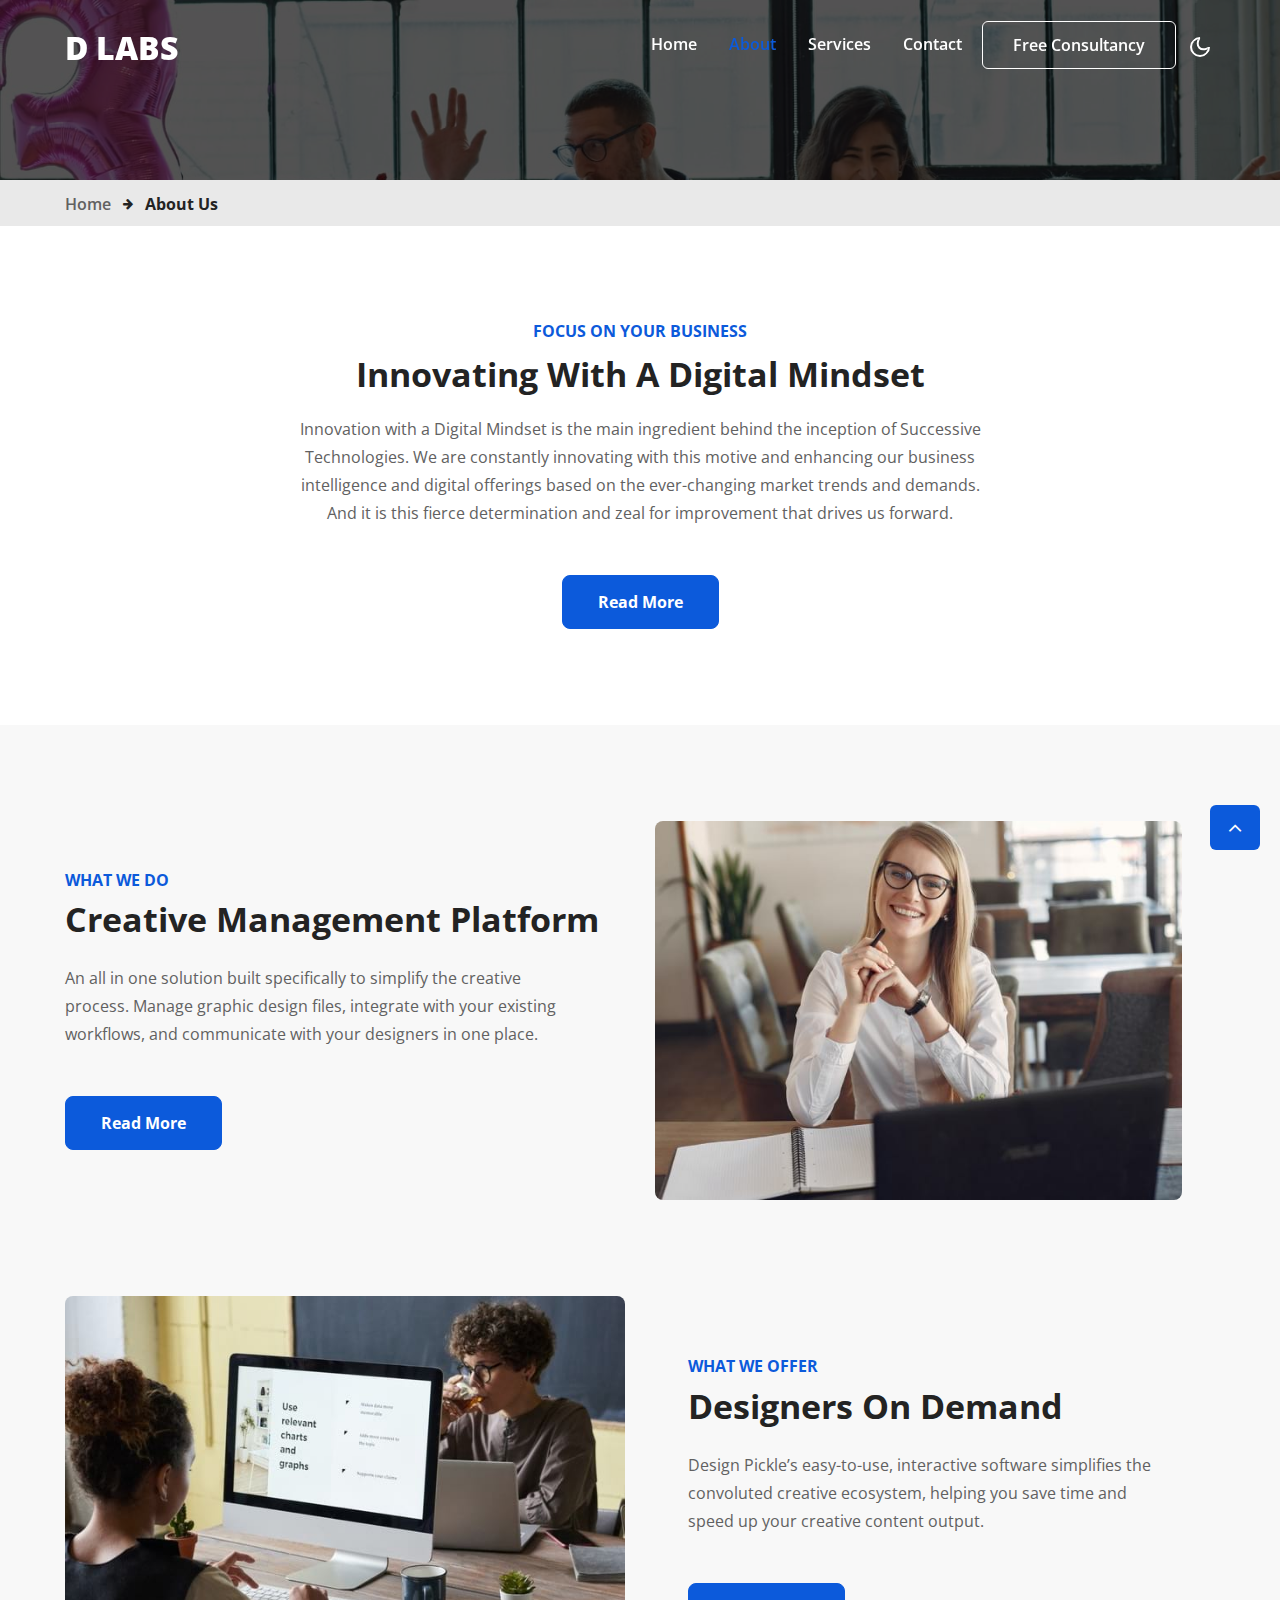
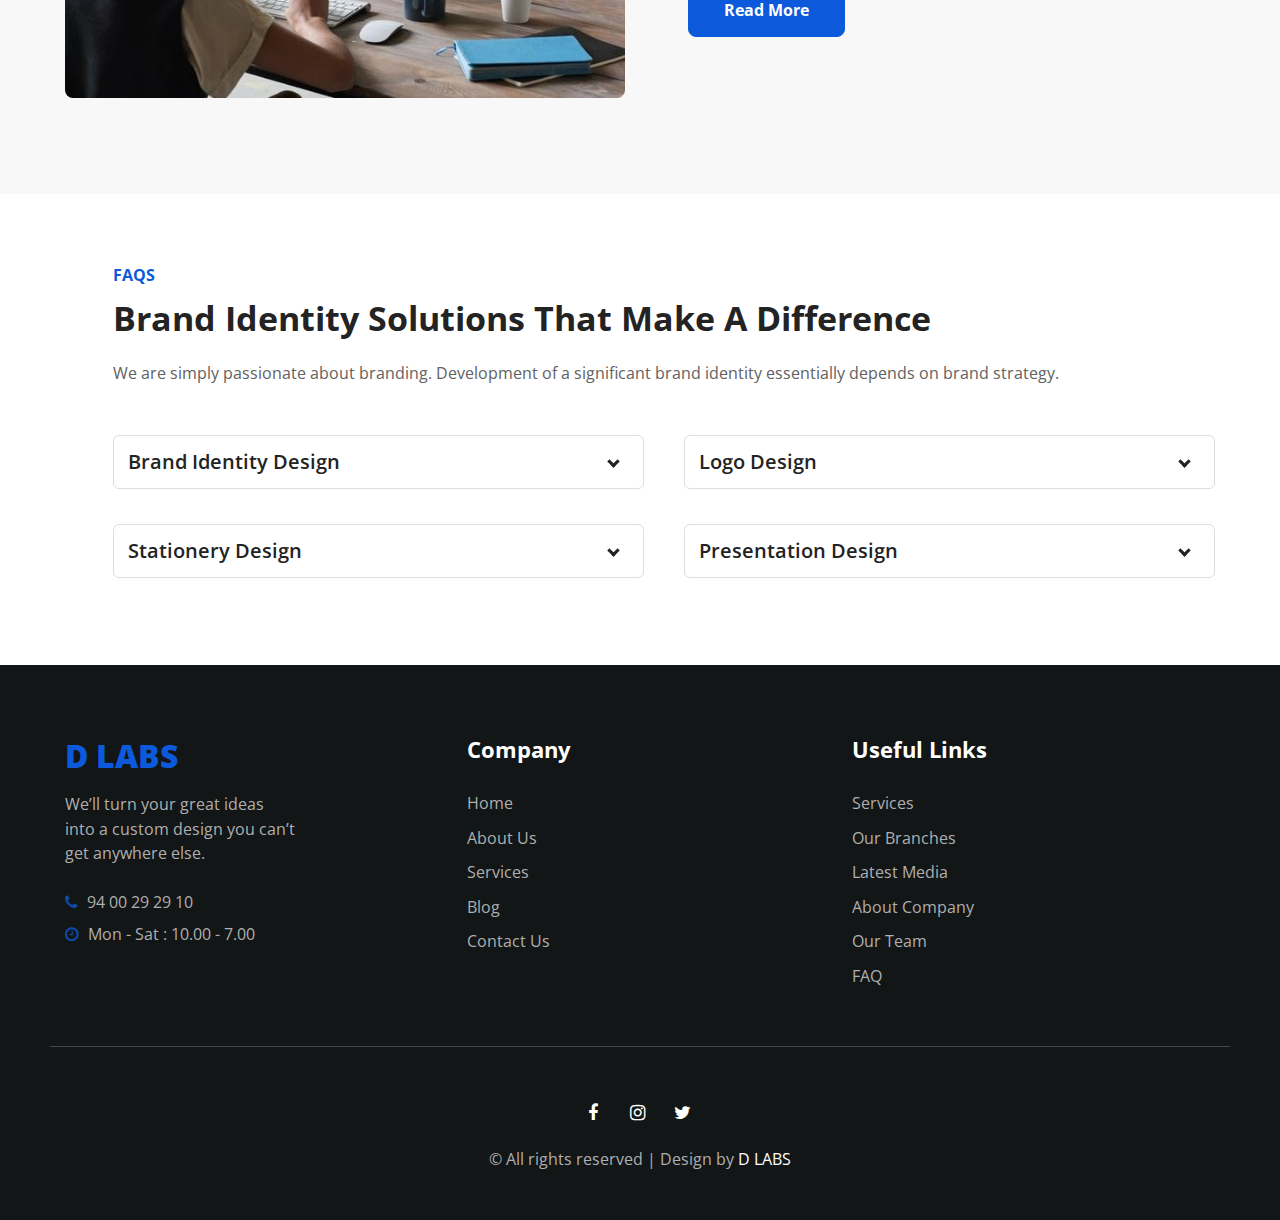
==== about.html @ 085f7d07 "first commit" ====
<!--
Author: W3layouts
Author URL: http://w3layouts.com
-->
<!doctype html>
<html lang="en">

<head>
  <!-- Required meta tags -->
  <meta charset="utf-8">
  <meta name="viewport" content="width=device-width, initial-scale=1, shrink-to-fit=no">
  <title>D LABS</title>
  <link
    href="//fonts.googleapis.com/css2?family=Open+Sans:ital,wght@0,300;0,400;0,600;0,700;0,800;1,400;1,600&display=swap"
    rel="stylesheet">
  <!-- Template CSS -->
  <link rel="stylesheet" href="assets/css/style-starter.css">
</head>

<body>
  <section class="w3l-header">
    <!--header-->
    <header id="site-header" class="fixed-top">
      <div class="container">
        <nav class="navbar navbar-expand-lg navbar-dark stroke">
          <h1><a class="navbar-brand" href="index.html">
              D LABS
            </a></h1>
          <!-- if logo is image enable this   
  <a class="navbar-brand" href="#index.html">
      <img src="image-path" alt="Your logo" title="Your logo" style="height:35px;" />
  </a> -->
          <button class="navbar-toggler  collapsed bg-gradient" type="button" data-toggle="collapse"
            data-target="#navbarTogglerDemo02" aria-controls="navbarTogglerDemo02" aria-expanded="false"
            aria-label="Toggle navigation">
            <span class="navbar-toggler-icon fa icon-expand fa-bars"></span>
            <span class="navbar-toggler-icon fa icon-close fa-times"></span>
            </span>
          </button>

          <div class="collapse navbar-collapse" id="navbarTogglerDemo02">
            <ul class="navbar-nav ml-auto">
              <li class="nav-item">
                <a class="nav-link" href="index.html">Home <span class="sr-only">(current)</span></a>
              </li>
              <li class="nav-item active">
                <a class="nav-link" href="about.html">About</a>
              </li>
              <li class="nav-item">
                <a class="nav-link" href="services.html">Services</a>
              </li>

              <li class="nav-item">
                <a class="nav-link" href="contact.html">Contact</a>
              </li>
              <li class="nav-item">
                <a class="nav-link free-con" href="contact.html">Free Consultancy</a>
              </li>
            </ul>
          </div>
          <!-- toggle switch for light and dark theme -->
          <div class="mobile-position">
            <nav class="navigation">
              <div class="theme-switch-wrapper">
                <label class="theme-switch" for="checkbox">
                  <input type="checkbox" id="checkbox">
                  <div class="mode-container py-1">
                    <i class="gg-sun"></i>
                    <i class="gg-moon"></i>
                  </div>
                </label>
              </div>
            </nav>
          </div>
          <!-- //toggle switch for light and dark theme -->
        </nav>
      </div>
    </header>
  </section>
  <!--/header-->
  <div class="inner-banner">
  </div>
  <section class="w3l-breadcrumb">
    <div class="container">
      <ul class="breadcrumbs-custom-path">
        <li><a href="#url">Home</a></li>
        <li class="active"><span class="fa fa-arrow-right mx-2" aria-hidden="true"></span> About Us</li>
      </ul>
    </div>
  </section>
  <!--/about-->
  <!--/w3l-ab-->
  <div class="w3l-cwp4-sec py-5">
    <div class="container py-md-5 py-3">
      <div class="cwp4-two align-items-center">
        <div class="abouthyn-inn text-center">
          <h6 class="sub-titlehny">Focus on Your Business</h6>
          <h3 class="hny-title">Innovating with a Digital Mindset</h3>
          <p class="ab-para">Innovation with a Digital Mindset is the main ingredient behind the inception of Successive Technologies. We are constantly innovating with this motive and enhancing our business intelligence and digital offerings based on the ever-changing market trends and demands. And it is this fierce determination and zeal for improvement that drives us forward.
          </p>

          <div class="buttons mt-5">
            <a href="services.html" class="btn btn-style btn-primary">Read More</a>

          </div>
        </div>

      </div>
    </div>

  </div>
  <!--/w3l-ab-->
  <!--/w3l-ab-features-->
  <section class="w3l-ab-features py-5">
    <div class="container py-md-5 py-3">
      <div class="row features-w3pvt-main align-items-center" id="features">
        <div class="col-lg-6 feature-gird pb-lg-5">
          <h6 class="sub-titlehny mb-2">What We Do</h6>
          <h3 class="hny-title mb-4">Creative Management Platform</h3>
          <p class="pr-lg-5">An all in one solution built specifically to simplify the creative process. Manage graphic design files, integrate with your existing workflows, and communicate with your designers in one place.</p>
          <div class="buttons mt-5">
            <a href="services.html" class="btn btn-style btn-primary">Read More</a>
          </div>
        </div>
        <div class="col-lg-6 feature-gird pr-lg-5 mt-md-0 mt-4 pb-lg-5">
          <img src="assets/images/5.jpg" alt="" class="img-fluid" />
        </div>
        <div class="col-lg-6 feature-gird mt-5">
          <img src="assets/images/3.jpg" alt="" class="img-fluid" />
        </div>
        <div class="col-lg-6 feature-gird mt-5 pl-lg-5">
          <h6 class="sub-titlehny mb-2">What We Offer</h6>
          <h3 class="hny-title mb-4">Designers On Demand</h3>
          <p class="pr-lg-5">Design Pickle’s easy-to-use, interactive software simplifies the convoluted creative ecosystem, helping you save time and speed up your creative content output.</p>
          <div class="buttons mt-5">
            <a href="services.html" class="btn btn-style btn-primary">Read More</a>
          </div>
        </div>

      </div>
    </div>
  </section>
  <!--//-->
  <!--/team-sec-->
<!-- team -->

<!-- team -->
  <!--//team-sec-->
  <!--/w3l-faq-block-->
  <div class="w3l-faq-block py-5" id="faq">
    <div class="container py-lg-4">
        <div class="faq-grids mt-lg-0 mt-5 pl-lg-5">
          <h6 class="sub-titlehny">FaQs</h6>
          <h3 class="hny-title">
           
             Brand Identity Solutions That Make a Difference
           </h3>
          <p class="my-3"> We are simply passionate about branding. Development of a significant brand identity essentially depends on brand strategy. </p>
          <section class="w3l-faq mt-5" id="faq">
            <div class="faq-page">
              <ul>
                <li>
                  <input type="checkbox" checked>
                  <i></i>
                  <h4>Brand Identity Design</h4>
                  <p>just like your personal identity makes you uniquely you, your brand identity is the special sauce of your business that sets you apart from every other </p>
                </li>
                <li>
                  <input type="checkbox" checked>
                  <i></i>
                  <h4>Logo Design</h4>
                  <p>A logo is the simplest and most enduring way your company can introduce itself to the world. A well-designed logo is distinctive, memorable, and versatile enough to stand on its own. </p>
                </li>
                <li>
                  <input type="checkbox" checked>
                  <i></i>
                  <h4>Stationery Design</h4>
                  <p>From conceptualization to design and print, we serve our clients with result-oriented stunning stationery designs that leave an impact. Hire stationery design experts for professionally designed stationery that adds value to the credibility factor of your business and makes it a cut above the rest.</p>
                </li>
                <li>
                  <input type="checkbox" checked>
                  <i></i>
                  <h4>Presentation Design</h4>
                  <p>Your audience needs visually appealing PowerPoint presentations to process the information quicker. Visually appealing PowerPoint templates being our forte, that’s exactly what we do for you. Hire creative PowerPoint template designers from us today.</p>
                </li>
                
              </ul>
            </div>
          </section>
        </div>
      </div>
    </div>

  </div>
  <!--//w3l-faq-block-->
  <!-- middle -->
  
  <!-- //middle -->
 
    <!-- /main-slider -->
  
  <!--//w3l-footer-29-main-->
  <footer>
    <!-- footer -->
    <section class="w3l-footer">
      <div class="w3l-footer-16-main py-5">
        <div class="container pt-lg-4">
          <div class="row footer-border">
            <div class="col-lg-4 col-md-4 column pr-md-0">
              <h2><a href="index.html" class="footer-brand-logo">D LABS </a></h2>
              <p>We’ll turn your great ideas<br> into a custom design you can’t <br>get anywhere else.</p>
              <ul class="mt-4 contact">
                <li>
                  <p><span class="fa fa-phone" aria-hidden="true"></span> <a
                      href="tel:94 00 29 29 10">94 00 29 29 10</a></p>
                </li>
                <li>
                  <p><span class="fa fa-clock-o" aria-hidden="true"></span> Mon - Sat : 10.00 - 7.00</p>
                </li>
              </ul>
            </div>

            <div class="col-lg-4 col-md-4 col-sm-6 column mt-md-0 mt-5 pl-lg-4">
              <h3>Company</h3>
              <ul class="footer-gd-16">
                <li><a href="index.html">Home</a></li>
                <li><a href="about.html">About Us</a></li>
                <li><a href="services.html">Services</a></li>
                <li><a href="blog.html">Blog</a></li>
                <li><a href="contact.html">Contact Us</a></li>
              </ul>
            </div>
            <div class="col-lg-4 col-md-4 col-sm-6 column mt-md-0 mt-5">
              <h3>Useful Links</h3>
              <ul class="footer-gd-16">
                <li><a href="#url">Services</a></li>
                <li><a href="#url">Our Branches</a></li>
                <li><a href="#url">Latest Media</a></li>
                <li><a href="about.html">About Company</a></li>
                <li><a href="#url">Our Team</a></li>
                <li><a href="#url">FAQ</a></li>
              </ul>
            </div>
         
          </div>
          <div class="below-section pt-4 mt-4 text-center">
            <div class="columns-2">
              <ul class="social">
                <li><a href="#facebook"><span class="fa fa-facebook" aria-hidden="true"></span></a>
                </li>
                <li><a href="#instagram"><span class="fa fa-instagram" aria-hidden="true"></span></a>
                </li>
                <li><a href="#twitter"><span class="fa fa-twitter" aria-hidden="true"></span></a>
                </li>
               
              </ul>
            </div>
            <div class="columns mt-3">
              <p>&copy; All rights reserved | Design by <a href="https://w3layouts.com/">D LABS</a>
              </p>
            </div>
          </div>
        </div>
      </div>

      <!-- move top -->
      <button onclick="topFunction()" id="movetop" title="Go to top">
        <span class="fa fa-angle-up"></span>
      </button>
      <script>
        // When the user scrolls down 20px from the top of the document, show the button
        window.onscroll = function () {
          scrollFunction()
        };

        function scrollFunction() {
          if (document.body.scrollTop > 20 || document.documentElement.scrollTop > 20) {
            document.getElementById("movetop").style.display = "block";
          } else {
            document.getElementById("movetop").style.display = "none";
          }
        }

        // When the user clicks on the button, scroll to the top of the document
        function topFunction() {
          document.body.scrollTop = 0;
          document.documentElement.scrollTop = 0;
        }
      </script>
      <!-- //move top -->
      <script>
        $(function () {
          $('.navbar-toggler').click(function () {
            $('body').toggleClass('noscroll');
          })
        });
      </script>
    </section>
    <!-- //footer -->
  </footer>
  <!-- Template JavaScript -->
  <script src="assets/js/jquery-3.3.1.min.js"></script>

  <script src="assets/js/theme-change.js"></script>

  <!-- js for portfolio lightbox -->
  <!-- libhtbox -->
  <script src="assets/js/lightbox-plus-jquery.min.js"></script>
  <!-- libhtbox -->
  <script src="assets/js/owl.carousel.js"></script>
  <!-- script for testimonials -->
  <script>
    $(document).ready(function () {
      $('.owl-testimonial').owlCarousel({
        loop: true,
        margin: 0,
        nav: true,
        responsiveClass: true,
        autoplay: true,
        autoplayTimeout: 5000,
        autoplaySpeed: 1000,
        autoplayHoverPause: false,
        responsive: {
          0: {
            items: 1,
            nav: false
          },
          480: {
            items: 1,
            nav: false
          },
          667: {
            items: 1,
            nav: true
          },
          1000: {
            items: 1,
            nav: true
          }
        }
      })
    })
  </script>
  <!-- //script for testimonials -->
  <!-- stats number counter-->
  <script src="assets/js/jquery.waypoints.min.js"></script>
  <script src="assets/js/jquery.countup.js"></script>
  <script>
    $('.counter').countUp();
  </script>
  <!-- //stats number counter -->
  <!--/MENU-JS-->
  <script>
    $(window).on("scroll", function () {
      var scroll = $(window).scrollTop();

      if (scroll >= 80) {
        $("#site-header").addClass("nav-fixed");
      } else {
        $("#site-header").removeClass("nav-fixed");
      }
    });

    //Main navigation Active Class Add Remove
    $(".navbar-toggler").on("click", function () {
      $("header").toggleClass("active");
    });
    $(document).on("ready", function () {
      if ($(window).width() > 991) {
        $("header").removeClass("active");
      }
      $(window).on("resize", function () {
        if ($(window).width() > 991) {
          $("header").removeClass("active");
        }
      });
    });
  </script>
  <!--//MENU-JS-->

  <script src="assets/js/bootstrap.min.js"></script>

</body>

</html>
---- assets/css/style-starter.css ----
@charset "UTF-8";
/*--
Author: W3layouts
Author URL: http://w3layouts.com
--*/
/*!
 * Bootstrap v4.4.1 (https://getbootstrap.com/)
 * Copyright 2011-2019 The Bootstrap Authors
 * Copyright 2011-2019 Twitter, Inc.
 * Licensed under MIT (https://github.com/twbs/bootstrap/blob/master/LICENSE)
 */
:root {
  --blue: #007bff;
  --indigo: #6610f2;
  --purple: #6f42c1;
  --pink: #e83e8c;
  --red: #dc3545;
  --orange: #fd7e14;
  --yellow: #ffc107;
  --green: #28a745;
  --teal: #20c997;
  --cyan: #17a2b8;
  --white: #fff;
  --gray: #6c757d;
  --gray-dark: #343a40;
  --primary: #007bff;
  --secondary: #6c757d;
  --success: #28a745;
  --info: #17a2b8;
  --warning: #ffc107;
  --danger: #dc3545;
  --light: #f8f9fa;
  --dark: #343a40;
  --breakpoint-xs: 0;
  --breakpoint-sm: 576px;
  --breakpoint-md: 768px;
  --breakpoint-lg: 992px;
  --breakpoint-xl: 1200px;
  --font-family-sans-serif: -apple-system, BlinkMacSystemFont, "Segoe UI", Roboto, "Helvetica Neue", Arial, "Noto Sans", sans-serif, "Apple Color Emoji", "Segoe UI Emoji", "Segoe UI Symbol", "Noto Color Emoji";
  --font-family-monospace: SFMono-Regular, Menlo, Monaco, Consolas, "Liberation Mono", "Courier New", monospace;
}

*,
*::before,
*::after {
  box-sizing: border-box;
}

html {
  font-family: 'Open Sans', sans-serif;
  line-height: 1.15;
  -webkit-text-size-adjust: 100%;
  -webkit-tap-highlight-color: rgba(0, 0, 0, 0);
}

article,
aside,
figcaption,
figure,
footer,
header,
hgroup,
main,
nav,
section {
  display: block;
}

body {
  margin: 0;
  font-family: -apple-system, BlinkMacSystemFont, "Segoe UI", Roboto, "Helvetica Neue", Arial, "Noto Sans", sans-serif, "Apple Color Emoji", "Segoe UI Emoji", "Segoe UI Symbol", "Noto Color Emoji";
  font-size: 1rem;
  font-weight: 400;
  line-height: 1.5;
  color: #212529;
  text-align: left;
  background-color: #fff;
}

[tabindex="-1"]:focus:not(:focus-visible) {
  outline: 0 !important;
}

hr {
  box-sizing: content-box;
  height: 0;
  overflow: visible;
}

h1,
h2,
h3,
h4,
h5,
h6 {
  margin-top: 0;
  margin-bottom: 0.5rem;
}

p {
  margin-top: 0;
  margin-bottom: 1rem;
}

abbr[title],
abbr[data-original-title] {
  text-decoration: underline;
  -webkit-text-decoration: underline dotted;
  text-decoration: underline dotted;
  cursor: help;
  border-bottom: 0;
  -webkit-text-decoration-skip-ink: none;
  text-decoration-skip-ink: none;
}

address {
  margin-bottom: 1rem;
  font-style: normal;
  line-height: inherit;
}

ol,
ul,
dl {
  margin-top: 0;
  margin-bottom: 1rem;
}

ol ol,
ul ul,
ol ul,
ul ol {
  margin-bottom: 0;
}

dt {
  font-weight: 700;
}

dd {
  margin-bottom: .5rem;
  margin-left: 0;
}

blockquote {
  margin: 0 0 1rem;
}

b,
strong {
  font-weight: bolder;
}

small {
  font-size: 80%;
}

sub,
sup {
  position: relative;
  font-size: 75%;
  line-height: 0;
  vertical-align: baseline;
}

sub {
  bottom: -.25em;
}

sup {
  top: -.5em;
}

a {
  color: #007bff;
  text-decoration: none;
  background-color: transparent;
}

a:hover {
  color: #007bff;
  text-decoration: underline;
}

a:not([href]) {
  color: inherit;
  text-decoration: none;
}

a:not([href]):hover {
  color: inherit;
  text-decoration: none;
}

pre,
code,
kbd,
samp {
  font-family: SFMono-Regular, Menlo, Monaco, Consolas, "Liberation Mono", "Courier New", monospace;
  font-size: 1em;
}

pre {
  margin-top: 0;
  margin-bottom: 1rem;
  overflow: auto;
}

figure {
  margin: 0 0 1rem;
}

img {
  vertical-align: middle;
  border-style: none;
}

svg {
  overflow: hidden;
  vertical-align: middle;
}

table {
  border-collapse: collapse;
}

caption {
  padding-top: 0.75rem;
  padding-bottom: 0.75rem;
  color: #6c757d;
  text-align: left;
  caption-side: bottom;
}

th {
  text-align: inherit;
}

label {
  display: inline-block;
  margin-bottom: 0.5rem;
}

button {
  border-radius: 0;
}

button:focus {
  outline: 1px dotted;
  outline: 5px auto -webkit-focus-ring-color;
}

input,
button,
select,
optgroup,
textarea {
  margin: 0;
  font-family: inherit;
  font-size: inherit;
  line-height: inherit;
}

button,
input {
  overflow: visible;
}

button,
select {
  text-transform: none;
}

select {
  word-wrap: normal;
}

button,
[type="button"],
[type="reset"],
[type="submit"] {
  -webkit-appearance: button;
}

button:not(:disabled),
[type="button"]:not(:disabled),
[type="reset"]:not(:disabled),
[type="submit"]:not(:disabled) {
  cursor: pointer;
}

button::-moz-focus-inner,
[type="button"]::-moz-focus-inner,
[type="reset"]::-moz-focus-inner,
[type="submit"]::-moz-focus-inner {
  padding: 0;
  border-style: none;
}

input[type="radio"],
input[type="checkbox"] {
  box-sizing: border-box;
  padding: 0;
}

input[type="date"],
input[type="time"],
input[type="datetime-local"],
input[type="month"] {
  -webkit-appearance: listbox;
}

textarea {
  overflow: auto;
  resize: vertical;
}

fieldset {
  min-width: 0;
  padding: 0;
  margin: 0;
  border: 0;
}

legend {
  display: block;
  width: 100%;
  max-width: 100%;
  padding: 0;
  margin-bottom: .5rem;
  font-size: 1.5rem;
  line-height: inherit;
  color: inherit;
  white-space: normal;
}
.w3l-services2{
  height: 450px;
}

@media (max-width: 1200px) {
  legend {
    font-size: calc(1.275rem + 0.3vw);
  }
}

progress {
  vertical-align: baseline;
}

[type="number"]::-webkit-inner-spin-button,
[type="number"]::-webkit-outer-spin-button {
  height: auto;
}

[type="search"] {
  outline-offset: -2px;
  -webkit-appearance: none;
}

[type="search"]::-webkit-search-decoration {
  -webkit-appearance: none;
}

::-webkit-file-upload-button {
  font: inherit;
  -webkit-appearance: button;
}

output {
  display: inline-block;
}

summary {
  display: list-item;
  cursor: pointer;
}

template {
  display: none;
}

[hidden] {
  display: none !important;
}

h1,
h2,
h3,
h4,
h5,
h6,
.h1,
.h2,
.h3,
.h4,
.h5,
.h6 {
  margin-bottom: 0.5rem;
  font-weight: 500;
  line-height: 1.2;
}

h1,
.h1 {
  font-size: 2.5rem;
}

@media (max-width: 1200px) {

  h1,
  .h1 {
    font-size: calc(1.375rem + 1.5vw);
  }
}

h2,
.h2 {
  font-size: 2rem;
}

@media (max-width: 1200px) {

  h2,
  .h2 {
    font-size: calc(1.325rem + 0.9vw);
  }
}

h3,
.h3 {
  font-size: 1.75rem;
}

@media (max-width: 1200px) {

  h3,
  .h3 {
    font-size: calc(1.3rem + 0.6vw);
  }
}

h4,
.h4 {
  font-size: 1.5rem;
}

@media (max-width: 1200px) {

  h4,
  .h4 {
    font-size: calc(1.275rem + 0.3vw);
  }
}

h5,
.h5 {
  font-size: 1.25rem;
}

h6,
.h6 {
  font-size: 1rem;
}

.lead {
  font-size: 1.25rem;
  font-weight: 300;
}

.display-1 {
  font-size: 6rem;
  font-weight: 300;
  line-height: 1.2;
}

@media (max-width: 1200px) {
  .display-1 {
    font-size: calc(1.725rem + 5.7vw);
  }
}

.display-2 {
  font-size: 5.5rem;
  font-weight: 300;
  line-height: 1.2;
}

@media (max-width: 1200px) {
  .display-2 {
    font-size: calc(1.675rem + 5.1vw);
  }
}

.display-3 {
  font-size: 4.5rem;
  font-weight: 300;
  line-height: 1.2;
}

@media (max-width: 1200px) {
  .display-3 {
    font-size: calc(1.575rem + 3.9vw);
  }
}

.display-4 {
  font-size: 3.5rem;
  font-weight: 300;
  line-height: 1.2;
}

@media (max-width: 1200px) {
  .display-4 {
    font-size: calc(1.475rem + 2.7vw);
  }
}

hr {
  margin-top: 1rem;
  margin-bottom: 1rem;
  border: 0;
  border-top: 1px solid rgba(0, 0, 0, 0.1);
}

small,
.small {
  font-size: 80%;
  font-weight: 400;
}

mark,
.mark {
  padding: 0.2em;
  background-color: #fcf8e3;
}

.list-unstyled {
  padding-left: 0;
  list-style: none;
}

.list-inline {
  padding-left: 0;
  list-style: none;
}

.list-inline-item {
  display: inline-block;
}

.list-inline-item:not(:last-child) {
  margin-right: 0.5rem;
}

.initialism {
  font-size: 90%;
  text-transform: uppercase;
}

.blockquote {
  margin-bottom: 1rem;
  font-size: 1.25rem;
}

.blockquote-footer {
  display: block;
  font-size: 80%;
  color: #6c757d;
}

.blockquote-footer::before {
  content: "\2014\00A0";
}

.img-fluid {
  max-width: 100%;
  height: auto;
}
.imag{
  width:100%;
  height: 380px;
  margin: calc(20%/6);
  object-fit: cover;
  cursor: pointer;
  
}
.full-img{
  width: 100%;
  height: 100vh;
  background: rgba(0, 0, 0, 0.9);
  position: fixed;
  top: 0;
  left: 0;
  display: none;
  align-items: center;
  justify-content: center;
  z-index: 100;
}
.full-img img{
  width: 90%;
  max-width: 500px;
}
.full-img span{
  position: absolute;
  top: 5%;
  right: 5%;
  font-size: 30px;
  color: #fff;
  cursor: pointer;
}
.img-thumbnail {
  padding: 0.25rem;
  background-color: #fff;
  border: 1px solid #dee2e6;
  border-radius: 0.25rem;
  max-width: 100%;
  height: auto;
}

.figure {
  display: inline-block;
}

.figure-img {
  margin-bottom: 0.5rem;
  line-height: 1;
}

.figure-caption {
  font-size: 90%;
  color: #6c757d;
}

code {
  font-size: 87.5%;
  color: #e83e8c;
  word-wrap: break-word;
}

a>code {
  color: inherit;
}

kbd {
  padding: 0.2rem 0.4rem;
  font-size: 87.5%;
  color: #fff;
  background-color: #212529;
  border-radius: 0.2rem;
}

kbd kbd {
  padding: 0;
  font-size: 100%;
  font-weight: 700;
}

pre {
  display: block;
  font-size: 87.5%;
  color: #212529;
}

pre code {
  font-size: inherit;
  color: inherit;
  word-break: normal;
}

.pre-scrollable {
  max-height: 340px;
  overflow-y: scroll;
}

.container {
  width: 100%;
  padding-right: 15px;
  padding-left: 15px;
  margin-right: auto;
  margin-left: auto;
}

@media (min-width: 576px) {
  .container {
    max-width: 540px;
  }
}

@media (min-width: 768px) {
  .container {
    max-width: 720px;
  }
}

@media (min-width: 992px) {
  .container {
    max-width: 960px;
  }
}

@media (min-width: 1200px) {
  .container {
    max-width: 1140px;
  }
}

.container-fluid,
.container-sm,
.container-md,
.container-lg,
.container-xl {
  width: 100%;
  padding-right: 15px;
  padding-left: 15px;
  margin-right: auto;
  margin-left: auto;
}

@media (min-width: 576px) {

  .container,
  .container-sm {
    max-width: 540px;
  }
}

@media (min-width: 768px) {

  .container,
  .container-sm,
  .container-md {
    max-width: 720px;
  }
}

@media (min-width: 992px) {

  .container,
  .container-sm,
  .container-md,
  .container-lg {
    max-width: 960px;
  }
}

@media (min-width: 1200px) {

  .container,
  .container-sm,
  .container-md,
  .container-lg,
  .container-xl {
    max-width: 1140px;
  }
}

.row {
  display: flex;
  flex-wrap: wrap;
  margin-right: -15px;
  margin-left: -15px;
}

.no-gutters {
  margin-right: 0;
  margin-left: 0;
}

.no-gutters>.col,
.no-gutters>[class*="col-"] {
  padding-right: 0;
  padding-left: 0;
}

.col-1,
.col-2,
.col-3,
.col-4,
.col-5,
.col-6,
.col-7,
.col-8,
.col-9,
.col-10,
.col-11,
.col-12,
.col,
.col-auto,
.col-sm-1,
.col-sm-2,
.col-sm-3,
.col-sm-4,
.col-sm-5,
.col-sm-6,
.col-sm-7,
.col-sm-8,
.col-sm-9,
.col-sm-10,
.col-sm-11,
.col-sm-12,
.col-sm,
.col-sm-auto,
.col-md-1,
.col-md-2,
.col-md-3,
.col-md-4,
.col-md-5,
.col-md-6,
.col-md-7,
.col-md-8,
.col-md-9,
.col-md-10,
.col-md-11,
.col-md-12,
.col-md,
.col-md-auto,
.col-lg-1,
.col-lg-2,
.col-lg-3,
.col-lg-4,
.col-lg-5,
.col-lg-6,
.col-lg-7,
.col-lg-8,
.col-lg-9,
.col-lg-10,
.col-lg-11,
.col-lg-12,
.col-lg,
.col-lg-auto,
.col-xl-1,
.col-xl-2,
.col-xl-3,
.col-xl-4,
.col-xl-5,
.col-xl-6,
.col-xl-7,
.col-xl-8,
.col-xl-9,
.col-xl-10,
.col-xl-11,
.col-xl-12,
.col-xl,
.col-xl-auto {
  position: relative;
  width: 100%;
  padding-right: 15px;
  padding-left: 15px;
}

.col {
  flex-basis: 0;
  flex-grow: 1;
  max-width: 100%;
}

.row-cols-1>* {
  flex: 0 0 100%;
  max-width: 100%;
}

.row-cols-2>* {
  flex: 0 0 50%;
  max-width: 50%;
}

.row-cols-3>* {
  flex: 0 0 33.33333%;
  max-width: 33.33333%;
}

.row-cols-4>* {
  flex: 0 0 25%;
  max-width: 25%;
}

.row-cols-5>* {
  flex: 0 0 20%;
  max-width: 20%;
}

.row-cols-6>* {
  flex: 0 0 16.66667%;
  max-width: 16.66667%;
}

.col-auto {
  flex: 0 0 auto;
  width: auto;
  max-width: 100%;
}

.col-1 {
  flex: 0 0 8.33333%;
  max-width: 8.33333%;
}

.col-2 {
  flex: 0 0 16.66667%;
  max-width: 16.66667%;
}

.col-3 {
  flex: 0 0 25%;
  max-width: 25%;
}

.col-4 {
  flex: 0 0 33.33333%;
  max-width: 33.33333%;
}

.col-5 {
  flex: 0 0 41.66667%;
  max-width: 41.66667%;
}

.col-6 {
  flex: 0 0 50%;
  max-width: 50%;
}

.col-7 {
  flex: 0 0 58.33333%;
  max-width: 58.33333%;
}

.col-8 {
  flex: 0 0 66.66667%;
  max-width: 66.66667%;
}

.col-9 {
  flex: 0 0 75%;
  max-width: 75%;
}

.col-10 {
  flex: 0 0 83.33333%;
  max-width: 83.33333%;
}

.col-11 {
  flex: 0 0 91.66667%;
  max-width: 91.66667%;
}

.col-12 {
  flex: 0 0 100%;
  max-width: 100%;
}

.order-first {
  order: -1;
}

.order-last {
  order: 13;
}

.order-0 {
  order: 0;
}

.order-1 {
  order: 1;
}

.order-2 {
  order: 2;
}

.order-3 {
  order: 3;
}

.order-4 {
  order: 4;
}

.order-5 {
  order: 5;
}

.order-6 {
  order: 6;
}

.order-7 {
  order: 7;
}

.order-8 {
  order: 8;
}

.order-9 {
  order: 9;
}

.order-10 {
  order: 10;
}

.order-11 {
  order: 11;
}

.order-12 {
  order: 12;
}

.offset-1 {
  margin-left: 8.33333%;
}

.offset-2 {
  margin-left: 16.66667%;
}

.offset-3 {
  margin-left: 25%;
}

.offset-4 {
  margin-left: 33.33333%;
}

.offset-5 {
  margin-left: 41.66667%;
}

.offset-6 {
  margin-left: 50%;
}

.offset-7 {
  margin-left: 58.33333%;
}

.offset-8 {
  margin-left: 66.66667%;
}

.offset-9 {
  margin-left: 75%;
}

.offset-10 {
  margin-left: 83.33333%;
}

.offset-11 {
  margin-left: 91.66667%;
}

@media (min-width: 576px) {
  .col-sm {
    flex-basis: 0;
    flex-grow: 1;
    max-width: 100%;
  }

  .row-cols-sm-1>* {
    flex: 0 0 100%;
    max-width: 100%;
  }

  .row-cols-sm-2>* {
    flex: 0 0 50%;
    max-width: 50%;
  }

  .row-cols-sm-3>* {
    flex: 0 0 33.33333%;
    max-width: 33.33333%;
  }

  .row-cols-sm-4>* {
    flex: 0 0 25%;
    max-width: 25%;
  }

  .row-cols-sm-5>* {
    flex: 0 0 20%;
    max-width: 20%;
  }

  .row-cols-sm-6>* {
    flex: 0 0 16.66667%;
    max-width: 16.66667%;
  }

  .col-sm-auto {
    flex: 0 0 auto;
    width: auto;
    max-width: 100%;
  }

  .col-sm-1 {
    flex: 0 0 8.33333%;
    max-width: 8.33333%;
  }

  .col-sm-2 {
    flex: 0 0 16.66667%;
    max-width: 16.66667%;
  }

  .col-sm-3 {
    flex: 0 0 25%;
    max-width: 25%;
  }

  .col-sm-4 {
    flex: 0 0 33.33333%;
    max-width: 33.33333%;
  }

  .col-sm-5 {
    flex: 0 0 41.66667%;
    max-width: 41.66667%;
  }

  .col-sm-6 {
    flex: 0 0 50%;
    max-width: 50%;
  }

  .col-sm-7 {
    flex: 0 0 58.33333%;
    max-width: 58.33333%;
  }

  .col-sm-8 {
    flex: 0 0 66.66667%;
    max-width: 66.66667%;
  }

  .col-sm-9 {
    flex: 0 0 75%;
    max-width: 75%;
  }

  .col-sm-10 {
    flex: 0 0 83.33333%;
    max-width: 83.33333%;
  }

  .col-sm-11 {
    flex: 0 0 91.66667%;
    max-width: 91.66667%;
  }

  .col-sm-12 {
    flex: 0 0 100%;
    max-width: 100%;
  }

  .order-sm-first {
    order: -1;
  }

  .order-sm-last {
    order: 13;
  }

  .order-sm-0 {
    order: 0;
  }

  .order-sm-1 {
    order: 1;
  }

  .order-sm-2 {
    order: 2;
  }

  .order-sm-3 {
    order: 3;
  }

  .order-sm-4 {
    order: 4;
  }

  .order-sm-5 {
    order: 5;
  }

  .order-sm-6 {
    order: 6;
  }

  .order-sm-7 {
    order: 7;
  }

  .order-sm-8 {
    order: 8;
  }

  .order-sm-9 {
    order: 9;
  }

  .order-sm-10 {
    order: 10;
  }

  .order-sm-11 {
    order: 11;
  }

  .order-sm-12 {
    order: 12;
  }

  .offset-sm-0 {
    margin-left: 0;
  }

  .offset-sm-1 {
    margin-left: 8.33333%;
  }

  .offset-sm-2 {
    margin-left: 16.66667%;
  }

  .offset-sm-3 {
    margin-left: 25%;
  }

  .offset-sm-4 {
    margin-left: 33.33333%;
  }

  .offset-sm-5 {
    margin-left: 41.66667%;
  }

  .offset-sm-6 {
    margin-left: 50%;
  }

  .offset-sm-7 {
    margin-left: 58.33333%;
  }

  .offset-sm-8 {
    margin-left: 66.66667%;
  }

  .offset-sm-9 {
    margin-left: 75%;
  }

  .offset-sm-10 {
    margin-left: 83.33333%;
  }

  .offset-sm-11 {
    margin-left: 91.66667%;
  }
}

@media (min-width: 768px) {
  .col-md {
    flex-basis: 0;
    flex-grow: 1;
    max-width: 100%;
  }

  .row-cols-md-1>* {
    flex: 0 0 100%;
    max-width: 100%;
  }

  .row-cols-md-2>* {
    flex: 0 0 50%;
    max-width: 50%;
  }

  .row-cols-md-3>* {
    flex: 0 0 33.33333%;
    max-width: 33.33333%;
  }

  .row-cols-md-4>* {
    flex: 0 0 25%;
    max-width: 25%;
  }

  .row-cols-md-5>* {
    flex: 0 0 20%;
    max-width: 20%;
  }

  .row-cols-md-6>* {
    flex: 0 0 16.66667%;
    max-width: 16.66667%;
  }

  .col-md-auto {
    flex: 0 0 auto;
    width: auto;
    max-width: 100%;
  }

  .col-md-1 {
    flex: 0 0 8.33333%;
    max-width: 8.33333%;
  }

  .col-md-2 {
    flex: 0 0 16.66667%;
    max-width: 16.66667%;
  }

  .col-md-3 {
    flex: 0 0 25%;
    max-width: 25%;
  }

  .col-md-4 {
    flex: 0 0 33.33333%;
    max-width: 33.33333%;
  }

  .col-md-5 {
    flex: 0 0 41.66667%;
    max-width: 41.66667%;
  }

  .col-md-6 {
    flex: 0 0 50%;
    max-width: 50%;
  }

  .col-md-7 {
    flex: 0 0 58.33333%;
    max-width: 58.33333%;
  }

  .col-md-8 {
    flex: 0 0 66.66667%;
    max-width: 66.66667%;
  }

  .col-md-9 {
    flex: 0 0 75%;
    max-width: 75%;
  }

  .col-md-10 {
    flex: 0 0 83.33333%;
    max-width: 83.33333%;
  }

  .col-md-11 {
    flex: 0 0 91.66667%;
    max-width: 91.66667%;
  }

  .col-md-12 {
    flex: 0 0 100%;
    max-width: 100%;
  }

  .order-md-first {
    order: -1;
  }

  .order-md-last {
    order: 13;
  }

  .order-md-0 {
    order: 0;
  }

  .order-md-1 {
    order: 1;
  }

  .order-md-2 {
    order: 2;
  }

  .order-md-3 {
    order: 3;
  }

  .order-md-4 {
    order: 4;
  }

  .order-md-5 {
    order: 5;
  }

  .order-md-6 {
    order: 6;
  }

  .order-md-7 {
    order: 7;
  }

  .order-md-8 {
    order: 8;
  }

  .order-md-9 {
    order: 9;
  }

  .order-md-10 {
    order: 10;
  }

  .order-md-11 {
    order: 11;
  }

  .order-md-12 {
    order: 12;
  }

  .offset-md-0 {
    margin-left: 0;
  }

  .offset-md-1 {
    margin-left: 8.33333%;
  }

  .offset-md-2 {
    margin-left: 16.66667%;
  }

  .offset-md-3 {
    margin-left: 25%;
  }

  .offset-md-4 {
    margin-left: 33.33333%;
  }

  .offset-md-5 {
    margin-left: 41.66667%;
  }

  .offset-md-6 {
    margin-left: 50%;
  }

  .offset-md-7 {
    margin-left: 58.33333%;
  }

  .offset-md-8 {
    margin-left: 66.66667%;
  }

  .offset-md-9 {
    margin-left: 75%;
  }

  .offset-md-10 {
    margin-left: 83.33333%;
  }

  .offset-md-11 {
    margin-left: 91.66667%;
  }
}

@media (min-width: 992px) {
  .col-lg {
    flex-basis: 0;
    flex-grow: 1;
    max-width: 100%;
  }

  .row-cols-lg-1>* {
    flex: 0 0 100%;
    max-width: 100%;
  }

  .row-cols-lg-2>* {
    flex: 0 0 50%;
    max-width: 50%;
  }

  .row-cols-lg-3>* {
    flex: 0 0 33.33333%;
    max-width: 33.33333%;
  }

  .row-cols-lg-4>* {
    flex: 0 0 25%;
    max-width: 25%;
  }

  .row-cols-lg-5>* {
    flex: 0 0 20%;
    max-width: 20%;
  }

  .row-cols-lg-6>* {
    flex: 0 0 16.66667%;
    max-width: 16.66667%;
  }

  .col-lg-auto {
    flex: 0 0 auto;
    width: auto;
    max-width: 100%;
  }

  .col-lg-1 {
    flex: 0 0 8.33333%;
    max-width: 8.33333%;
  }

  .col-lg-2 {
    flex: 0 0 16.66667%;
    max-width: 16.66667%;
  }

  .col-lg-3 {
    flex: 0 0 25%;
    max-width: 25%;
  }

  .col-lg-4 {
    flex: 0 0 33.33333%;
    max-width: 33.33333%;
  }

  .col-lg-5 {
    flex: 0 0 41.66667%;
    max-width: 41.66667%;
  }

  .col-lg-6 {
    flex: 0 0 50%;
    max-width: 50%;
  }

  .col-lg-7 {
    flex: 0 0 58.33333%;
    max-width: 58.33333%;
  }

  .col-lg-8 {
    flex: 0 0 66.66667%;
    max-width: 66.66667%;
  }

  .col-lg-9 {
    flex: 0 0 75%;
    max-width: 75%;
  }

  .col-lg-10 {
    flex: 0 0 83.33333%;
    max-width: 83.33333%;
  }

  .col-lg-11 {
    flex: 0 0 91.66667%;
    max-width: 91.66667%;
  }

  .col-lg-12 {
    flex: 0 0 100%;
    max-width: 100%;
  }

  .order-lg-first {
    order: -1;
  }

  .order-lg-last {
    order: 13;
  }

  .order-lg-0 {
    order: 0;
  }

  .order-lg-1 {
    order: 1;
  }

  .order-lg-2 {
    order: 2;
  }

  .order-lg-3 {
    order: 3;
  }

  .order-lg-4 {
    order: 4;
  }

  .order-lg-5 {
    order: 5;
  }

  .order-lg-6 {
    order: 6;
  }

  .order-lg-7 {
    order: 7;
  }

  .order-lg-8 {
    order: 8;
  }

  .order-lg-9 {
    order: 9;
  }

  .order-lg-10 {
    order: 10;
  }

  .order-lg-11 {
    order: 11;
  }

  .order-lg-12 {
    order: 12;
  }

  .offset-lg-0 {
    margin-left: 0;
  }

  .offset-lg-1 {
    margin-left: 8.33333%;
  }

  .offset-lg-2 {
    margin-left: 16.66667%;
  }

  .offset-lg-3 {
    margin-left: 25%;
  }

  .offset-lg-4 {
    margin-left: 33.33333%;
  }

  .offset-lg-5 {
    margin-left: 41.66667%;
  }

  .offset-lg-6 {
    margin-left: 50%;
  }

  .offset-lg-7 {
    margin-left: 58.33333%;
  }

  .offset-lg-8 {
    margin-left: 66.66667%;
  }

  .offset-lg-9 {
    margin-left: 75%;
  }

  .offset-lg-10 {
    margin-left: 83.33333%;
  }

  .offset-lg-11 {
    margin-left: 91.66667%;
  }
}

@media (min-width: 1200px) {
  .col-xl {
    flex-basis: 0;
    flex-grow: 1;
    max-width: 100%;
  }

  .row-cols-xl-1>* {
    flex: 0 0 100%;
    max-width: 100%;
  }

  .row-cols-xl-2>* {
    flex: 0 0 50%;
    max-width: 50%;
  }

  .row-cols-xl-3>* {
    flex: 0 0 33.33333%;
    max-width: 33.33333%;
  }

  .row-cols-xl-4>* {
    flex: 0 0 25%;
    max-width: 25%;
  }

  .row-cols-xl-5>* {
    flex: 0 0 20%;
    max-width: 20%;
  }

  .row-cols-xl-6>* {
    flex: 0 0 16.66667%;
    max-width: 16.66667%;
  }

  .col-xl-auto {
    flex: 0 0 auto;
    width: auto;
    max-width: 100%;
  }

  .col-xl-1 {
    flex: 0 0 8.33333%;
    max-width: 8.33333%;
  }

  .col-xl-2 {
    flex: 0 0 16.66667%;
    max-width: 16.66667%;
  }

  .col-xl-3 {
    flex: 0 0 25%;
    max-width: 25%;
  }

  .col-xl-4 {
    flex: 0 0 33.33333%;
    max-width: 33.33333%;
  }

  .col-xl-5 {
    flex: 0 0 41.66667%;
    max-width: 41.66667%;
  }

  .col-xl-6 {
    flex: 0 0 50%;
    max-width: 50%;
  }

  .col-xl-7 {
    flex: 0 0 58.33333%;
    max-width: 58.33333%;
  }

  .col-xl-8 {
    flex: 0 0 66.66667%;
    max-width: 66.66667%;
  }

  .col-xl-9 {
    flex: 0 0 75%;
    max-width: 75%;
  }

  .col-xl-10 {
    flex: 0 0 83.33333%;
    max-width: 83.33333%;
  }

  .col-xl-11 {
    flex: 0 0 91.66667%;
    max-width: 91.66667%;
  }

  .col-xl-12 {
    flex: 0 0 100%;
    max-width: 100%;
  }

  .order-xl-first {
    order: -1;
  }

  .order-xl-last {
    order: 13;
  }

  .order-xl-0 {
    order: 0;
  }

  .order-xl-1 {
    order: 1;
  }

  .order-xl-2 {
    order: 2;
  }

  .order-xl-3 {
    order: 3;
  }

  .order-xl-4 {
    order: 4;
  }

  .order-xl-5 {
    order: 5;
  }

  .order-xl-6 {
    order: 6;
  }

  .order-xl-7 {
    order: 7;
  }

  .order-xl-8 {
    order: 8;
  }

  .order-xl-9 {
    order: 9;
  }

  .order-xl-10 {
    order: 10;
  }

  .order-xl-11 {
    order: 11;
  }

  .order-xl-12 {
    order: 12;
  }

  .offset-xl-0 {
    margin-left: 0;
  }

  .offset-xl-1 {
    margin-left: 8.33333%;
  }

  .offset-xl-2 {
    margin-left: 16.66667%;
  }

  .offset-xl-3 {
    margin-left: 25%;
  }

  .offset-xl-4 {
    margin-left: 33.33333%;
  }

  .offset-xl-5 {
    margin-left: 41.66667%;
  }

  .offset-xl-6 {
    margin-left: 50%;
  }

  .offset-xl-7 {
    margin-left: 58.33333%;
  }

  .offset-xl-8 {
    margin-left: 66.66667%;
  }

  .offset-xl-9 {
    margin-left: 75%;
  }

  .offset-xl-10 {
    margin-left: 83.33333%;
  }

  .offset-xl-11 {
    margin-left: 91.66667%;
  }
}

.table {
  width: 100%;
  margin-bottom: 1rem;
  color: #212529;
}

.table th,
.table td {
  padding: 0.75rem;
  vertical-align: top;
  border-top: 1px solid #dee2e6;
}

.table thead th {
  vertical-align: bottom;
  border-bottom: 2px solid #dee2e6;
}

.table tbody+tbody {
  border-top: 2px solid #dee2e6;
}

.table-sm th,
.table-sm td {
  padding: 0.3rem;
}

.table-bordered {
  border: 1px solid #dee2e6;
}

.table-bordered th,
.table-bordered td {
  border: 1px solid #dee2e6;
}

.table-bordered thead th,
.table-bordered thead td {
  border-bottom-width: 2px;
}

.table-borderless th,
.table-borderless td,
.table-borderless thead th,
.table-borderless tbody+tbody {
  border: 0;
}

.table-striped tbody tr:nth-of-type(odd) {
  background-color: rgba(0, 0, 0, 0.05);
}

.table-hover tbody tr:hover {
  color: #212529;
  background-color: rgba(0, 0, 0, 0.075);
}

.table-primary,
.table-primary>th,
.table-primary>td {
  background-color: #f2d9c1;
}

.table-primary th,
.table-primary td,
.table-primary thead th,
.table-primary tbody+tbody {
  border-color: #e7b88c;
}

.table-hover .table-primary:hover {
  background-color: #eeccac;
}

.table-hover .table-primary:hover>td,
.table-hover .table-primary:hover>th {
  background-color: #eeccac;
}

.table-secondary,
.table-secondary>th,
.table-secondary>td {
  background-color: #d6d8db;
}

.table-secondary th,
.table-secondary td,
.table-secondary thead th,
.table-secondary tbody+tbody {
  border-color: #b3b7bb;
}

.table-hover .table-secondary:hover {
  background-color: #c8cbcf;
}

.table-hover .table-secondary:hover>td,
.table-hover .table-secondary:hover>th {
  background-color: #c8cbcf;
}

.table-success,
.table-success>th,
.table-success>td {
  background-color: #c3e6cb;
}

.table-success th,
.table-success td,
.table-success thead th,
.table-success tbody+tbody {
  border-color: #8fd19e;
}

.table-hover .table-success:hover {
  background-color: #b1dfbb;
}

.table-hover .table-success:hover>td,
.table-hover .table-success:hover>th {
  background-color: #b1dfbb;
}

.table-info,
.table-info>th,
.table-info>td {
  background-color: #bee5eb;
}

.table-info th,
.table-info td,
.table-info thead th,
.table-info tbody+tbody {
  border-color: #86cfda;
}

.table-hover .table-info:hover {
  background-color: #abdde5;
}

.table-hover .table-info:hover>td,
.table-hover .table-info:hover>th {
  background-color: #abdde5;
}

.table-warning,
.table-warning>th,
.table-warning>td {
  background-color: #ffeeba;
}

.table-warning th,
.table-warning td,
.table-warning thead th,
.table-warning tbody+tbody {
  border-color: #ffdf7e;
}

.table-hover .table-warning:hover {
  background-color: #ffe8a1;
}

.table-hover .table-warning:hover>td,
.table-hover .table-warning:hover>th {
  background-color: #ffe8a1;
}

.table-danger,
.table-danger>th,
.table-danger>td {
  background-color: #f5c6cb;
}

.table-danger th,
.table-danger td,
.table-danger thead th,
.table-danger tbody+tbody {
  border-color: #ed969e;
}

.table-hover .table-danger:hover {
  background-color: #f1b0b7;
}

.table-hover .table-danger:hover>td,
.table-hover .table-danger:hover>th {
  background-color: #f1b0b7;
}

.table-light,
.table-light>th,
.table-light>td {
  background-color: #fdfdfe;
}

.table-light th,
.table-light td,
.table-light thead th,
.table-light tbody+tbody {
  border-color: #fbfcfc;
}

.table-hover .table-light:hover {
  background-color: #ececf6;
}

.table-hover .table-light:hover>td,
.table-hover .table-light:hover>th {
  background-color: #ececf6;
}

.table-dark,
.table-dark>th,
.table-dark>td {
  background-color: #c6c8ca;
}

.table-dark th,
.table-dark td,
.table-dark thead th,
.table-dark tbody+tbody {
  border-color: #95999c;
}

.table-hover .table-dark:hover {
  background-color: #b9bbbe;
}

.table-hover .table-dark:hover>td,
.table-hover .table-dark:hover>th {
  background-color: #b9bbbe;
}

.table-active,
.table-active>th,
.table-active>td {
  background-color: rgba(0, 0, 0, 0.075);
}

.table-hover .table-active:hover {
  background-color: rgba(0, 0, 0, 0.075);
}

.table-hover .table-active:hover>td,
.table-hover .table-active:hover>th {
  background-color: rgba(0, 0, 0, 0.075);
}

.table .thead-dark th {
  color: #fff;
  background-color: #343a40;
  border-color: #454d55;
}

.table .thead-light th {
  color: #495057;
  background-color: #e9ecef;
  border-color: #dee2e6;
}

.table-dark {
  color: #fff;
  background-color: #343a40;
}

.table-dark th,
.table-dark td,
.table-dark thead th {
  border-color: #454d55;
}

.table-dark.table-bordered {
  border: 0;
}

.table-dark.table-striped tbody tr:nth-of-type(odd) {
  background-color: rgba(255, 255, 255, 0.05);
}

.table-dark.table-hover tbody tr:hover {
  color: #fff;
  background-color: rgba(255, 255, 255, 0.075);
}

@media (max-width: 575.98px) {
  .table-responsive-sm {
    display: block;
    width: 100%;
    overflow-x: auto;
    -webkit-overflow-scrolling: touch;
  }

  .table-responsive-sm>.table-bordered {
    border: 0;
  }
}

@media (max-width: 767.98px) {
  .table-responsive-md {
    display: block;
    width: 100%;
    overflow-x: auto;
    -webkit-overflow-scrolling: touch;
  }

  .table-responsive-md>.table-bordered {
    border: 0;
  }
}

@media (max-width: 991.98px) {
  .table-responsive-lg {
    display: block;
    width: 100%;
    overflow-x: auto;
    -webkit-overflow-scrolling: touch;
  }

  .table-responsive-lg>.table-bordered {
    border: 0;
  }
}

@media (max-width: 1199.98px) {
  .table-responsive-xl {
    display: block;
    width: 100%;
    overflow-x: auto;
    -webkit-overflow-scrolling: touch;
  }

  .table-responsive-xl>.table-bordered {
    border: 0;
  }
}

.table-responsive {
  display: block;
  width: 100%;
  overflow-x: auto;
  -webkit-overflow-scrolling: touch;
}

.table-responsive>.table-bordered {
  border: 0;
}

.form-control {
  display: block;
  width: 100%;
  height: calc(1.5em + 0.75rem + 2px);
  padding: 0.375rem 0.75rem;
  font-size: 1rem;
  font-weight: 400;
  line-height: 1.5;
  color: #495057;
  background-color: #fff;
  background-clip: padding-box;
  border: 1px solid #ced4da;
  border-radius: 0.25rem;
  transition: border-color 0.15s ease-in-out, box-shadow 0.15s ease-in-out;
}

@media (prefers-reduced-motion: reduce) {
  .form-control {
    transition: none;
  }
}

.form-control::-ms-expand {
  background-color: transparent;
  border: 0;
}

.form-control:-moz-focusring {
  color: transparent;
  text-shadow: 0 0 0 #495057;
}

.form-control:focus {
  color: #495057;
  background-color: #fff;
  border-color: #ecb886;
  outline: 0;
  box-shadow: 0 0 0 0.2rem rgba(209, 119, 33, 0.25);
}

.form-control::-webkit-input-placeholder {
  color: #6c757d;
  opacity: 1;
}

.form-control::-moz-placeholder {
  color: #6c757d;
  opacity: 1;
}

.form-control:-ms-input-placeholder {
  color: #6c757d;
  opacity: 1;
}

.form-control::-ms-input-placeholder {
  color: #6c757d;
  opacity: 1;
}

.form-control::placeholder {
  color: #6c757d;
  opacity: 1;
}

.form-control:disabled,
.form-control[readonly] {
  background-color: #e9ecef;
  opacity: 1;
}

select.form-control:focus::-ms-value {
  color: #495057;
  background-color: #fff;
}

.form-control-file,
.form-control-range {
  display: block;
  width: 100%;
}

.col-form-label {
  padding-top: calc(0.375rem + 1px);
  padding-bottom: calc(0.375rem + 1px);
  margin-bottom: 0;
  font-size: inherit;
  line-height: 1.5;
}

.col-form-label-lg {
  padding-top: calc(0.5rem + 1px);
  padding-bottom: calc(0.5rem + 1px);
  font-size: 1.25rem;
  line-height: 1.5;
}

.col-form-label-sm {
  padding-top: calc(0.25rem + 1px);
  padding-bottom: calc(0.25rem + 1px);
  font-size: 0.875rem;
  line-height: 1.5;
}

.form-control-plaintext {
  display: block;
  width: 100%;
  padding: 0.375rem 0;
  margin-bottom: 0;
  font-size: 1rem;
  line-height: 1.5;
  color: #212529;
  background-color: transparent;
  border: solid transparent;
  border-width: 1px 0;
}

.form-control-plaintext.form-control-sm,
.form-control-plaintext.form-control-lg {
  padding-right: 0;
  padding-left: 0;
}

.form-control-sm {
  height: calc(1.5em + 0.5rem + 2px);
  padding: 0.25rem 0.5rem;
  font-size: 0.875rem;
  line-height: 1.5;
  border-radius: 0.2rem;
}

.form-control-lg {
  height: calc(1.5em + 1rem + 2px);
  padding: 0.5rem 1rem;
  font-size: 1.25rem;
  line-height: 1.5;
  border-radius: 0.3rem;
}

select.form-control[size],
select.form-control[multiple] {
  height: auto;
}

textarea.form-control {
  height: auto;
}

.form-group {
  margin-bottom: 1rem;
}

.form-text {
  display: block;
  margin-top: 0.25rem;
}

.form-row {
  display: flex;
  flex-wrap: wrap;
  margin-right: -5px;
  margin-left: -5px;
}

.form-row>.col,
.form-row>[class*="col-"] {
  padding-right: 5px;
  padding-left: 5px;
}

.form-check {
  position: relative;
  display: block;
  padding-left: 1.25rem;
}

.form-check-input {
  position: absolute;
  margin-top: 0.3rem;
  margin-left: -1.25rem;
}

.form-check-input[disabled]~.form-check-label,
.form-check-input:disabled~.form-check-label {
  color: #6c757d;
}

.form-check-label {
  margin-bottom: 0;
}

.form-check-inline {
  display: inline-flex;
  align-items: center;
  padding-left: 0;
  margin-right: 0.75rem;
}

.form-check-inline .form-check-input {
  position: static;
  margin-top: 0;
  margin-right: 0.3125rem;
  margin-left: 0;
}

.valid-feedback {
  display: none;
  width: 100%;
  margin-top: 0.25rem;
  font-size: 80%;
  color: #28a745;
}

.valid-tooltip {
  position: absolute;
  top: 100%;
  z-index: 5;
  display: none;
  max-width: 100%;
  padding: 0.25rem 0.5rem;
  margin-top: .1rem;
  font-size: 0.875rem;
  line-height: 1.5;
  color: #fff;
  background-color: rgba(40, 167, 69, 0.9);
  border-radius: 0.25rem;
}

.was-validated :valid~.valid-feedback,
.was-validated :valid~.valid-tooltip,
.is-valid~.valid-feedback,
.is-valid~.valid-tooltip {
  display: block;
}

.was-validated .form-control:valid,
.form-control.is-valid {
  border-color: #28a745;
  padding-right: calc(1.5em + 0.75rem);
  background-image: url("data:image/svg+xml,%3csvg xmlns='http://www.w3.org/2000/svg' width='8' height='8' viewBox='0 0 8 8'%3e%3cpath fill='%2328a745' d='M2.3 6.73L.6 4.53c-.4-1.04.46-1.4 1.1-.8l1.1 1.4 3.4-3.8c.6-.63 1.6-.27 1.2.7l-4 4.6c-.43.5-.8.4-1.1.1z'/%3e%3c/svg%3e");
  background-repeat: no-repeat;
  background-position: right calc(0.375em + 0.1875rem) center;
  background-size: calc(0.75em + 0.375rem) calc(0.75em + 0.375rem);
}

.was-validated .form-control:valid:focus,
.form-control.is-valid:focus {
  border-color: #28a745;
  box-shadow: 0 0 0 0.2rem rgba(40, 167, 69, 0.25);
}

.was-validated textarea.form-control:valid,
textarea.form-control.is-valid {
  padding-right: calc(1.5em + 0.75rem);
  background-position: top calc(0.375em + 0.1875rem) right calc(0.375em + 0.1875rem);
}

.was-validated .custom-select:valid,
.custom-select.is-valid {
  border-color: #28a745;
  padding-right: calc(0.75em + 2.3125rem);
  background: url("data:image/svg+xml,%3csvg xmlns='http://www.w3.org/2000/svg' width='4' height='5' viewBox='0 0 4 5'%3e%3cpath fill='%23343a40' d='M2 0L0 2h4zm0 5L0 3h4z'/%3e%3c/svg%3e") no-repeat right 0.75rem center/8px 10px, url("data:image/svg+xml,%3csvg xmlns='http://www.w3.org/2000/svg' width='8' height='8' viewBox='0 0 8 8'%3e%3cpath fill='%2328a745' d='M2.3 6.73L.6 4.53c-.4-1.04.46-1.4 1.1-.8l1.1 1.4 3.4-3.8c.6-.63 1.6-.27 1.2.7l-4 4.6c-.43.5-.8.4-1.1.1z'/%3e%3c/svg%3e") #fff no-repeat center right 1.75rem/calc(0.75em + 0.375rem) calc(0.75em + 0.375rem);
}

.was-validated .custom-select:valid:focus,
.custom-select.is-valid:focus {
  border-color: #28a745;
  box-shadow: 0 0 0 0.2rem rgba(40, 167, 69, 0.25);
}

.was-validated .form-check-input:valid~.form-check-label,
.form-check-input.is-valid~.form-check-label {
  color: #28a745;
}

.was-validated .form-check-input:valid~.valid-feedback,
.was-validated .form-check-input:valid~.valid-tooltip,
.form-check-input.is-valid~.valid-feedback,
.form-check-input.is-valid~.valid-tooltip {
  display: block;
}

.was-validated .custom-control-input:valid~.custom-control-label,
.custom-control-input.is-valid~.custom-control-label {
  color: #28a745;
}

.was-validated .custom-control-input:valid~.custom-control-label::before,
.custom-control-input.is-valid~.custom-control-label::before {
  border-color: #28a745;
}

.was-validated .custom-control-input:valid:checked~.custom-control-label::before,
.custom-control-input.is-valid:checked~.custom-control-label::before {
  border-color: #34ce57;
  background-color: #34ce57;
}

.was-validated .custom-control-input:valid:focus~.custom-control-label::before,
.custom-control-input.is-valid:focus~.custom-control-label::before {
  box-shadow: 0 0 0 0.2rem rgba(40, 167, 69, 0.25);
}

.was-validated .custom-control-input:valid:focus:not(:checked)~.custom-control-label::before,
.custom-control-input.is-valid:focus:not(:checked)~.custom-control-label::before {
  border-color: #28a745;
}

.was-validated .custom-file-input:valid~.custom-file-label,
.custom-file-input.is-valid~.custom-file-label {
  border-color: #28a745;
}

.was-validated .custom-file-input:valid:focus~.custom-file-label,
.custom-file-input.is-valid:focus~.custom-file-label {
  border-color: #28a745;
  box-shadow: 0 0 0 0.2rem rgba(40, 167, 69, 0.25);
}

.invalid-feedback {
  display: none;
  width: 100%;
  margin-top: 0.25rem;
  font-size: 80%;
  color: #dc3545;
}

.invalid-tooltip {
  position: absolute;
  top: 100%;
  z-index: 5;
  display: none;
  max-width: 100%;
  padding: 0.25rem 0.5rem;
  margin-top: .1rem;
  font-size: 0.875rem;
  line-height: 1.5;
  color: #fff;
  background-color: rgba(220, 53, 69, 0.9);
  border-radius: 0.25rem;
}

.was-validated :invalid~.invalid-feedback,
.was-validated :invalid~.invalid-tooltip,
.is-invalid~.invalid-feedback,
.is-invalid~.invalid-tooltip {
  display: block;
}

.was-validated .form-control:invalid,
.form-control.is-invalid {
  border-color: #dc3545;
  padding-right: calc(1.5em + 0.75rem);
  background-image: url("data:image/svg+xml,%3csvg xmlns='http://www.w3.org/2000/svg' width='12' height='12' fill='none' stroke='%23dc3545' viewBox='0 0 12 12'%3e%3ccircle cx='6' cy='6' r='4.5'/%3e%3cpath stroke-linejoin='round' d='M5.8 3.6h.4L6 6.5z'/%3e%3ccircle cx='6' cy='8.2' r='.6' fill='%23dc3545' stroke='none'/%3e%3c/svg%3e");
  background-repeat: no-repeat;
  background-position: right calc(0.375em + 0.1875rem) center;
  background-size: calc(0.75em + 0.375rem) calc(0.75em + 0.375rem);
}

.was-validated .form-control:invalid:focus,
.form-control.is-invalid:focus {
  border-color: #dc3545;
  box-shadow: 0 0 0 0.2rem rgba(220, 53, 69, 0.25);
}

.was-validated textarea.form-control:invalid,
textarea.form-control.is-invalid {
  padding-right: calc(1.5em + 0.75rem);
  background-position: top calc(0.375em + 0.1875rem) right calc(0.375em + 0.1875rem);
}

.was-validated .custom-select:invalid,
.custom-select.is-invalid {
  border-color: #dc3545;
  padding-right: calc(0.75em + 2.3125rem);
  background: url("data:image/svg+xml,%3csvg xmlns='http://www.w3.org/2000/svg' width='4' height='5' viewBox='0 0 4 5'%3e%3cpath fill='%23343a40' d='M2 0L0 2h4zm0 5L0 3h4z'/%3e%3c/svg%3e") no-repeat right 0.75rem center/8px 10px, url("data:image/svg+xml,%3csvg xmlns='http://www.w3.org/2000/svg' width='12' height='12' fill='none' stroke='%23dc3545' viewBox='0 0 12 12'%3e%3ccircle cx='6' cy='6' r='4.5'/%3e%3cpath stroke-linejoin='round' d='M5.8 3.6h.4L6 6.5z'/%3e%3ccircle cx='6' cy='8.2' r='.6' fill='%23dc3545' stroke='none'/%3e%3c/svg%3e") #fff no-repeat center right 1.75rem/calc(0.75em + 0.375rem) calc(0.75em + 0.375rem);
}

.was-validated .custom-select:invalid:focus,
.custom-select.is-invalid:focus {
  border-color: #dc3545;
  box-shadow: 0 0 0 0.2rem rgba(220, 53, 69, 0.25);
}

.was-validated .form-check-input:invalid~.form-check-label,
.form-check-input.is-invalid~.form-check-label {
  color: #dc3545;
}

.was-validated .form-check-input:invalid~.invalid-feedback,
.was-validated .form-check-input:invalid~.invalid-tooltip,
.form-check-input.is-invalid~.invalid-feedback,
.form-check-input.is-invalid~.invalid-tooltip {
  display: block;
}

.was-validated .custom-control-input:invalid~.custom-control-label,
.custom-control-input.is-invalid~.custom-control-label {
  color: #dc3545;
}

.was-validated .custom-control-input:invalid~.custom-control-label::before,
.custom-control-input.is-invalid~.custom-control-label::before {
  border-color: #dc3545;
}

.was-validated .custom-control-input:invalid:checked~.custom-control-label::before,
.custom-control-input.is-invalid:checked~.custom-control-label::before {
  border-color: #e4606d;
  background-color: #e4606d;
}

.was-validated .custom-control-input:invalid:focus~.custom-control-label::before,
.custom-control-input.is-invalid:focus~.custom-control-label::before {
  box-shadow: 0 0 0 0.2rem rgba(220, 53, 69, 0.25);
}

.was-validated .custom-control-input:invalid:focus:not(:checked)~.custom-control-label::before,
.custom-control-input.is-invalid:focus:not(:checked)~.custom-control-label::before {
  border-color: #dc3545;
}

.was-validated .custom-file-input:invalid~.custom-file-label,
.custom-file-input.is-invalid~.custom-file-label {
  border-color: #dc3545;
}

.was-validated .custom-file-input:invalid:focus~.custom-file-label,
.custom-file-input.is-invalid:focus~.custom-file-label {
  border-color: #dc3545;
  box-shadow: 0 0 0 0.2rem rgba(220, 53, 69, 0.25);
}

.form-inline {
  display: flex;
  flex-flow: row wrap;
  align-items: center;
}

.form-inline .form-check {
  width: 100%;
}

@media (min-width: 576px) {
  .form-inline label {
    display: flex;
    align-items: center;
    justify-content: center;
    margin-bottom: 0;
  }

  .form-inline .form-group {
    display: flex;
    flex: 0 0 auto;
    flex-flow: row wrap;
    align-items: center;
    margin-bottom: 0;
  }

  .form-inline .form-control {
    display: inline-block;
    width: auto;
    vertical-align: middle;
  }

  .form-inline .form-control-plaintext {
    display: inline-block;
  }

  .form-inline .input-group,
  .form-inline .custom-select {
    width: auto;
  }

  .form-inline .form-check {
    display: flex;
    align-items: center;
    justify-content: center;
    width: auto;
    padding-left: 0;
  }

  .form-inline .form-check-input {
    position: relative;
    flex-shrink: 0;
    margin-top: 0;
    margin-right: 0.25rem;
    margin-left: 0;
  }

  .form-inline .custom-control {
    align-items: center;
    justify-content: center;
  }

  .form-inline .custom-control-label {
    margin-bottom: 0;
  }
}

.btn {
  display: inline-block;
  font-weight: 400;
  color: #212529;
  text-align: center;
  vertical-align: middle;
  cursor: pointer;
  -webkit-user-select: none;
  -moz-user-select: none;
  -ms-user-select: none;
  user-select: none;
  background-color: transparent;
  border: 1px solid transparent;
  padding: 0.375rem 0.75rem;
  font-size: 1rem;
  line-height: 1.5;
  border-radius: 0.25rem;
  transition: color 0.15s ease-in-out, background-color 0.15s ease-in-out, border-color 0.15s ease-in-out, box-shadow 0.15s ease-in-out;
}

@media (prefers-reduced-motion: reduce) {
  .btn {
    transition: none;
  }
}

.btn:hover {
  color: #0A51C2;
  text-decoration: none;
}

.btn:focus,
.btn.focus {
  outline: 0;
  box-shadow: 0 0 0 0.2rem rgba(10, 81, 194, 0.47);
}

.btn.disabled,
.btn:disabled {
  opacity: 0.65;
}

a.btn.disabled,
fieldset:disabled a.btn {
  pointer-events: none;
}

.btn-primary {
  color: #fff;
  background-color: #0c5adb;
  border-color: #0c5adb;
}

.btn-primary:hover {
  color: #fff;
  background-color: #0A51C2;
  border-color: #0A51C2;
}

.btn-primary:focus,
.btn-primary.focus {
  color: #fff;
  background-color: #0A51C2;
  border-color: #0A51C2;
  box-shadow: 0 0 0 0.2rem rgba(10, 81, 194, 0.47);
}

.btn-primary.disabled,
.btn-primary:disabled {
  color: #fff;
  background-color: #007bff;
  border-color: #007bff;
}

.btn-primary:not(:disabled):not(.disabled):active,
.btn-primary:not(:disabled):not(.disabled).active,
.show>.btn-primary.dropdown-toggle {
  color: #fff;
  background-color: #0A51C2;
  border-color: #0A51C2;
}

.btn-primary:not(:disabled):not(.disabled):active:focus,
.btn-primary:not(:disabled):not(.disabled).active:focus,
.show>.btn-primary.dropdown-toggle:focus {
  box-shadow: 0 0 0 0.2rem rgba(10, 81, 194, 0.47);
}

.btn-secondary {
  color: #0A51C2;
  background-color: transparent;
  border-color: #0A51C2;
}

.btn-secondary:hover {
  color: #fff;
  border-color: #0A51C2;
  background-color: #0A51C2;
}

.btn-secondary:focus,
.btn-secondary.focus {
  color: #fff;
  border-color: #0A51C2;
  background-color: #0A51C2;
  box-shadow: 0 0 0 0.2rem rgba(10, 81, 194, 0.47);
}

.btn-secondary.disabled,
.btn-secondary:disabled {
  color: #fff;
  background-color: #0A51C2;
  border-color: #0A51C2;
}

.btn-secondary:not(:disabled):not(.disabled):active,
.btn-secondary:not(:disabled):not(.disabled).active,
.show>.btn-secondary.dropdown-toggle {
  color: #fff;
  border-color: #0A51C2;
  background-color: #0A51C2;
}

.btn-secondary:not(:disabled):not(.disabled):active:focus,
.btn-secondary:not(:disabled):not(.disabled).active:focus,
.show>.btn-secondary.dropdown-toggle:focus {
  box-shadow: 0 0 0 0.2rem rgba(10, 81, 194, 0.47);
}

.btn-success {
  color: #fff;
  background-color: #28a745;
  border-color: #28a745;
}

.btn-success:hover {
  color: #fff;
  background-color: #218838;
  border-color: #1e7e34;
}

.btn-success:focus,
.btn-success.focus {
  color: #fff;
  background-color: #218838;
  border-color: #1e7e34;
  box-shadow: 0 0 0 0.2rem rgba(72, 180, 97, 0.5);
}

.btn-success.disabled,
.btn-success:disabled {
  color: #fff;
  background-color: #28a745;
  border-color: #28a745;
}

.btn-success:not(:disabled):not(.disabled):active,
.btn-success:not(:disabled):not(.disabled).active,
.show>.btn-success.dropdown-toggle {
  color: #fff;
  background-color: #1e7e34;
  border-color: #1c7430;
}

.btn-success:not(:disabled):not(.disabled):active:focus,
.btn-success:not(:disabled):not(.disabled).active:focus,
.show>.btn-success.dropdown-toggle:focus {
  box-shadow: 0 0 0 0.2rem rgba(72, 180, 97, 0.5);
}

.btn-info {
  color: #fff;
  background-color: #17a2b8;
  border-color: #17a2b8;
}

.btn-info:hover {
  color: #fff;
  background-color: #138496;
  border-color: #117a8b;
}

.btn-info:focus,
.btn-info.focus {
  color: #fff;
  background-color: #138496;
  border-color: #117a8b;
  box-shadow: 0 0 0 0.2rem rgba(58, 176, 195, 0.5);
}

.btn-info.disabled,
.btn-info:disabled {
  color: #fff;
  background-color: #17a2b8;
  border-color: #17a2b8;
}

.btn-info:not(:disabled):not(.disabled):active,
.btn-info:not(:disabled):not(.disabled).active,
.show>.btn-info.dropdown-toggle {
  color: #fff;
  background-color: #117a8b;
  border-color: #10707f;
}

.btn-info:not(:disabled):not(.disabled):active:focus,
.btn-info:not(:disabled):not(.disabled).active:focus,
.show>.btn-info.dropdown-toggle:focus {
  box-shadow: 0 0 0 0.2rem rgba(58, 176, 195, 0.5);
}

.btn-warning {
  color: #212529;
  background-color: #ffc107;
  border-color: #ffc107;
}

.btn-warning:hover {
  color: #212529;
  background-color: #e0a800;
  border-color: #d39e00;
}

.btn-warning:focus,
.btn-warning.focus {
  color: #212529;
  background-color: #e0a800;
  border-color: #d39e00;
  box-shadow: 0 0 0 0.2rem rgba(222, 170, 12, 0.5);
}

.btn-warning.disabled,
.btn-warning:disabled {
  color: #212529;
  background-color: #ffc107;
  border-color: #ffc107;
}

.btn-warning:not(:disabled):not(.disabled):active,
.btn-warning:not(:disabled):not(.disabled).active,
.show>.btn-warning.dropdown-toggle {
  color: #212529;
  background-color: #d39e00;
  border-color: #c69500;
}

.btn-warning:not(:disabled):not(.disabled):active:focus,
.btn-warning:not(:disabled):not(.disabled).active:focus,
.show>.btn-warning.dropdown-toggle:focus {
  box-shadow: 0 0 0 0.2rem rgba(222, 170, 12, 0.5);
}

.btn-danger {
  color: #fff;
  background-color: #dc3545;
  border-color: #dc3545;
}

.btn-danger:hover {
  color: #fff;
  background-color: #c82333;
  border-color: #bd2130;
}

.btn-danger:focus,
.btn-danger.focus {
  color: #fff;
  background-color: #c82333;
  border-color: #bd2130;
  box-shadow: 0 0 0 0.2rem rgba(225, 83, 97, 0.5);
}

.btn-danger.disabled,
.btn-danger:disabled {
  color: #fff;
  background-color: #dc3545;
  border-color: #dc3545;
}

.btn-danger:not(:disabled):not(.disabled):active,
.btn-danger:not(:disabled):not(.disabled).active,
.show>.btn-danger.dropdown-toggle {
  color: #fff;
  background-color: #bd2130;
  border-color: #b21f2d;
}

.btn-danger:not(:disabled):not(.disabled):active:focus,
.btn-danger:not(:disabled):not(.disabled).active:focus,
.show>.btn-danger.dropdown-toggle:focus {
  box-shadow: 0 0 0 0.2rem rgba(225, 83, 97, 0.5);
}

.btn-light {
  color: #212529;
  background-color: #f8f9fa;
  border-color: #f8f9fa;
}

.btn-light:hover {
  color: #212529;
  background-color: #e2e6ea;
  border-color: #dae0e5;
}

.btn-light:focus,
.btn-light.focus {
  color: #212529;
  background-color: #e2e6ea;
  border-color: #dae0e5;
  box-shadow: 0 0 0 0.2rem rgba(216, 217, 219, 0.5);
}

.btn-light.disabled,
.btn-light:disabled {
  color: #212529;
  background-color: #f8f9fa;
  border-color: #f8f9fa;
}

.btn-light:not(:disabled):not(.disabled):active,
.btn-light:not(:disabled):not(.disabled).active,
.show>.btn-light.dropdown-toggle {
  color: #212529;
  background-color: #dae0e5;
  border-color: #d3d9df;
}

.btn-light:not(:disabled):not(.disabled):active:focus,
.btn-light:not(:disabled):not(.disabled).active:focus,
.show>.btn-light.dropdown-toggle:focus {
  box-shadow: 0 0 0 0.2rem rgba(216, 217, 219, 0.5);
}

.btn-dark {
  color: #fff;
  background-color: #343a40;
  border-color: #343a40;
}

.btn-dark:hover {
  color: #fff;
  background-color: #23272b;
  border-color: #1d2124;
}

.btn-dark:focus,
.btn-dark.focus {
  color: #fff;
  background-color: #23272b;
  border-color: #1d2124;
  box-shadow: 0 0 0 0.2rem rgba(82, 88, 93, 0.5);
}

.btn-dark.disabled,
.btn-dark:disabled {
  color: #fff;
  background-color: #343a40;
  border-color: #343a40;
}

.btn-dark:not(:disabled):not(.disabled):active,
.btn-dark:not(:disabled):not(.disabled).active,
.show>.btn-dark.dropdown-toggle {
  color: #fff;
  background-color: #1d2124;
  border-color: #171a1d;
}

.btn-dark:not(:disabled):not(.disabled):active:focus,
.btn-dark:not(:disabled):not(.disabled).active:focus,
.show>.btn-dark.dropdown-toggle:focus {
  box-shadow: 0 0 0 0.2rem rgba(82, 88, 93, 0.5);
}

.btn-outline-primary {
  color: #007bff;
  border-color: #007bff;
}

.btn-outline-primary:hover {
  color: #fff;
  background-color: #007bff;
  border-color: #007bff;
}

.btn-outline-primary:focus,
.btn-outline-primary.focus {
  box-shadow: 0 0 0 0.2rem rgba(209, 119, 33, 0.5);
}

.btn-outline-primary.disabled,
.btn-outline-primary:disabled {
  color: #007bff;
  background-color: transparent;
}

.btn-outline-primary:not(:disabled):not(.disabled):active,
.btn-outline-primary:not(:disabled):not(.disabled).active,
.show>.btn-outline-primary.dropdown-toggle {
  color: #fff;
  background-color: #007bff;
  border-color: #007bff;
}

.btn-outline-primary:not(:disabled):not(.disabled):active:focus,
.btn-outline-primary:not(:disabled):not(.disabled).active:focus,
.show>.btn-outline-primary.dropdown-toggle:focus {
  box-shadow: 0 0 0 0.2rem rgba(209, 119, 33, 0.5);
}

.btn-outline-secondary {
  color: #6c757d;
  border-color: #6c757d;
}

.btn-outline-secondary:hover {
  color: #fff;
  background-color: #6c757d;
  border-color: #6c757d;
}

.btn-outline-secondary:focus,
.btn-outline-secondary.focus {
  box-shadow: 0 0 0 0.2rem rgba(108, 117, 125, 0.5);
}

.btn-outline-secondary.disabled,
.btn-outline-secondary:disabled {
  color: #6c757d;
  background-color: transparent;
}

.btn-outline-secondary:not(:disabled):not(.disabled):active,
.btn-outline-secondary:not(:disabled):not(.disabled).active,
.show>.btn-outline-secondary.dropdown-toggle {
  color: #fff;
  background-color: #6c757d;
  border-color: #6c757d;
}

.btn-outline-secondary:not(:disabled):not(.disabled):active:focus,
.btn-outline-secondary:not(:disabled):not(.disabled).active:focus,
.show>.btn-outline-secondary.dropdown-toggle:focus {
  box-shadow: 0 0 0 0.2rem rgba(108, 117, 125, 0.5);
}

.btn-outline-success {
  color: #28a745;
  border-color: #28a745;
}

.btn-outline-success:hover {
  color: #fff;
  background-color: #28a745;
  border-color: #28a745;
}

.btn-outline-success:focus,
.btn-outline-success.focus {
  box-shadow: 0 0 0 0.2rem rgba(40, 167, 69, 0.5);
}

.btn-outline-success.disabled,
.btn-outline-success:disabled {
  color: #28a745;
  background-color: transparent;
}

.btn-outline-success:not(:disabled):not(.disabled):active,
.btn-outline-success:not(:disabled):not(.disabled).active,
.show>.btn-outline-success.dropdown-toggle {
  color: #fff;
  background-color: #28a745;
  border-color: #28a745;
}

.btn-outline-success:not(:disabled):not(.disabled):active:focus,
.btn-outline-success:not(:disabled):not(.disabled).active:focus,
.show>.btn-outline-success.dropdown-toggle:focus {
  box-shadow: 0 0 0 0.2rem rgba(40, 167, 69, 0.5);
}

.btn-outline-info {
  color: #17a2b8;
  border-color: #17a2b8;
}

.btn-outline-info:hover {
  color: #fff;
  background-color: #17a2b8;
  border-color: #17a2b8;
}

.btn-outline-info:focus,
.btn-outline-info.focus {
  box-shadow: 0 0 0 0.2rem rgba(23, 162, 184, 0.5);
}

.btn-outline-info.disabled,
.btn-outline-info:disabled {
  color: #17a2b8;
  background-color: transparent;
}

.btn-outline-info:not(:disabled):not(.disabled):active,
.btn-outline-info:not(:disabled):not(.disabled).active,
.show>.btn-outline-info.dropdown-toggle {
  color: #fff;
  background-color: #17a2b8;
  border-color: #17a2b8;
}

.btn-outline-info:not(:disabled):not(.disabled):active:focus,
.btn-outline-info:not(:disabled):not(.disabled).active:focus,
.show>.btn-outline-info.dropdown-toggle:focus {
  box-shadow: 0 0 0 0.2rem rgba(23, 162, 184, 0.5);
}

.btn-outline-warning {
  color: #ffc107;
  border-color: #ffc107;
}

.btn-outline-warning:hover {
  color: #212529;
  background-color: #ffc107;
  border-color: #ffc107;
}

.btn-outline-warning:focus,
.btn-outline-warning.focus {
  box-shadow: 0 0 0 0.2rem rgba(255, 193, 7, 0.5);
}

.btn-outline-warning.disabled,
.btn-outline-warning:disabled {
  color: #ffc107;
  background-color: transparent;
}

.btn-outline-warning:not(:disabled):not(.disabled):active,
.btn-outline-warning:not(:disabled):not(.disabled).active,
.show>.btn-outline-warning.dropdown-toggle {
  color: #212529;
  background-color: #ffc107;
  border-color: #ffc107;
}

.btn-outline-warning:not(:disabled):not(.disabled):active:focus,
.btn-outline-warning:not(:disabled):not(.disabled).active:focus,
.show>.btn-outline-warning.dropdown-toggle:focus {
  box-shadow: 0 0 0 0.2rem rgba(255, 193, 7, 0.5);
}

.btn-outline-danger {
  color: #dc3545;
  border-color: #dc3545;
}

.btn-outline-danger:hover {
  color: #fff;
  background-color: #dc3545;
  border-color: #dc3545;
}

.btn-outline-danger:focus,
.btn-outline-danger.focus {
  box-shadow: 0 0 0 0.2rem rgba(220, 53, 69, 0.5);
}

.btn-outline-danger.disabled,
.btn-outline-danger:disabled {
  color: #dc3545;
  background-color: transparent;
}

.btn-outline-danger:not(:disabled):not(.disabled):active,
.btn-outline-danger:not(:disabled):not(.disabled).active,
.show>.btn-outline-danger.dropdown-toggle {
  color: #fff;
  background-color: #dc3545;
  border-color: #dc3545;
}

.btn-outline-danger:not(:disabled):not(.disabled):active:focus,
.btn-outline-danger:not(:disabled):not(.disabled).active:focus,
.show>.btn-outline-danger.dropdown-toggle:focus {
  box-shadow: 0 0 0 0.2rem rgba(220, 53, 69, 0.5);
}

.btn-outline-light {
  color: #f8f9fa;
  border-color: #f8f9fa;
}

.btn-outline-light:hover {
  color: #212529;
  background-color: #f8f9fa;
  border-color: #f8f9fa;
}

.btn-outline-light:focus,
.btn-outline-light.focus {
  box-shadow: 0 0 0 0.2rem rgba(248, 249, 250, 0.5);
}

.btn-outline-light.disabled,
.btn-outline-light:disabled {
  color: #f8f9fa;
  background-color: transparent;
}

.btn-outline-light:not(:disabled):not(.disabled):active,
.btn-outline-light:not(:disabled):not(.disabled).active,
.show>.btn-outline-light.dropdown-toggle {
  color: #212529;
  background-color: #f8f9fa;
  border-color: #f8f9fa;
}

.btn-outline-light:not(:disabled):not(.disabled):active:focus,
.btn-outline-light:not(:disabled):not(.disabled).active:focus,
.show>.btn-outline-light.dropdown-toggle:focus {
  box-shadow: 0 0 0 0.2rem rgba(248, 249, 250, 0.5);
}

.btn-outline-dark {
  color: #343a40;
  border-color: #343a40;
}

.btn-outline-dark:hover {
  color: #fff;
  background-color: #343a40;
  border-color: #343a40;
}

.btn-outline-dark:focus,
.btn-outline-dark.focus {
  box-shadow: 0 0 0 0.2rem rgba(52, 58, 64, 0.5);
}

.btn-outline-dark.disabled,
.btn-outline-dark:disabled {
  color: #343a40;
  background-color: transparent;
}

.btn-outline-dark:not(:disabled):not(.disabled):active,
.btn-outline-dark:not(:disabled):not(.disabled).active,
.show>.btn-outline-dark.dropdown-toggle {
  color: #fff;
  background-color: #343a40;
  border-color: #343a40;
}

.btn-outline-dark:not(:disabled):not(.disabled):active:focus,
.btn-outline-dark:not(:disabled):not(.disabled).active:focus,
.show>.btn-outline-dark.dropdown-toggle:focus {
  box-shadow: 0 0 0 0.2rem rgba(52, 58, 64, 0.5);
}

.btn-link {
  font-weight: 400;
  color: #007bff;
  text-decoration: none;
}

.btn-link:hover {
  color: #8f5117;
  text-decoration: underline;
}

.btn-link:focus,
.btn-link.focus {
  text-decoration: underline;
  box-shadow: none;
}

.btn-link:disabled,
.btn-link.disabled {
  color: #6c757d;
  pointer-events: none;
}

.btn-lg,
.btn-group-lg>.btn {
  padding: 0.5rem 1rem;
  font-size: 1.25rem;
  line-height: 1.5;
  border-radius: 0.3rem;
}

.btn-sm,
.btn-group-sm>.btn {
  padding: 0.25rem 0.5rem;
  font-size: 0.875rem;
  line-height: 1.5;
  border-radius: 0.2rem;
}

.btn-block {
  display: block;
  width: 100%;
}

.btn-block+.btn-block {
  margin-top: 0.5rem;
}

input[type="submit"].btn-block,
input[type="reset"].btn-block,
input[type="button"].btn-block {
  width: 100%;
}

.fade {
  transition: opacity 0.15s linear;
}

@media (prefers-reduced-motion: reduce) {
  .fade {
    transition: none;
  }
}

.fade:not(.show) {
  opacity: 0;
}

.collapse:not(.show) {
  display: none;
}

.collapsing {
  position: relative;
  height: 0;
  overflow: hidden;
  transition: height 0.35s ease;
}

@media (prefers-reduced-motion: reduce) {
  .collapsing {
    transition: none;
  }
}

.dropup,
.dropright,
.dropdown,
.dropleft {
  position: relative;
}

.dropdown-toggle {
  white-space: nowrap;
}

.dropdown-toggle::after {
  display: inline-block;
  margin-left: 0.255em;
  vertical-align: 0.255em;
  content: "";
  border-top: 0.3em solid;
  border-right: 0.3em solid transparent;
  border-bottom: 0;
  border-left: 0.3em solid transparent;
}

.dropdown-toggle:empty::after {
  margin-left: 0;
}

.dropdown-menu {
  position: absolute;
  top: 100%;
  left: 0;
  z-index: 1000;
  display: none;
  float: left;
  min-width: 10rem;
  padding: 0.5rem 0;
  margin: 0.125rem 0 0;
  font-size: 1rem;
  color: #212529;
  text-align: left;
  list-style: none;
  background-color: #fff;
  background-clip: padding-box;
  border: 1px solid rgba(0, 0, 0, 0.15);
  border-radius: 0.25rem;
}

.dropdown-menu-left {
  right: auto;
  left: 0;
}

.dropdown-menu-right {
  right: 0;
  left: auto;
}

@media (min-width: 576px) {
  .dropdown-menu-sm-left {
    right: auto;
    left: 0;
  }

  .dropdown-menu-sm-right {
    right: 0;
    left: auto;
  }
}

@media (min-width: 768px) {
  .dropdown-menu-md-left {
    right: auto;
    left: 0;
  }

  .dropdown-menu-md-right {
    right: 0;
    left: auto;
  }
}

@media (min-width: 992px) {
  .dropdown-menu-lg-left {
    right: auto;
    left: 0;
  }

  .dropdown-menu-lg-right {
    right: 0;
    left: auto;
  }
}

@media (min-width: 1200px) {
  .dropdown-menu-xl-left {
    right: auto;
    left: 0;
  }

  .dropdown-menu-xl-right {
    right: 0;
    left: auto;
  }
}

.dropup .dropdown-menu {
  top: auto;
  bottom: 100%;
  margin-top: 0;
  margin-bottom: 0.125rem;
}

.dropup .dropdown-toggle::after {
  display: inline-block;
  margin-left: 0.255em;
  vertical-align: 0.255em;
  content: "";
  border-top: 0;
  border-right: 0.3em solid transparent;
  border-bottom: 0.3em solid;
  border-left: 0.3em solid transparent;
}

.dropup .dropdown-toggle:empty::after {
  margin-left: 0;
}

.dropright .dropdown-menu {
  top: 0;
  right: auto;
  left: 100%;
  margin-top: 0;
  margin-left: 0.125rem;
}

.dropright .dropdown-toggle::after {
  display: inline-block;
  margin-left: 0.255em;
  vertical-align: 0.255em;
  content: "";
  border-top: 0.3em solid transparent;
  border-right: 0;
  border-bottom: 0.3em solid transparent;
  border-left: 0.3em solid;
}

.dropright .dropdown-toggle:empty::after {
  margin-left: 0;
}

.dropright .dropdown-toggle::after {
  vertical-align: 0;
}

.dropleft .dropdown-menu {
  top: 0;
  right: 100%;
  left: auto;
  margin-top: 0;
  margin-right: 0.125rem;
}

.dropleft .dropdown-toggle::after {
  display: inline-block;
  margin-left: 0.255em;
  vertical-align: 0.255em;
  content: "";
}

.dropleft .dropdown-toggle::after {
  display: none;
}

.dropleft .dropdown-toggle::before {
  display: inline-block;
  margin-right: 0.255em;
  vertical-align: 0.255em;
  content: "";
  border-top: 0.3em solid transparent;
  border-right: 0.3em solid;
  border-bottom: 0.3em solid transparent;
}

.dropleft .dropdown-toggle:empty::after {
  margin-left: 0;
}

.dropleft .dropdown-toggle::before {
  vertical-align: 0;
}

.dropdown-menu[x-placement^="top"],
.dropdown-menu[x-placement^="right"],
.dropdown-menu[x-placement^="bottom"],
.dropdown-menu[x-placement^="left"] {
  right: auto;
  bottom: auto;
}

.dropdown-divider {
  height: 0;
  margin: 0.5rem 0;
  overflow: hidden;
  border-top: 1px solid #e9ecef;
}

.dropdown-item {
  display: block;
  width: 100%;
  padding: 0.25rem 1.5rem;
  clear: both;
  font-weight: 400;
  color: #212529;
  text-align: inherit;
  white-space: nowrap;
  background-color: transparent;
  border: 0;
}

.dropdown-item:hover,
.dropdown-item:focus {
  color: #16181b;
  text-decoration: none;
  background-color: #f8f9fa;
}

.dropdown-item.active,
.dropdown-item:active {
  color: #fff;
  text-decoration: none;
  background-color: #007bff;
}

.dropdown-item.disabled,
.dropdown-item:disabled {
  color: #6c757d;
  pointer-events: none;
  background-color: transparent;
}

.dropdown-menu.show {
  display: block;
}

.dropdown-header {
  display: block;
  padding: 0.5rem 1.5rem;
  margin-bottom: 0;
  font-size: 0.875rem;
  color: #6c757d;
  white-space: nowrap;
}

.dropdown-item-text {
  display: block;
  padding: 0.25rem 1.5rem;
  color: #212529;
}

.btn-group,
.btn-group-vertical {
  position: relative;
  display: inline-flex;
  vertical-align: middle;
}

.btn-group>.btn,
.btn-group-vertical>.btn {
  position: relative;
  flex: 1 1 auto;
}

.btn-group>.btn:hover,
.btn-group-vertical>.btn:hover {
  z-index: 1;
}

.btn-group>.btn:focus,
.btn-group>.btn:active,
.btn-group>.btn.active,
.btn-group-vertical>.btn:focus,
.btn-group-vertical>.btn:active,
.btn-group-vertical>.btn.active {
  z-index: 1;
}

.btn-toolbar {
  display: flex;
  flex-wrap: wrap;
  justify-content: flex-start;
}

.btn-toolbar .input-group {
  width: auto;
}

.btn-group>.btn:not(:first-child),
.btn-group>.btn-group:not(:first-child) {
  margin-left: -1px;
}

.btn-group>.btn:not(:last-child):not(.dropdown-toggle),
.btn-group>.btn-group:not(:last-child)>.btn {
  border-top-right-radius: 0;
  border-bottom-right-radius: 0;
}

.btn-group>.btn:not(:first-child),
.btn-group>.btn-group:not(:first-child)>.btn {
  border-top-left-radius: 0;
  border-bottom-left-radius: 0;
}

.dropdown-toggle-split {
  padding-right: 0.5625rem;
  padding-left: 0.5625rem;
}

.dropdown-toggle-split::after,
.dropup .dropdown-toggle-split::after,
.dropright .dropdown-toggle-split::after {
  margin-left: 0;
}

.dropleft .dropdown-toggle-split::before {
  margin-right: 0;
}

.btn-sm+.dropdown-toggle-split,
.btn-group-sm>.btn+.dropdown-toggle-split {
  padding-right: 0.375rem;
  padding-left: 0.375rem;
}

.btn-lg+.dropdown-toggle-split,
.btn-group-lg>.btn+.dropdown-toggle-split {
  padding-right: 0.75rem;
  padding-left: 0.75rem;
}

.btn-group-vertical {
  flex-direction: column;
  align-items: flex-start;
  justify-content: center;
}

.btn-group-vertical>.btn,
.btn-group-vertical>.btn-group {
  width: 100%;
}

.btn-group-vertical>.btn:not(:first-child),
.btn-group-vertical>.btn-group:not(:first-child) {
  margin-top: -1px;
}

.btn-group-vertical>.btn:not(:last-child):not(.dropdown-toggle),
.btn-group-vertical>.btn-group:not(:last-child)>.btn {
  border-bottom-right-radius: 0;
  border-bottom-left-radius: 0;
}

.btn-group-vertical>.btn:not(:first-child),
.btn-group-vertical>.btn-group:not(:first-child)>.btn {
  border-top-left-radius: 0;
  border-top-right-radius: 0;
}

.btn-group-toggle>.btn,
.btn-group-toggle>.btn-group>.btn {
  margin-bottom: 0;
}

.btn-group-toggle>.btn input[type="radio"],
.btn-group-toggle>.btn input[type="checkbox"],
.btn-group-toggle>.btn-group>.btn input[type="radio"],
.btn-group-toggle>.btn-group>.btn input[type="checkbox"] {
  position: absolute;
  clip: rect(0, 0, 0, 0);
  pointer-events: none;
}

.input-group {
  position: relative;
  display: flex;
  flex-wrap: wrap;
  align-items: stretch;
  width: 100%;
}

.input-group>.form-control,
.input-group>.form-control-plaintext,
.input-group>.custom-select,
.input-group>.custom-file {
  position: relative;
  flex: 1 1 0%;
  min-width: 0;
  margin-bottom: 0;
}

.input-group>.form-control+.form-control,
.input-group>.form-control+.custom-select,
.input-group>.form-control+.custom-file,
.input-group>.form-control-plaintext+.form-control,
.input-group>.form-control-plaintext+.custom-select,
.input-group>.form-control-plaintext+.custom-file,
.input-group>.custom-select+.form-control,
.input-group>.custom-select+.custom-select,
.input-group>.custom-select+.custom-file,
.input-group>.custom-file+.form-control,
.input-group>.custom-file+.custom-select,
.input-group>.custom-file+.custom-file {
  margin-left: -1px;
}

.input-group>.form-control:focus,
.input-group>.custom-select:focus,
.input-group>.custom-file .custom-file-input:focus~.custom-file-label {
  z-index: 3;
}

.input-group>.custom-file .custom-file-input:focus {
  z-index: 4;
}

.input-group>.form-control:not(:last-child),
.input-group>.custom-select:not(:last-child) {
  border-top-right-radius: 0;
  border-bottom-right-radius: 0;
}

.input-group>.form-control:not(:first-child),
.input-group>.custom-select:not(:first-child) {
  border-top-left-radius: 0;
  border-bottom-left-radius: 0;
}

.input-group>.custom-file {
  display: flex;
  align-items: center;
}

.input-group>.custom-file:not(:last-child) .custom-file-label,
.input-group>.custom-file:not(:last-child) .custom-file-label::after {
  border-top-right-radius: 0;
  border-bottom-right-radius: 0;
}

.input-group>.custom-file:not(:first-child) .custom-file-label {
  border-top-left-radius: 0;
  border-bottom-left-radius: 0;
}

.input-group-prepend,
.input-group-append {
  display: flex;
}

.input-group-prepend .btn,
.input-group-append .btn {
  position: relative;
  z-index: 2;
}

.input-group-prepend .btn:focus,
.input-group-append .btn:focus {
  z-index: 3;
}

.input-group-prepend .btn+.btn,
.input-group-prepend .btn+.input-group-text,
.input-group-prepend .input-group-text+.input-group-text,
.input-group-prepend .input-group-text+.btn,
.input-group-append .btn+.btn,
.input-group-append .btn+.input-group-text,
.input-group-append .input-group-text+.input-group-text,
.input-group-append .input-group-text+.btn {
  margin-left: -1px;
}

.input-group-prepend {
  margin-right: -1px;
}

.input-group-append {
  margin-left: -1px;
}

.input-group-text {
  display: flex;
  align-items: center;
  padding: 0.375rem 0.75rem;
  margin-bottom: 0;
  font-size: 1rem;
  font-weight: 400;
  line-height: 1.5;
  color: #495057;
  text-align: center;
  white-space: nowrap;
  background-color: #e9ecef;
  border: 1px solid #ced4da;
  border-radius: 0.25rem;
}

.input-group-text input[type="radio"],
.input-group-text input[type="checkbox"] {
  margin-top: 0;
}

.input-group-lg>.form-control:not(textarea),
.input-group-lg>.custom-select {
  height: calc(1.5em + 1rem + 2px);
}

.input-group-lg>.form-control,
.input-group-lg>.custom-select,
.input-group-lg>.input-group-prepend>.input-group-text,
.input-group-lg>.input-group-append>.input-group-text,
.input-group-lg>.input-group-prepend>.btn,
.input-group-lg>.input-group-append>.btn {
  padding: 0.5rem 1rem;
  font-size: 1.25rem;
  line-height: 1.5;
  border-radius: 0.3rem;
}

.input-group-sm>.form-control:not(textarea),
.input-group-sm>.custom-select {
  height: calc(1.5em + 0.5rem + 2px);
}

.input-group-sm>.form-control,
.input-group-sm>.custom-select,
.input-group-sm>.input-group-prepend>.input-group-text,
.input-group-sm>.input-group-append>.input-group-text,
.input-group-sm>.input-group-prepend>.btn,
.input-group-sm>.input-group-append>.btn {
  padding: 0.25rem 0.5rem;
  font-size: 0.875rem;
  line-height: 1.5;
  border-radius: 0.2rem;
}

.input-group-lg>.custom-select,
.input-group-sm>.custom-select {
  padding-right: 1.75rem;
}

.input-group>.input-group-prepend>.btn,
.input-group>.input-group-prepend>.input-group-text,
.input-group>.input-group-append:not(:last-child)>.btn,
.input-group>.input-group-append:not(:last-child)>.input-group-text,
.input-group>.input-group-append:last-child>.btn:not(:last-child):not(.dropdown-toggle),
.input-group>.input-group-append:last-child>.input-group-text:not(:last-child) {
  border-top-right-radius: 0;
  border-bottom-right-radius: 0;
}

.input-group>.input-group-append>.btn,
.input-group>.input-group-append>.input-group-text,
.input-group>.input-group-prepend:not(:first-child)>.btn,
.input-group>.input-group-prepend:not(:first-child)>.input-group-text,
.input-group>.input-group-prepend:first-child>.btn:not(:first-child),
.input-group>.input-group-prepend:first-child>.input-group-text:not(:first-child) {
  border-top-left-radius: 0;
  border-bottom-left-radius: 0;
}

.custom-control {
  position: relative;
  display: block;
  min-height: 1.5rem;
  padding-left: 1.5rem;
}

.custom-control-inline {
  display: inline-flex;
  margin-right: 1rem;
}

.custom-control-input {
  position: absolute;
  left: 0;
  z-index: -1;
  width: 1rem;
  height: 1.25rem;
  opacity: 0;
}

.custom-control-input:checked~.custom-control-label::before {
  color: #fff;
  border-color: #007bff;
  background-color: #007bff;
}

.custom-control-input:focus~.custom-control-label::before {
  box-shadow: 0 0 0 0.2rem rgba(209, 119, 33, 0.25);
}

.custom-control-input:focus:not(:checked)~.custom-control-label::before {
  border-color: #ecb886;
}

.custom-control-input:not(:disabled):active~.custom-control-label::before {
  color: #fff;
  background-color: #f3d2b2;
  border-color: #f3d2b2;
}

.custom-control-input[disabled]~.custom-control-label,
.custom-control-input:disabled~.custom-control-label {
  color: #6c757d;
}

.custom-control-input[disabled]~.custom-control-label::before,
.custom-control-input:disabled~.custom-control-label::before {
  background-color: #e9ecef;
}

.custom-control-label {
  position: relative;
  margin-bottom: 0;
  vertical-align: top;
}

.custom-control-label::before {
  position: absolute;
  top: 0.25rem;
  left: -1.5rem;
  display: block;
  width: 1rem;
  height: 1rem;
  pointer-events: none;
  content: "";
  background-color: #fff;
  border: #adb5bd solid 1px;
}

.custom-control-label::after {
  position: absolute;
  top: 0.25rem;
  left: -1.5rem;
  display: block;
  width: 1rem;
  height: 1rem;
  content: "";
  background: no-repeat 50% / 50% 50%;
}

.custom-checkbox .custom-control-label::before {
  border-radius: 0.25rem;
}

.custom-checkbox .custom-control-input:checked~.custom-control-label::after {
  background-image: url("data:image/svg+xml,%3csvg xmlns='http://www.w3.org/2000/svg' width='8' height='8' viewBox='0 0 8 8'%3e%3cpath fill='%23fff' d='M6.564.75l-3.59 3.612-1.538-1.55L0 4.26l2.974 2.99L8 2.193z'/%3e%3c/svg%3e");
}

.custom-checkbox .custom-control-input:indeterminate~.custom-control-label::before {
  border-color: #007bff;
  background-color: #007bff;
}

.custom-checkbox .custom-control-input:indeterminate~.custom-control-label::after {
  background-image: url("data:image/svg+xml,%3csvg xmlns='http://www.w3.org/2000/svg' width='4' height='4' viewBox='0 0 4 4'%3e%3cpath stroke='%23fff' d='M0 2h4'/%3e%3c/svg%3e");
}

.custom-checkbox .custom-control-input:disabled:checked~.custom-control-label::before {
  background-color: rgba(209, 119, 33, 0.5);
}

.custom-checkbox .custom-control-input:disabled:indeterminate~.custom-control-label::before {
  background-color: rgba(209, 119, 33, 0.5);
}

.custom-radio .custom-control-label::before {
  border-radius: 50%;
}

.custom-radio .custom-control-input:checked~.custom-control-label::after {
  background-image: url("data:image/svg+xml,%3csvg xmlns='http://www.w3.org/2000/svg' width='12' height='12' viewBox='-4 -4 8 8'%3e%3ccircle r='3' fill='%23fff'/%3e%3c/svg%3e");
}

.custom-radio .custom-control-input:disabled:checked~.custom-control-label::before {
  background-color: rgba(209, 119, 33, 0.5);
}

.custom-switch {
  padding-left: 2.25rem;
}

.custom-switch .custom-control-label::before {
  left: -2.25rem;
  width: 1.75rem;
  pointer-events: all;
  border-radius: 0.5rem;
}

.custom-switch .custom-control-label::after {
  top: calc(0.25rem + 2px);
  left: calc(-2.25rem + 2px);
  width: calc(1rem - 4px);
  height: calc(1rem - 4px);
  background-color: #adb5bd;
  border-radius: 0.5rem;
  transition: transform 0.15s ease-in-out, background-color 0.15s ease-in-out, border-color 0.15s ease-in-out, box-shadow 0.15s ease-in-out;
}

@media (prefers-reduced-motion: reduce) {
  .custom-switch .custom-control-label::after {
    transition: none;
  }
}

.custom-switch .custom-control-input:checked~.custom-control-label::after {
  background-color: #fff;
  transform: translateX(0.75rem);
}

.custom-switch .custom-control-input:disabled:checked~.custom-control-label::before {
  background-color: rgba(209, 119, 33, 0.5);
}

.custom-select {
  display: inline-block;
  width: 100%;
  height: calc(1.5em + 0.75rem + 2px);
  padding: 0.375rem 1.75rem 0.375rem 0.75rem;
  font-size: 1rem;
  font-weight: 400;
  line-height: 1.5;
  color: #495057;
  vertical-align: middle;
  background: #fff url("data:image/svg+xml,%3csvg xmlns='http://www.w3.org/2000/svg' width='4' height='5' viewBox='0 0 4 5'%3e%3cpath fill='%23343a40' d='M2 0L0 2h4zm0 5L0 3h4z'/%3e%3c/svg%3e") no-repeat right 0.75rem center/8px 10px;
  border: 1px solid #ced4da;
  border-radius: 0.25rem;
  -webkit-appearance: none;
  -moz-appearance: none;
  appearance: none;
}

.custom-select:focus {
  border-color: #ecb886;
  outline: 0;
  box-shadow: 0 0 0 0.2rem rgba(209, 119, 33, 0.25);
}

.custom-select:focus::-ms-value {
  color: #495057;
  background-color: #fff;
}

.custom-select[multiple],
.custom-select[size]:not([size="1"]) {
  height: auto;
  padding-right: 0.75rem;
  background-image: none;
}

.custom-select:disabled {
  color: #6c757d;
  background-color: #e9ecef;
}

.custom-select::-ms-expand {
  display: none;
}

.custom-select:-moz-focusring {
  color: transparent;
  text-shadow: 0 0 0 #495057;
}

.custom-select-sm {
  height: calc(1.5em + 0.5rem + 2px);
  padding-top: 0.25rem;
  padding-bottom: 0.25rem;
  padding-left: 0.5rem;
  font-size: 0.875rem;
}

.custom-select-lg {
  height: calc(1.5em + 1rem + 2px);
  padding-top: 0.5rem;
  padding-bottom: 0.5rem;
  padding-left: 1rem;
  font-size: 1.25rem;
}

.custom-file {
  position: relative;
  display: inline-block;
  width: 100%;
  height: calc(1.5em + 0.75rem + 2px);
  margin-bottom: 0;
}

.custom-file-input {
  position: relative;
  z-index: 2;
  width: 100%;
  height: calc(1.5em + 0.75rem + 2px);
  margin: 0;
  opacity: 0;
}

.custom-file-input:focus~.custom-file-label {
  border-color: #ecb886;
  box-shadow: 0 0 0 0.2rem rgba(209, 119, 33, 0.25);
}

.custom-file-input[disabled]~.custom-file-label,
.custom-file-input:disabled~.custom-file-label {
  background-color: #e9ecef;
}

.custom-file-input:lang(en)~.custom-file-label::after {
  content: "Browse";
}

.custom-file-input~.custom-file-label[data-browse]::after {
  content: attr(data-browse);
}

.custom-file-label {
  position: absolute;
  top: 0;
  right: 0;
  left: 0;
  z-index: 1;
  height: calc(1.5em + 0.75rem + 2px);
  padding: 0.375rem 0.75rem;
  font-weight: 400;
  line-height: 1.5;
  color: #495057;
  background-color: #fff;
  border: 1px solid #ced4da;
  border-radius: 0.25rem;
}

.custom-file-label::after {
  position: absolute;
  top: 0;
  right: 0;
  bottom: 0;
  z-index: 3;
  display: block;
  height: calc(1.5em + 0.75rem);
  padding: 0.375rem 0.75rem;
  line-height: 1.5;
  color: #495057;
  content: "Browse";
  background-color: #e9ecef;
  border-left: inherit;
  border-radius: 0 0.25rem 0.25rem 0;
}

.custom-range {
  width: 100%;
  height: 1.4rem;
  padding: 0;
  background-color: transparent;
  -webkit-appearance: none;
  -moz-appearance: none;
  appearance: none;
}

.custom-range:focus {
  outline: none;
}

.custom-range:focus::-webkit-slider-thumb {
  box-shadow: 0 0 0 1px #fff, 0 0 0 0.2rem rgba(209, 119, 33, 0.25);
}

.custom-range:focus::-moz-range-thumb {
  box-shadow: 0 0 0 1px #fff, 0 0 0 0.2rem rgba(209, 119, 33, 0.25);
}

.custom-range:focus::-ms-thumb {
  box-shadow: 0 0 0 1px #fff, 0 0 0 0.2rem rgba(209, 119, 33, 0.25);
}

.custom-range::-moz-focus-outer {
  border: 0;
}

.custom-range::-webkit-slider-thumb {
  width: 1rem;
  height: 1rem;
  margin-top: -0.25rem;
  background-color: #007bff;
  border: 0;
  border-radius: 1rem;
  transition: background-color 0.15s ease-in-out, border-color 0.15s ease-in-out, box-shadow 0.15s ease-in-out;
  -webkit-appearance: none;
  appearance: none;
}

@media (prefers-reduced-motion: reduce) {
  .custom-range::-webkit-slider-thumb {
    transition: none;
  }
}

.custom-range::-webkit-slider-thumb:active {
  background-color: #f3d2b2;
}

.custom-range::-webkit-slider-runnable-track {
  width: 100%;
  height: 0.5rem;
  color: transparent;
  cursor: pointer;
  background-color: #dee2e6;
  border-color: transparent;
  border-radius: 1rem;
}

.custom-range::-moz-range-thumb {
  width: 1rem;
  height: 1rem;
  background-color: #007bff;
  border: 0;
  border-radius: 1rem;
  transition: background-color 0.15s ease-in-out, border-color 0.15s ease-in-out, box-shadow 0.15s ease-in-out;
  -moz-appearance: none;
  appearance: none;
}

@media (prefers-reduced-motion: reduce) {
  .custom-range::-moz-range-thumb {
    transition: none;
  }
}

.custom-range::-moz-range-thumb:active {
  background-color: #f3d2b2;
}

.custom-range::-moz-range-track {
  width: 100%;
  height: 0.5rem;
  color: transparent;
  cursor: pointer;
  background-color: #dee2e6;
  border-color: transparent;
  border-radius: 1rem;
}

.custom-range::-ms-thumb {
  width: 1rem;
  height: 1rem;
  margin-top: 0;
  margin-right: 0.2rem;
  margin-left: 0.2rem;
  background-color: #007bff;
  border: 0;
  border-radius: 1rem;
  transition: background-color 0.15s ease-in-out, border-color 0.15s ease-in-out, box-shadow 0.15s ease-in-out;
  appearance: none;
}

@media (prefers-reduced-motion: reduce) {
  .custom-range::-ms-thumb {
    transition: none;
  }
}

.custom-range::-ms-thumb:active {
  background-color: #f3d2b2;
}

.custom-range::-ms-track {
  width: 100%;
  height: 0.5rem;
  color: transparent;
  cursor: pointer;
  background-color: transparent;
  border-color: transparent;
  border-width: 0.5rem;
}

.custom-range::-ms-fill-lower {
  background-color: #dee2e6;
  border-radius: 1rem;
}

.custom-range::-ms-fill-upper {
  margin-right: 15px;
  background-color: #dee2e6;
  border-radius: 1rem;
}

.custom-range:disabled::-webkit-slider-thumb {
  background-color: #adb5bd;
}

.custom-range:disabled::-webkit-slider-runnable-track {
  cursor: default;
}

.custom-range:disabled::-moz-range-thumb {
  background-color: #adb5bd;
}

.custom-range:disabled::-moz-range-track {
  cursor: default;
}

.custom-range:disabled::-ms-thumb {
  background-color: #adb5bd;
}

.custom-control-label::before,
.custom-file-label,
.custom-select {
  transition: background-color 0.15s ease-in-out, border-color 0.15s ease-in-out, box-shadow 0.15s ease-in-out;
}

@media (prefers-reduced-motion: reduce) {

  .custom-control-label::before,
  .custom-file-label,
  .custom-select {
    transition: none;
  }
}

.nav {
  display: flex;
  flex-wrap: wrap;
  padding-left: 0;
  margin-bottom: 0;
  list-style: none;
}

.nav-link {
  display: block;
  padding: 0.5rem 1rem;
}

.nav-link:hover,
.nav-link:focus {
  text-decoration: none;
}

.nav-link.disabled {
  color: #6c757d;
  pointer-events: none;
  cursor: default;
}

.nav-tabs {
  border-bottom: 1px solid #dee2e6;
}

.nav-tabs .nav-item {
  margin-bottom: -1px;
}

.nav-tabs .nav-link {
  border: 1px solid transparent;
  border-top-left-radius: 0.25rem;
  border-top-right-radius: 0.25rem;
}

.nav-tabs .nav-link:hover,
.nav-tabs .nav-link:focus {
  border-color: #e9ecef #e9ecef #dee2e6;
}

.nav-tabs .nav-link.disabled {
  color: #6c757d;
  background-color: transparent;
  border-color: transparent;
}

.nav-tabs .nav-link.active,
.nav-tabs .nav-item.show .nav-link {
  color: #495057;
  background-color: #fff;
  border-color: #dee2e6 #dee2e6 #fff;
}

.nav-tabs .dropdown-menu {
  margin-top: -1px;
  border-top-left-radius: 0;
  border-top-right-radius: 0;
}

.nav-pills .nav-link {
  border-radius: 0.25rem;
}

.nav-pills .nav-link.active,
.nav-pills .show>.nav-link {
  color: #fff;
  background-color: #007bff;
}

.nav-fill .nav-item {
  flex: 1 1 auto;
  text-align: center;
}

.nav-justified .nav-item {
  flex-basis: 0;
  flex-grow: 1;
  text-align: center;
}

.tab-content>.tab-pane {
  display: none;
}

.tab-content>.active {
  display: block;
}

.navbar {
  position: relative;
  display: flex;
  flex-wrap: wrap;
  align-items: center;
  justify-content: space-between;
  padding: 0.5rem 1rem;
}

.navbar .container,
.navbar .container-fluid,
.navbar .container-sm,
.navbar .container-md,
.navbar .container-lg,
.navbar .container-xl {
  display: flex;
  flex-wrap: wrap;
  align-items: center;
  justify-content: space-between;
}

.navbar-brand {
  display: inline-block;
  padding-top: 0.3125rem;
  padding-bottom: 0.3125rem;
  margin-right: 1rem;
  font-size: 1.25rem;
  line-height: inherit;
  white-space: nowrap;
}

.navbar-brand:hover,
.navbar-brand:focus {
  text-decoration: none;
}

.navbar-nav {
  display: flex;
  flex-direction: column;
  padding-left: 0;
  margin-bottom: 0;
  list-style: none;
}

.navbar-nav .nav-link {
  padding-right: 0;
  padding-left: 0;
}

.navbar-nav .dropdown-menu {
  position: static;
  float: none;
}

.navbar-text {
  display: inline-block;
  padding-top: 0.5rem;
  padding-bottom: 0.5rem;
}

.navbar-collapse {
  flex-basis: 100%;
  flex-grow: 1;
  align-items: center;
}

.navbar-toggler {
  padding: 0.25rem 0.75rem;
  font-size: 1.25rem;
  line-height: 1;
  background-color: transparent;
  border: 1px solid transparent;
  border-radius: 0.25rem;
}

.navbar-toggler:hover,
.navbar-toggler:focus {
  text-decoration: none;
}

.navbar-toggler-icon {
  display: inline-block;
  width: 1.5em;
  height: 1.5em;
  vertical-align: middle;
  content: "";
  background: no-repeat center center;
  background-size: 100% 100%;
}

@media (max-width: 575.98px) {

  .navbar-expand-sm>.container,
  .navbar-expand-sm>.container-fluid,
  .navbar-expand-sm>.container-sm,
  .navbar-expand-sm>.container-md,
  .navbar-expand-sm>.container-lg,
  .navbar-expand-sm>.container-xl {
    padding-right: 0;
    padding-left: 0;
  }
}

@media (min-width: 576px) {
  .navbar-expand-sm {
    flex-flow: row nowrap;
    justify-content: flex-start;
  }

  .navbar-expand-sm .navbar-nav {
    flex-direction: row;
  }

  .navbar-expand-sm .navbar-nav .dropdown-menu {
    position: absolute;
  }

  .navbar-expand-sm .navbar-nav .nav-link {
    padding-right: 0.5rem;
    padding-left: 0.5rem;
  }

  .navbar-expand-sm>.container,
  .navbar-expand-sm>.container-fluid,
  .navbar-expand-sm>.container-sm,
  .navbar-expand-sm>.container-md,
  .navbar-expand-sm>.container-lg,
  .navbar-expand-sm>.container-xl {
    flex-wrap: nowrap;
  }

  .navbar-expand-sm .navbar-collapse {
    display: flex !important;
    flex-basis: auto;
  }

  .navbar-expand-sm .navbar-toggler {
    display: none;
  }
}

@media (max-width: 767.98px) {

  .navbar-expand-md>.container,
  .navbar-expand-md>.container-fluid,
  .navbar-expand-md>.container-sm,
  .navbar-expand-md>.container-md,
  .navbar-expand-md>.container-lg,
  .navbar-expand-md>.container-xl {
    padding-right: 0;
    padding-left: 0;
  }
}

@media (min-width: 768px) {
  .navbar-expand-md {
    flex-flow: row nowrap;
    justify-content: flex-start;
  }

  .navbar-expand-md .navbar-nav {
    flex-direction: row;
  }

  .navbar-expand-md .navbar-nav .dropdown-menu {
    position: absolute;
  }

  .navbar-expand-md .navbar-nav .nav-link {
    padding-right: 0.5rem;
    padding-left: 0.5rem;
  }

  .navbar-expand-md>.container,
  .navbar-expand-md>.container-fluid,
  .navbar-expand-md>.container-sm,
  .navbar-expand-md>.container-md,
  .navbar-expand-md>.container-lg,
  .navbar-expand-md>.container-xl {
    flex-wrap: nowrap;
  }

  .navbar-expand-md .navbar-collapse {
    display: flex !important;
    flex-basis: auto;
  }

  .navbar-expand-md .navbar-toggler {
    display: none;
  }
}

@media (max-width: 991.98px) {

  .navbar-expand-lg>.container,
  .navbar-expand-lg>.container-fluid,
  .navbar-expand-lg>.container-sm,
  .navbar-expand-lg>.container-md,
  .navbar-expand-lg>.container-lg,
  .navbar-expand-lg>.container-xl {
    padding-right: 0;
    padding-left: 0;
  }
}

@media (min-width: 992px) {
  .navbar-expand-lg {
    flex-flow: row nowrap;
    justify-content: flex-start;
  }

  .navbar-expand-lg .navbar-nav {
    flex-direction: row;
  }

  .navbar-expand-lg .navbar-nav .dropdown-menu {
    position: absolute;
  }

  .navbar-expand-lg .navbar-nav .nav-link {
    padding-right: 0.5rem;
    padding-left: 0.5rem;
  }

  .navbar-expand-lg>.container,
  .navbar-expand-lg>.container-fluid,
  .navbar-expand-lg>.container-sm,
  .navbar-expand-lg>.container-md,
  .navbar-expand-lg>.container-lg,
  .navbar-expand-lg>.container-xl {
    flex-wrap: nowrap;
  }

  .navbar-expand-lg .navbar-collapse {
    display: flex !important;
    flex-basis: auto;
  }

  .navbar-expand-lg .navbar-toggler {
    display: none;
  }
}

@media (max-width: 1199.98px) {

  .navbar-expand-xl>.container,
  .navbar-expand-xl>.container-fluid,
  .navbar-expand-xl>.container-sm,
  .navbar-expand-xl>.container-md,
  .navbar-expand-xl>.container-lg,
  .navbar-expand-xl>.container-xl {
    padding-right: 0;
    padding-left: 0;
  }
}

@media (min-width: 1200px) {
  .navbar-expand-xl {
    flex-flow: row nowrap;
    justify-content: flex-start;
  }

  .navbar-expand-xl .navbar-nav {
    flex-direction: row;
  }

  .navbar-expand-xl .navbar-nav .dropdown-menu {
    position: absolute;
  }

  .navbar-expand-xl .navbar-nav .nav-link {
    padding-right: 0.5rem;
    padding-left: 0.5rem;
  }

  .navbar-expand-xl>.container,
  .navbar-expand-xl>.container-fluid,
  .navbar-expand-xl>.container-sm,
  .navbar-expand-xl>.container-md,
  .navbar-expand-xl>.container-lg,
  .navbar-expand-xl>.container-xl {
    flex-wrap: nowrap;
  }

  .navbar-expand-xl .navbar-collapse {
    display: flex !important;
    flex-basis: auto;
  }

  .navbar-expand-xl .navbar-toggler {
    display: none;
  }
}

.navbar-expand {
  flex-flow: row nowrap;
  justify-content: flex-start;
}

.navbar-expand>.container,
.navbar-expand>.container-fluid,
.navbar-expand>.container-sm,
.navbar-expand>.container-md,
.navbar-expand>.container-lg,
.navbar-expand>.container-xl {
  padding-right: 0;
  padding-left: 0;
}

.navbar-expand .navbar-nav {
  flex-direction: row;
}

.navbar-expand .navbar-nav .dropdown-menu {
  position: absolute;
}

.navbar-expand .navbar-nav .nav-link {
  padding-right: 0.5rem;
  padding-left: 0.5rem;
}

.navbar-expand>.container,
.navbar-expand>.container-fluid,
.navbar-expand>.container-sm,
.navbar-expand>.container-md,
.navbar-expand>.container-lg,
.navbar-expand>.container-xl {
  flex-wrap: nowrap;
}

.navbar-expand .navbar-collapse {
  display: flex !important;
  flex-basis: auto;
}

.navbar-expand .navbar-toggler {
  display: none;
}

.navbar-light .navbar-brand {
  color: rgba(0, 0, 0, 0.9);
}

.navbar-light .navbar-brand:hover,
.navbar-light .navbar-brand:focus {
  color: rgba(0, 0, 0, 0.9);
}

.navbar-light .navbar-nav .nav-link {
  color: rgba(0, 0, 0, 0.5);
}

.navbar-light .navbar-nav .nav-link:hover,
.navbar-light .navbar-nav .nav-link:focus {
  color: rgba(0, 0, 0, 0.7);
}

.navbar-light .navbar-nav .nav-link.disabled {
  color: rgba(0, 0, 0, 0.3);
}

.navbar-light .navbar-nav .show>.nav-link,
.navbar-light .navbar-nav .active>.nav-link,
.navbar-light .navbar-nav .nav-link.show,
.navbar-light .navbar-nav .nav-link.active {
  color: rgba(0, 0, 0, 0.9);
}

.navbar-light .navbar-toggler {
  color: rgba(0, 0, 0, 0.5);
  border-color: rgba(0, 0, 0, 0.1);
}

.navbar-light .navbar-toggler-icon {
  background-image: url("data:image/svg+xml,%3csvg xmlns='http://www.w3.org/2000/svg' width='30' height='30' viewBox='0 0 30 30'%3e%3cpath stroke='rgba(0, 0, 0, 0.5)' stroke-linecap='round' stroke-miterlimit='10' stroke-width='2' d='M4 7h22M4 15h22M4 23h22'/%3e%3c/svg%3e");
}

.navbar-light .navbar-text {
  color: rgba(0, 0, 0, 0.5);
}

.navbar-light .navbar-text a {
  color: rgba(0, 0, 0, 0.9);
}

.navbar-light .navbar-text a:hover,
.navbar-light .navbar-text a:focus {
  color: rgba(0, 0, 0, 0.9);
}

.navbar-dark .navbar-brand {
  color: #fff;
}

.navbar-dark .navbar-brand:hover,
.navbar-dark .navbar-brand:focus {
  color: #fff;
}

.navbar-dark .navbar-nav .nav-link {
  color: rgba(255, 255, 255, 0.5);
}

.navbar-dark .navbar-nav .nav-link:hover,
.navbar-dark .navbar-nav .nav-link:focus {
  color: rgba(255, 255, 255, 0.75);
}

.navbar-dark .navbar-nav .nav-link.disabled {
  color: rgba(255, 255, 255, 0.25);
}

.navbar-dark .navbar-nav .show>.nav-link,
.navbar-dark .navbar-nav .active>.nav-link,
.navbar-dark .navbar-nav .nav-link.show,
.navbar-dark .navbar-nav .nav-link.active {
  color: #fff;
}

.navbar-dark .navbar-toggler {
  color: rgba(255, 255, 255, 0.5);
  border-color: rgba(255, 255, 255, 0.1);
}

.navbar-dark .navbar-toggler-icon {
  background-image: url("data:image/svg+xml,%3csvg xmlns='http://www.w3.org/2000/svg' width='30' height='30' viewBox='0 0 30 30'%3e%3cpath stroke='rgba(255, 255, 255, 0.5)' stroke-linecap='round' stroke-miterlimit='10' stroke-width='2' d='M4 7h22M4 15h22M4 23h22'/%3e%3c/svg%3e");
}

.navbar-dark .navbar-text {
  color: rgba(255, 255, 255, 0.5);
}

.navbar-dark .navbar-text a {
  color: #fff;
}

.navbar-dark .navbar-text a:hover,
.navbar-dark .navbar-text a:focus {
  color: #fff;
}

.card {
  position: relative;
  display: flex;
  flex-direction: column;
  min-width: 0;
  word-wrap: break-word;
  background-color: #fff;
  background-clip: border-box;
  border: 1px solid rgba(0, 0, 0, 0.125);
  border-radius: 0.25rem;
}

.card>hr {
  margin-right: 0;
  margin-left: 0;
}

.card>.list-group:first-child .list-group-item:first-child {
  border-top-left-radius: 0.25rem;
  border-top-right-radius: 0.25rem;
}

.card>.list-group:last-child .list-group-item:last-child {
  border-bottom-right-radius: 0.25rem;
  border-bottom-left-radius: 0.25rem;
}

.card-body {
  flex: 1 1 auto;
  min-height: 1px;
  padding: 1.25rem;
}

.card-title {
  margin-bottom: 0.75rem;
}

.card-subtitle {
  margin-top: -0.375rem;
  margin-bottom: 0;
}

.card-text:last-child {
  margin-bottom: 0;
}

.card-link:hover {
  text-decoration: none;
}

.card-link+.card-link {
  margin-left: 1.25rem;
}

.card-header {
  padding: 0.75rem 1.25rem;
  margin-bottom: 0;
  background-color: rgba(0, 0, 0, 0.03);
  border-bottom: 1px solid rgba(0, 0, 0, 0.125);
}

.card-header:first-child {
  border-radius: calc(0.25rem - 1px) calc(0.25rem - 1px) 0 0;
}

.card-header+.list-group .list-group-item:first-child {
  border-top: 0;
}

.card-footer {
  padding: 0.75rem 1.25rem;
  background-color: rgba(0, 0, 0, 0.03);
  border-top: 1px solid rgba(0, 0, 0, 0.125);
}

.card-footer:last-child {
  border-radius: 0 0 calc(0.25rem - 1px) calc(0.25rem - 1px);
}

.card-header-tabs {
  margin-right: -0.625rem;
  margin-bottom: -0.75rem;
  margin-left: -0.625rem;
  border-bottom: 0;
}

.card-header-pills {
  margin-right: -0.625rem;
  margin-left: -0.625rem;
}

.card-img-overlay {
  position: absolute;
  top: 0;
  right: 0;
  bottom: 0;
  left: 0;
  padding: 1.25rem;
}

.card-img,
.card-img-top,
.card-img-bottom {
  flex-shrink: 0;
  width: 100%;
}

.card-img,
.card-img-top {
  border-top-left-radius: calc(0.25rem - 1px);
  border-top-right-radius: calc(0.25rem - 1px);
}

.card-img,
.card-img-bottom {
  border-bottom-right-radius: calc(0.25rem - 1px);
  border-bottom-left-radius: calc(0.25rem - 1px);
}

.card-deck .card {
  margin-bottom: 15px;
}

@media (min-width: 576px) {
  .card-deck {
    display: flex;
    flex-flow: row wrap;
    margin-right: -15px;
    margin-left: -15px;
  }

  .card-deck .card {
    flex: 1 0 0%;
    margin-right: 15px;
    margin-bottom: 0;
    margin-left: 15px;
  }
}

.card-group>.card {
  margin-bottom: 15px;
}

@media (min-width: 576px) {
  .card-group {
    display: flex;
    flex-flow: row wrap;
  }

  .card-group>.card {
    flex: 1 0 0%;
    margin-bottom: 0;
  }

  .card-group>.card+.card {
    margin-left: 0;
    border-left: 0;
  }

  .card-group>.card:not(:last-child) {
    border-top-right-radius: 0;
    border-bottom-right-radius: 0;
  }

  .card-group>.card:not(:last-child) .card-img-top,
  .card-group>.card:not(:last-child) .card-header {
    border-top-right-radius: 0;
  }

  .card-group>.card:not(:last-child) .card-img-bottom,
  .card-group>.card:not(:last-child) .card-footer {
    border-bottom-right-radius: 0;
  }

  .card-group>.card:not(:first-child) {
    border-top-left-radius: 0;
    border-bottom-left-radius: 0;
  }

  .card-group>.card:not(:first-child) .card-img-top,
  .card-group>.card:not(:first-child) .card-header {
    border-top-left-radius: 0;
  }

  .card-group>.card:not(:first-child) .card-img-bottom,
  .card-group>.card:not(:first-child) .card-footer {
    border-bottom-left-radius: 0;
  }
}

.card-columns .card {
  margin-bottom: 0.75rem;
}

@media (min-width: 576px) {
  .card-columns {
    -webkit-column-count: 3;
    -moz-column-count: 3;
    column-count: 3;
    -webkit-column-gap: 1.25rem;
    -moz-column-gap: 1.25rem;
    column-gap: 1.25rem;
    orphans: 1;
    widows: 1;
  }

  .card-columns .card {
    display: inline-block;
    width: 100%;
  }
}

.accordion>.card {
  overflow: hidden;
}

.accordion>.card:not(:last-of-type) {
  border-bottom: 0;
  border-bottom-right-radius: 0;
  border-bottom-left-radius: 0;
}

.accordion>.card:not(:first-of-type) {
  border-top-left-radius: 0;
  border-top-right-radius: 0;
}

.accordion>.card>.card-header {
  border-radius: 0;
  margin-bottom: -1px;
}

.breadcrumb {
  display: flex;
  flex-wrap: wrap;
  padding: 0.75rem 1rem;
  margin-bottom: 1rem;
  list-style: none;
  background-color: #e9ecef;
  border-radius: 0.25rem;
}

.breadcrumb-item+.breadcrumb-item {
  padding-left: 0.5rem;
}

.breadcrumb-item+.breadcrumb-item::before {
  display: inline-block;
  padding-right: 0.5rem;
  color: #6c757d;
  content: "/";
}

.breadcrumb-item+.breadcrumb-item:hover::before {
  text-decoration: underline;
}

.breadcrumb-item+.breadcrumb-item:hover::before {
  text-decoration: none;
}

.breadcrumb-item.active {
  color: #6c757d;
}

.pagination {
  display: flex;
  padding-left: 0;
  list-style: none;
  border-radius: 0.25rem;
}

.page-link {
  position: relative;
  display: block;
  padding: 0.5rem 0.75rem;
  margin-left: -1px;
  line-height: 1.25;
  color: #007bff;
  background-color: #fff;
  border: 1px solid #dee2e6;
}

.page-link:hover {
  z-index: 2;
  color: #0a51c2;
  text-decoration: none;
  background-color: #e9ecef;
  border-color: #dee2e6;
}

.page-link:focus {
  z-index: 3;
  outline: 0;
  box-shadow: 0 0 0 0.2rem rgba(209, 119, 33, 0.25);
}

.page-item:first-child .page-link {
  margin-left: 0;
  border-top-left-radius: 0.25rem;
  border-bottom-left-radius: 0.25rem;
}

.page-item:last-child .page-link {
  border-top-right-radius: 0.25rem;
  border-bottom-right-radius: 0.25rem;
}

.page-item.active .page-link {
  z-index: 3;
  color: #fff;
  background-color: #007bff;
  border-color: #007bff;
}

.page-item.disabled .page-link {
  color: #6c757d;
  pointer-events: none;
  cursor: auto;
  background-color: #fff;
  border-color: #dee2e6;
}

.pagination-lg .page-link {
  padding: 0.75rem 1.5rem;
  font-size: 1.25rem;
  line-height: 1.5;
}

.pagination-lg .page-item:first-child .page-link {
  border-top-left-radius: 0.3rem;
  border-bottom-left-radius: 0.3rem;
}

.pagination-lg .page-item:last-child .page-link {
  border-top-right-radius: 0.3rem;
  border-bottom-right-radius: 0.3rem;
}

.pagination-sm .page-link {
  padding: 0.25rem 0.5rem;
  font-size: 0.875rem;
  line-height: 1.5;
}

.pagination-sm .page-item:first-child .page-link {
  border-top-left-radius: 0.2rem;
  border-bottom-left-radius: 0.2rem;
}

.pagination-sm .page-item:last-child .page-link {
  border-top-right-radius: 0.2rem;
  border-bottom-right-radius: 0.2rem;
}

.badge {
  display: inline-block;
  padding: 0.25em 0.4em;
  font-size: 75%;
  font-weight: 700;
  line-height: 1;
  text-align: center;
  white-space: nowrap;
  vertical-align: baseline;
  border-radius: 0.25rem;
  transition: color 0.15s ease-in-out, background-color 0.15s ease-in-out, border-color 0.15s ease-in-out, box-shadow 0.15s ease-in-out;
}

@media (prefers-reduced-motion: reduce) {
  .badge {
    transition: none;
  }
}

a.badge:hover,
a.badge:focus {
  text-decoration: none;
}

.badge:empty {
  display: none;
}

.btn .badge {
  position: relative;
  top: -1px;
}

.badge-pill {
  padding-right: 0.6em;
  padding-left: 0.6em;
  border-radius: 10rem;
}

.badge-primary {
  color: #fff;
  background-color: #007bff;
}

a.badge-primary:hover,
a.badge-primary:focus {
  color: #fff;
  background-color: #a55e1a;
}

a.badge-primary:focus,
a.badge-primary.focus {
  outline: 0;
  box-shadow: 0 0 0 0.2rem rgba(209, 119, 33, 0.5);
}

.badge-secondary {
  color: #fff;
  background-color: #6c757d;
}

a.badge-secondary:hover,
a.badge-secondary:focus {
  color: #fff;
  background-color: #545b62;
}

a.badge-secondary:focus,
a.badge-secondary.focus {
  outline: 0;
  box-shadow: 0 0 0 0.2rem rgba(108, 117, 125, 0.5);
}

.badge-success {
  color: #fff;
  background-color: #28a745;
}

a.badge-success:hover,
a.badge-success:focus {
  color: #fff;
  background-color: #1e7e34;
}

a.badge-success:focus,
a.badge-success.focus {
  outline: 0;
  box-shadow: 0 0 0 0.2rem rgba(40, 167, 69, 0.5);
}

.badge-info {
  color: #fff;
  background-color: #17a2b8;
}

a.badge-info:hover,
a.badge-info:focus {
  color: #fff;
  background-color: #117a8b;
}

a.badge-info:focus,
a.badge-info.focus {
  outline: 0;
  box-shadow: 0 0 0 0.2rem rgba(23, 162, 184, 0.5);
}

.badge-warning {
  color: #212529;
  background-color: #ffc107;
}

a.badge-warning:hover,
a.badge-warning:focus {
  color: #212529;
  background-color: #d39e00;
}

a.badge-warning:focus,
a.badge-warning.focus {
  outline: 0;
  box-shadow: 0 0 0 0.2rem rgba(255, 193, 7, 0.5);
}

.badge-danger {
  color: #fff;
  background-color: #dc3545;
}

a.badge-danger:hover,
a.badge-danger:focus {
  color: #fff;
  background-color: #bd2130;
}

a.badge-danger:focus,
a.badge-danger.focus {
  outline: 0;
  box-shadow: 0 0 0 0.2rem rgba(220, 53, 69, 0.5);
}

.badge-light {
  color: #212529;
  background-color: #f8f9fa;
}

a.badge-light:hover,
a.badge-light:focus {
  color: #212529;
  background-color: #dae0e5;
}

a.badge-light:focus,
a.badge-light.focus {
  outline: 0;
  box-shadow: 0 0 0 0.2rem rgba(248, 249, 250, 0.5);
}

.badge-dark {
  color: #fff;
  background-color: #343a40;
}

a.badge-dark:hover,
a.badge-dark:focus {
  color: #fff;
  background-color: #1d2124;
}

a.badge-dark:focus,
a.badge-dark.focus {
  outline: 0;
  box-shadow: 0 0 0 0.2rem rgba(52, 58, 64, 0.5);
}

.jumbotron {
  padding: 2rem 1rem;
  margin-bottom: 2rem;
  background-color: #e9ecef;
  border-radius: 0.3rem;
}

@media (min-width: 576px) {
  .jumbotron {
    padding: 4rem 2rem;
  }
}

.jumbotron-fluid {
  padding-right: 0;
  padding-left: 0;
  border-radius: 0;
}

.alert {
  position: relative;
  padding: 0.75rem 1.25rem;
  margin-bottom: 1rem;
  border: 1px solid transparent;
  border-radius: 0.25rem;
}

.alert-heading {
  color: inherit;
}

.alert-link {
  font-weight: 700;
}

.alert-dismissible {
  padding-right: 4rem;
}

.alert-dismissible .close {
  position: absolute;
  top: 0;
  right: 0;
  padding: 0.75rem 1.25rem;
  color: inherit;
}

.alert-primary {
  color: #6d3e11;
  background-color: #f6e4d3;
  border-color: #f2d9c1;
}

.alert-primary hr {
  border-top-color: #eeccac;
}

.alert-primary .alert-link {
  color: #41250a;
}

.alert-secondary {
  color: #383d41;
  background-color: #e2e3e5;
  border-color: #d6d8db;
}

.alert-secondary hr {
  border-top-color: #c8cbcf;
}

.alert-secondary .alert-link {
  color: #202326;
}

.alert-success {
  color: #155724;
  background-color: #d4edda;
  border-color: #c3e6cb;
}

.alert-success hr {
  border-top-color: #b1dfbb;
}

.alert-success .alert-link {
  color: #0b2e13;
}

.alert-info {
  color: #0c5460;
  background-color: #d1ecf1;
  border-color: #bee5eb;
}

.alert-info hr {
  border-top-color: #abdde5;
}

.alert-info .alert-link {
  color: #062c33;
}

.alert-warning {
  color: #856404;
  background-color: #fff3cd;
  border-color: #ffeeba;
}

.alert-warning hr {
  border-top-color: #ffe8a1;
}

.alert-warning .alert-link {
  color: #533f03;
}

.alert-danger {
  color: #721c24;
  background-color: #f8d7da;
  border-color: #f5c6cb;
}

.alert-danger hr {
  border-top-color: #f1b0b7;
}

.alert-danger .alert-link {
  color: #491217;
}

.alert-light {
  color: #818182;
  background-color: #fefefe;
  border-color: #fdfdfe;
}

.alert-light hr {
  border-top-color: #ececf6;
}

.alert-light .alert-link {
  color: #686868;
}

.alert-dark {
  color: #1b1e21;
  background-color: #d6d8d9;
  border-color: #c6c8ca;
}

.alert-dark hr {
  border-top-color: #b9bbbe;
}

.alert-dark .alert-link {
  color: #040505;
}

@-webkit-keyframes progress-bar-stripes {
  from {
    background-position: 1rem 0;
  }

  to {
    background-position: 0 0;
  }
}

@keyframes progress-bar-stripes {
  from {
    background-position: 1rem 0;
  }

  to {
    background-position: 0 0;
  }
}

.progress {
  display: flex;
  height: 1rem;
  overflow: hidden;
  font-size: 0.75rem;
  background-color: #e9ecef;
  border-radius: 0.25rem;
}

.progress-bar {
  display: flex;
  flex-direction: column;
  justify-content: center;
  overflow: hidden;
  color: #fff;
  text-align: center;
  white-space: nowrap;
  background-color: #007bff;
  transition: width 0.6s ease;
}

@media (prefers-reduced-motion: reduce) {
  .progress-bar {
    transition: none;
  }
}

.progress-bar-striped {
  background-image: linear-gradient(45deg, rgba(254, 90, 14, 0.5) 25%, transparent 25%, transparent 50%, rgba(254, 90, 14, 0.5) 50%, rgba(254, 90, 14, 0.5) 75%, transparent 75%, transparent);
  background-size: 1rem 1rem;
}

.progress-bar-animated {
  -webkit-animation: progress-bar-stripes 1s linear infinite;
  animation: progress-bar-stripes 1s linear infinite;
}

@media (prefers-reduced-motion: reduce) {
  .progress-bar-animated {
    -webkit-animation: none;
    animation: none;
  }
}

.media {
  display: flex;
  align-items: flex-start;
}

.media-body {
  flex: 1;
}

.list-group {
  display: flex;
  flex-direction: column;
  padding-left: 0;
  margin-bottom: 0;
}

.list-group-item-action {
  width: 100%;
  color: #495057;
  text-align: inherit;
}

.list-group-item-action:hover,
.list-group-item-action:focus {
  z-index: 1;
  color: #495057;
  text-decoration: none;
  background-color: #f8f9fa;
}

.list-group-item-action:active {
  color: #212529;
  background-color: #e9ecef;
}

.list-group-item {
  position: relative;
  display: block;
  padding: 0.75rem 1.25rem;
  background-color: #fff;
  border: 1px solid rgba(0, 0, 0, 0.125);
}

.list-group-item:first-child {
  border-top-left-radius: 0.25rem;
  border-top-right-radius: 0.25rem;
}

.list-group-item:last-child {
  border-bottom-right-radius: 0.25rem;
  border-bottom-left-radius: 0.25rem;
}

.list-group-item.disabled,
.list-group-item:disabled {
  color: #6c757d;
  pointer-events: none;
  background-color: #fff;
}

.list-group-item.active {
  z-index: 2;
  color: #fff;
  background-color: #007bff;
  border-color: #007bff;
}

.list-group-item+.list-group-item {
  border-top-width: 0;
}

.list-group-item+.list-group-item.active {
  margin-top: -1px;
  border-top-width: 1px;
}

.list-group-horizontal {
  flex-direction: row;
}

.list-group-horizontal .list-group-item:first-child {
  border-bottom-left-radius: 0.25rem;
  border-top-right-radius: 0;
}

.list-group-horizontal .list-group-item:last-child {
  border-top-right-radius: 0.25rem;
  border-bottom-left-radius: 0;
}

.list-group-horizontal .list-group-item.active {
  margin-top: 0;
}

.list-group-horizontal .list-group-item+.list-group-item {
  border-top-width: 1px;
  border-left-width: 0;
}

.list-group-horizontal .list-group-item+.list-group-item.active {
  margin-left: -1px;
  border-left-width: 1px;
}

@media (min-width: 576px) {
  .list-group-horizontal-sm {
    flex-direction: row;
  }

  .list-group-horizontal-sm .list-group-item:first-child {
    border-bottom-left-radius: 0.25rem;
    border-top-right-radius: 0;
  }

  .list-group-horizontal-sm .list-group-item:last-child {
    border-top-right-radius: 0.25rem;
    border-bottom-left-radius: 0;
  }

  .list-group-horizontal-sm .list-group-item.active {
    margin-top: 0;
  }

  .list-group-horizontal-sm .list-group-item+.list-group-item {
    border-top-width: 1px;
    border-left-width: 0;
  }

  .list-group-horizontal-sm .list-group-item+.list-group-item.active {
    margin-left: -1px;
    border-left-width: 1px;
  }
}

@media (min-width: 768px) {
  .list-group-horizontal-md {
    flex-direction: row;
  }

  .list-group-horizontal-md .list-group-item:first-child {
    border-bottom-left-radius: 0.25rem;
    border-top-right-radius: 0;
  }

  .list-group-horizontal-md .list-group-item:last-child {
    border-top-right-radius: 0.25rem;
    border-bottom-left-radius: 0;
  }

  .list-group-horizontal-md .list-group-item.active {
    margin-top: 0;
  }

  .list-group-horizontal-md .list-group-item+.list-group-item {
    border-top-width: 1px;
    border-left-width: 0;
  }

  .list-group-horizontal-md .list-group-item+.list-group-item.active {
    margin-left: -1px;
    border-left-width: 1px;
  }
}

@media (min-width: 992px) {
  .list-group-horizontal-lg {
    flex-direction: row;
  }

  .list-group-horizontal-lg .list-group-item:first-child {
    border-bottom-left-radius: 0.25rem;
    border-top-right-radius: 0;
  }

  .list-group-horizontal-lg .list-group-item:last-child {
    border-top-right-radius: 0.25rem;
    border-bottom-left-radius: 0;
  }

  .list-group-horizontal-lg .list-group-item.active {
    margin-top: 0;
  }

  .list-group-horizontal-lg .list-group-item+.list-group-item {
    border-top-width: 1px;
    border-left-width: 0;
  }

  .list-group-horizontal-lg .list-group-item+.list-group-item.active {
    margin-left: -1px;
    border-left-width: 1px;
  }
}

@media (min-width: 1200px) {
  .list-group-horizontal-xl {
    flex-direction: row;
  }

  .list-group-horizontal-xl .list-group-item:first-child {
    border-bottom-left-radius: 0.25rem;
    border-top-right-radius: 0;
  }

  .list-group-horizontal-xl .list-group-item:last-child {
    border-top-right-radius: 0.25rem;
    border-bottom-left-radius: 0;
  }

  .list-group-horizontal-xl .list-group-item.active {
    margin-top: 0;
  }

  .list-group-horizontal-xl .list-group-item+.list-group-item {
    border-top-width: 1px;
    border-left-width: 0;
  }

  .list-group-horizontal-xl .list-group-item+.list-group-item.active {
    margin-left: -1px;
    border-left-width: 1px;
  }
}

.list-group-flush .list-group-item {
  border-right-width: 0;
  border-left-width: 0;
  border-radius: 0;
}

.list-group-flush .list-group-item:first-child {
  border-top-width: 0;
}

.list-group-flush:last-child .list-group-item:last-child {
  border-bottom-width: 0;
}

.list-group-item-primary {
  color: #6d3e11;
  background-color: #f2d9c1;
}

.list-group-item-primary.list-group-item-action:hover,
.list-group-item-primary.list-group-item-action:focus {
  color: #6d3e11;
  background-color: #eeccac;
}

.list-group-item-primary.list-group-item-action.active {
  color: #fff;
  background-color: #6d3e11;
  border-color: #6d3e11;
}

.list-group-item-secondary {
  color: #383d41;
  background-color: #d6d8db;
}

.list-group-item-secondary.list-group-item-action:hover,
.list-group-item-secondary.list-group-item-action:focus {
  color: #383d41;
  background-color: #c8cbcf;
}

.list-group-item-secondary.list-group-item-action.active {
  color: #fff;
  background-color: #383d41;
  border-color: #383d41;
}

.list-group-item-success {
  color: #155724;
  background-color: #c3e6cb;
}

.list-group-item-success.list-group-item-action:hover,
.list-group-item-success.list-group-item-action:focus {
  color: #155724;
  background-color: #b1dfbb;
}

.list-group-item-success.list-group-item-action.active {
  color: #fff;
  background-color: #155724;
  border-color: #155724;
}

.list-group-item-info {
  color: #0c5460;
  background-color: #bee5eb;
}

.list-group-item-info.list-group-item-action:hover,
.list-group-item-info.list-group-item-action:focus {
  color: #0c5460;
  background-color: #abdde5;
}

.list-group-item-info.list-group-item-action.active {
  color: #fff;
  background-color: #0c5460;
  border-color: #0c5460;
}

.list-group-item-warning {
  color: #856404;
  background-color: #ffeeba;
}

.list-group-item-warning.list-group-item-action:hover,
.list-group-item-warning.list-group-item-action:focus {
  color: #856404;
  background-color: #ffe8a1;
}

.list-group-item-warning.list-group-item-action.active {
  color: #fff;
  background-color: #856404;
  border-color: #856404;
}

.list-group-item-danger {
  color: #721c24;
  background-color: #f5c6cb;
}

.list-group-item-danger.list-group-item-action:hover,
.list-group-item-danger.list-group-item-action:focus {
  color: #721c24;
  background-color: #f1b0b7;
}

.list-group-item-danger.list-group-item-action.active {
  color: #fff;
  background-color: #721c24;
  border-color: #721c24;
}

.list-group-item-light {
  color: #818182;
  background-color: #fdfdfe;
}

.list-group-item-light.list-group-item-action:hover,
.list-group-item-light.list-group-item-action:focus {
  color: #818182;
  background-color: #ececf6;
}

.list-group-item-light.list-group-item-action.active {
  color: #fff;
  background-color: #818182;
  border-color: #818182;
}

.list-group-item-dark {
  color: #1b1e21;
  background-color: #c6c8ca;
}

.list-group-item-dark.list-group-item-action:hover,
.list-group-item-dark.list-group-item-action:focus {
  color: #1b1e21;
  background-color: #b9bbbe;
}

.list-group-item-dark.list-group-item-action.active {
  color: #fff;
  background-color: #1b1e21;
  border-color: #1b1e21;
}

.close {
  float: right;
  font-size: 1.5rem;
  font-weight: 700;
  line-height: 1;
  color: #000;
  text-shadow: 0 1px 0 #fff;
  opacity: .5;
}

@media (max-width: 1200px) {
  .close {
    font-size: calc(1.275rem + 0.3vw);
  }
}

.close:hover {
  color: #000;
  text-decoration: none;
}

.close:not(:disabled):not(.disabled):hover,
.close:not(:disabled):not(.disabled):focus {
  opacity: .75;
}

button.close {
  padding: 0;
  background-color: transparent;
  border: 0;
  -webkit-appearance: none;
  -moz-appearance: none;
  appearance: none;
}

a.close.disabled {
  pointer-events: none;
}

.toast {
  max-width: 350px;
  overflow: hidden;
  font-size: 0.875rem;
  background-color: rgba(255, 255, 255, 0.85);
  background-clip: padding-box;
  border: 1px solid rgba(0, 0, 0, 0.1);
  box-shadow: 0 0.25rem 0.75rem rgba(0, 0, 0, 0.1);
  -webkit-backdrop-filter: blur(10px);
  backdrop-filter: blur(10px);
  opacity: 0;
  border-radius: 0.25rem;
}

.toast:not(:last-child) {
  margin-bottom: 0.75rem;
}

.toast.showing {
  opacity: 1;
}

.toast.show {
  display: block;
  opacity: 1;
}

.toast.hide {
  display: none;
}

.toast-header {
  display: flex;
  align-items: center;
  padding: 0.25rem 0.75rem;
  color: #6c757d;
  background-color: rgba(255, 255, 255, 0.85);
  background-clip: padding-box;
  border-bottom: 1px solid rgba(0, 0, 0, 0.05);
}

.toast-body {
  padding: 0.75rem;
}

.modal-open {
  overflow: hidden;
}

.modal-open .modal {
  overflow-x: hidden;
  overflow-y: auto;
}

.modal {
  position: fixed;
  top: 0;
  left: 0;
  z-index: 1050;
  display: none;
  width: 100%;
  height: 100%;
  overflow: hidden;
  outline: 0;
}

.modal-dialog {
  position: relative;
  width: auto;
  margin: 0.5rem;
  pointer-events: none;
}

.modal.fade .modal-dialog {
  transition: transform 0.3s ease-out;
  transform: translate(0, -50px);
}

@media (prefers-reduced-motion: reduce) {
  .modal.fade .modal-dialog {
    transition: none;
  }
}

.modal.show .modal-dialog {
  transform: none;
}

.modal.modal-static .modal-dialog {
  transform: scale(1.02);
}

.modal-dialog-scrollable {
  display: flex;
  max-height: calc(100% - 1rem);
}

.modal-dialog-scrollable .modal-content {
  max-height: calc(100vh - 1rem);
  overflow: hidden;
}

.modal-dialog-scrollable .modal-header,
.modal-dialog-scrollable .modal-footer {
  flex-shrink: 0;
}

.modal-dialog-scrollable .modal-body {
  overflow-y: auto;
}

.modal-dialog-centered {
  display: flex;
  align-items: center;
  min-height: calc(100% - 1rem);
}

.modal-dialog-centered::before {
  display: block;
  height: calc(100vh - 1rem);
  content: "";
}

.modal-dialog-centered.modal-dialog-scrollable {
  flex-direction: column;
  justify-content: center;
  height: 100%;
}

.modal-dialog-centered.modal-dialog-scrollable .modal-content {
  max-height: none;
}

.modal-dialog-centered.modal-dialog-scrollable::before {
  content: none;
}

.modal-content {
  position: relative;
  display: flex;
  flex-direction: column;
  width: 100%;
  pointer-events: auto;
  background-color: #fff;
  background-clip: padding-box;
  border: 1px solid rgba(0, 0, 0, 0.2);
  border-radius: 0.3rem;
  outline: 0;
}

.modal-backdrop {
  position: fixed;
  top: 0;
  left: 0;
  z-index: 1040;
  width: 100vw;
  height: 100vh;
  background-color: #000;
}

.modal-backdrop.fade {
  opacity: 0;
}

.modal-backdrop.show {
  opacity: 0.5;
}

.modal-header {
  display: flex;
  align-items: flex-start;
  justify-content: space-between;
  padding: 1rem 1rem;
  border-bottom: 1px solid #dee2e6;
  border-top-left-radius: calc(0.3rem - 1px);
  border-top-right-radius: calc(0.3rem - 1px);
}

.modal-header .close {
  padding: 1rem 1rem;
  margin: -1rem -1rem -1rem auto;
}

.modal-title {
  margin-bottom: 0;
  line-height: 1.5;
}

.modal-body {
  position: relative;
  flex: 1 1 auto;
  padding: 1rem;
}

.modal-footer {
  display: flex;
  flex-wrap: wrap;
  align-items: center;
  justify-content: flex-end;
  padding: 0.75rem;
  border-top: 1px solid #dee2e6;
  border-bottom-right-radius: calc(0.3rem - 1px);
  border-bottom-left-radius: calc(0.3rem - 1px);
}

.modal-footer>* {
  margin: 0.25rem;
}

.modal-scrollbar-measure {
  position: absolute;
  top: -9999px;
  width: 50px;
  height: 50px;
  overflow: scroll;
}

@media (min-width: 576px) {
  .modal-dialog {
    max-width: 500px;
    margin: 1.75rem auto;
  }

  .modal-dialog-scrollable {
    max-height: calc(100% - 3.5rem);
  }

  .modal-dialog-scrollable .modal-content {
    max-height: calc(100vh - 3.5rem);
  }

  .modal-dialog-centered {
    min-height: calc(100% - 3.5rem);
  }

  .modal-dialog-centered::before {
    height: calc(100vh - 3.5rem);
  }

  .modal-sm {
    max-width: 300px;
  }
}

@media (min-width: 992px) {

  .modal-lg,
  .modal-xl {
    max-width: 800px;
  }
}

@media (min-width: 1200px) {
  .modal-xl {
    max-width: 1140px;
  }
}

.tooltip {
  position: absolute;
  z-index: 1070;
  display: block;
  margin: 0;
  font-family: -apple-system, BlinkMacSystemFont, "Segoe UI", Roboto, "Helvetica Neue", Arial, "Noto Sans", sans-serif, "Apple Color Emoji", "Segoe UI Emoji", "Segoe UI Symbol", "Noto Color Emoji";
  font-style: normal;
  font-weight: 400;
  line-height: 1.5;
  text-align: left;
  text-align: start;
  text-decoration: none;
  text-shadow: none;
  text-transform: none;
  letter-spacing: normal;
  word-break: normal;
  word-spacing: normal;
  white-space: normal;
  line-break: auto;
  font-size: 0.875rem;
  word-wrap: break-word;
  opacity: 0;
}

.tooltip.show {
  opacity: 0.9;
}

.tooltip .arrow {
  position: absolute;
  display: block;
  width: 0.8rem;
  height: 0.4rem;
}

.tooltip .arrow::before {
  position: absolute;
  content: "";
  border-color: transparent;
  border-style: solid;
}

.bs-tooltip-top,
.bs-tooltip-auto[x-placement^="top"] {
  padding: 0.4rem 0;
}

.bs-tooltip-top .arrow,
.bs-tooltip-auto[x-placement^="top"] .arrow {
  bottom: 0;
}

.bs-tooltip-top .arrow::before,
.bs-tooltip-auto[x-placement^="top"] .arrow::before {
  top: 0;
  border-width: 0.4rem 0.4rem 0;
  border-top-color: #000;
}

.bs-tooltip-right,
.bs-tooltip-auto[x-placement^="right"] {
  padding: 0 0.4rem;
}

.bs-tooltip-right .arrow,
.bs-tooltip-auto[x-placement^="right"] .arrow {
  left: 0;
  width: 0.4rem;
  height: 0.8rem;
}

.bs-tooltip-right .arrow::before,
.bs-tooltip-auto[x-placement^="right"] .arrow::before {
  right: 0;
  border-width: 0.4rem 0.4rem 0.4rem 0;
  border-right-color: #000;
}

.bs-tooltip-bottom,
.bs-tooltip-auto[x-placement^="bottom"] {
  padding: 0.4rem 0;
}

.bs-tooltip-bottom .arrow,
.bs-tooltip-auto[x-placement^="bottom"] .arrow {
  top: 0;
}

.bs-tooltip-bottom .arrow::before,
.bs-tooltip-auto[x-placement^="bottom"] .arrow::before {
  bottom: 0;
  border-width: 0 0.4rem 0.4rem;
  border-bottom-color: #000;
}

.bs-tooltip-left,
.bs-tooltip-auto[x-placement^="left"] {
  padding: 0 0.4rem;
}

.bs-tooltip-left .arrow,
.bs-tooltip-auto[x-placement^="left"] .arrow {
  right: 0;
  width: 0.4rem;
  height: 0.8rem;
}

.bs-tooltip-left .arrow::before,
.bs-tooltip-auto[x-placement^="left"] .arrow::before {
  left: 0;
  border-width: 0.4rem 0 0.4rem 0.4rem;
  border-left-color: #000;
}

.tooltip-inner {
  max-width: 200px;
  padding: 0.25rem 0.5rem;
  color: #fff;
  text-align: center;
  background-color: #000;
  border-radius: 0.25rem;
}

.popover {
  position: absolute;
  top: 0;
  left: 0;
  z-index: 1060;
  display: block;
  max-width: 276px;
  font-family: -apple-system, BlinkMacSystemFont, "Segoe UI", Roboto, "Helvetica Neue", Arial, "Noto Sans", sans-serif, "Apple Color Emoji", "Segoe UI Emoji", "Segoe UI Symbol", "Noto Color Emoji";
  font-style: normal;
  font-weight: 400;
  line-height: 1.5;
  text-align: left;
  text-align: start;
  text-decoration: none;
  text-shadow: none;
  text-transform: none;
  letter-spacing: normal;
  word-break: normal;
  word-spacing: normal;
  white-space: normal;
  line-break: auto;
  font-size: 0.875rem;
  word-wrap: break-word;
  background-color: #fff;
  background-clip: padding-box;
  border: 1px solid rgba(0, 0, 0, 0.2);
  border-radius: 0.3rem;
}

.popover .arrow {
  position: absolute;
  display: block;
  width: 1rem;
  height: 0.5rem;
  margin: 0 0.3rem;
}

.popover .arrow::before,
.popover .arrow::after {
  position: absolute;
  display: block;
  content: "";
  border-color: transparent;
  border-style: solid;
}

.bs-popover-top,
.bs-popover-auto[x-placement^="top"] {
  margin-bottom: 0.5rem;
}

.bs-popover-top>.arrow,
.bs-popover-auto[x-placement^="top"]>.arrow {
  bottom: calc(-0.5rem - 1px);
}

.bs-popover-top>.arrow::before,
.bs-popover-auto[x-placement^="top"]>.arrow::before {
  bottom: 0;
  border-width: 0.5rem 0.5rem 0;
  border-top-color: rgba(0, 0, 0, 0.25);
}

.bs-popover-top>.arrow::after,
.bs-popover-auto[x-placement^="top"]>.arrow::after {
  bottom: 1px;
  border-width: 0.5rem 0.5rem 0;
  border-top-color: #fff;
}

.bs-popover-right,
.bs-popover-auto[x-placement^="right"] {
  margin-left: 0.5rem;
}

.bs-popover-right>.arrow,
.bs-popover-auto[x-placement^="right"]>.arrow {
  left: calc(-0.5rem - 1px);
  width: 0.5rem;
  height: 1rem;
  margin: 0.3rem 0;
}

.bs-popover-right>.arrow::before,
.bs-popover-auto[x-placement^="right"]>.arrow::before {
  left: 0;
  border-width: 0.5rem 0.5rem 0.5rem 0;
  border-right-color: rgba(0, 0, 0, 0.25);
}

.bs-popover-right>.arrow::after,
.bs-popover-auto[x-placement^="right"]>.arrow::after {
  left: 1px;
  border-width: 0.5rem 0.5rem 0.5rem 0;
  border-right-color: #fff;
}

.bs-popover-bottom,
.bs-popover-auto[x-placement^="bottom"] {
  margin-top: 0.5rem;
}

.bs-popover-bottom>.arrow,
.bs-popover-auto[x-placement^="bottom"]>.arrow {
  top: calc(-0.5rem - 1px);
}

.bs-popover-bottom>.arrow::before,
.bs-popover-auto[x-placement^="bottom"]>.arrow::before {
  top: 0;
  border-width: 0 0.5rem 0.5rem 0.5rem;
  border-bottom-color: rgba(0, 0, 0, 0.25);
}

.bs-popover-bottom>.arrow::after,
.bs-popover-auto[x-placement^="bottom"]>.arrow::after {
  top: 1px;
  border-width: 0 0.5rem 0.5rem 0.5rem;
  border-bottom-color: #fff;
}

.bs-popover-bottom .popover-header::before,
.bs-popover-auto[x-placement^="bottom"] .popover-header::before {
  position: absolute;
  top: 0;
  left: 50%;
  display: block;
  width: 1rem;
  margin-left: -0.5rem;
  content: "";
  border-bottom: 1px solid #f7f7f7;
}

.bs-popover-left,
.bs-popover-auto[x-placement^="left"] {
  margin-right: 0.5rem;
}

.bs-popover-left>.arrow,
.bs-popover-auto[x-placement^="left"]>.arrow {
  right: calc(-0.5rem - 1px);
  width: 0.5rem;
  height: 1rem;
  margin: 0.3rem 0;
}

.bs-popover-left>.arrow::before,
.bs-popover-auto[x-placement^="left"]>.arrow::before {
  right: 0;
  border-width: 0.5rem 0 0.5rem 0.5rem;
  border-left-color: rgba(0, 0, 0, 0.25);
}

.bs-popover-left>.arrow::after,
.bs-popover-auto[x-placement^="left"]>.arrow::after {
  right: 1px;
  border-width: 0.5rem 0 0.5rem 0.5rem;
  border-left-color: #fff;
}

.popover-header {
  padding: 0.5rem 0.75rem;
  margin-bottom: 0;
  font-size: 1rem;
  background-color: #f7f7f7;
  border-bottom: 1px solid #ebebeb;
  border-top-left-radius: calc(0.3rem - 1px);
  border-top-right-radius: calc(0.3rem - 1px);
}

.popover-header:empty {
  display: none;
}

.popover-body {
  padding: 0.5rem 0.75rem;
  color: #212529;
}

.carousel {
  position: relative;
}

.carousel.pointer-event {
  touch-action: pan-y;
}

.carousel-inner {
  position: relative;
  width: 100%;
  overflow: hidden;
}

.carousel-inner::after {
  display: block;
  clear: both;
  content: "";
}

.carousel-item {
  position: relative;
  display: none;
  float: left;
  width: 100%;
  margin-right: -100%;
  -webkit-backface-visibility: hidden;
  backface-visibility: hidden;
  transition: transform 0.6s ease-in-out;
}

@media (prefers-reduced-motion: reduce) {
  .carousel-item {
    transition: none;
  }
}

.carousel-item.active,
.carousel-item-next,
.carousel-item-prev {
  display: block;
}

.carousel-item-next:not(.carousel-item-left),
.active.carousel-item-right {
  transform: translateX(100%);
}

.carousel-item-prev:not(.carousel-item-right),
.active.carousel-item-left {
  transform: translateX(-100%);
}

.carousel-fade .carousel-item {
  opacity: 0;
  transition-property: opacity;
  transform: none;
}

.carousel-fade .carousel-item.active,
.carousel-fade .carousel-item-next.carousel-item-left,
.carousel-fade .carousel-item-prev.carousel-item-right {
  z-index: 1;
  opacity: 1;
}

.carousel-fade .active.carousel-item-left,
.carousel-fade .active.carousel-item-right {
  z-index: 0;
  opacity: 0;
  transition: opacity 0s 0.6s;
}

@media (prefers-reduced-motion: reduce) {

  .carousel-fade .active.carousel-item-left,
  .carousel-fade .active.carousel-item-right {
    transition: none;
  }
}

.carousel-control-prev,
.carousel-control-next {
  position: absolute;
  top: 0;
  bottom: 0;
  z-index: 1;
  display: flex;
  align-items: center;
  justify-content: center;
  width: 15%;
  color: #fff;
  text-align: center;
  opacity: 0.5;
  transition: opacity 0.15s ease;
}

@media (prefers-reduced-motion: reduce) {

  .carousel-control-prev,
  .carousel-control-next {
    transition: none;
  }
}

.carousel-control-prev:hover,
.carousel-control-prev:focus,
.carousel-control-next:hover,
.carousel-control-next:focus {
  color: #fff;
  text-decoration: none;
  outline: 0;
  opacity: 0.9;
}

.carousel-control-prev {
  left: 0;
}

.carousel-control-next {
  right: 0;
}

.carousel-control-prev-icon,
.carousel-control-next-icon {
  display: inline-block;
  width: 20px;
  height: 20px;
  background: no-repeat 50% / 100% 100%;
}

.carousel-control-prev-icon {
  background-image: url("data:image/svg+xml,%3csvg xmlns='http://www.w3.org/2000/svg' fill='%23fff' width='8' height='8' viewBox='0 0 8 8'%3e%3cpath d='M5.25 0l-4 4 4 4 1.5-1.5L4.25 4l2.5-2.5L5.25 0z'/%3e%3c/svg%3e");
}

.carousel-control-next-icon {
  background-image: url("data:image/svg+xml,%3csvg xmlns='http://www.w3.org/2000/svg' fill='%23fff' width='8' height='8' viewBox='0 0 8 8'%3e%3cpath d='M2.75 0l-1.5 1.5L3.75 4l-2.5 2.5L2.75 8l4-4-4-4z'/%3e%3c/svg%3e");
}

.carousel-indicators {
  position: absolute;
  right: 0;
  bottom: 0;
  left: 0;
  z-index: 15;
  display: flex;
  justify-content: center;
  padding-left: 0;
  margin-right: 15%;
  margin-left: 15%;
  list-style: none;
}

.carousel-indicators li {
  box-sizing: content-box;
  flex: 0 1 auto;
  width: 30px;
  height: 3px;
  margin-right: 3px;
  margin-left: 3px;
  text-indent: -999px;
  cursor: pointer;
  background-color: #fff;
  background-clip: padding-box;
  border-top: 10px solid transparent;
  border-bottom: 10px solid transparent;
  opacity: .5;
  transition: opacity 0.6s ease;
}

@media (prefers-reduced-motion: reduce) {
  .carousel-indicators li {
    transition: none;
  }
}

.carousel-indicators .active {
  opacity: 1;
}

.carousel-caption {
  position: absolute;
  right: 15%;
  bottom: 20px;
  left: 15%;
  z-index: 10;
  padding-top: 20px;
  padding-bottom: 20px;
  color: #fff;
  text-align: center;
}

@-webkit-keyframes spinner-border {
  to {
    transform: rotate(360deg);
  }
}

@keyframes spinner-border {
  to {
    transform: rotate(360deg);
  }
}

.spinner-border {
  display: inline-block;
  width: 2rem;
  height: 2rem;
  vertical-align: text-bottom;
  border: 0.25em solid currentColor;
  border-right-color: transparent;
  border-radius: 50%;
  -webkit-animation: spinner-border .75s linear infinite;
  animation: spinner-border .75s linear infinite;
}

.spinner-border-sm {
  width: 1rem;
  height: 1rem;
  border-width: 0.2em;
}

@-webkit-keyframes spinner-grow {
  0% {
    transform: scale(0);
  }

  50% {
    opacity: 1;
  }
}

@keyframes spinner-grow {
  0% {
    transform: scale(0);
  }

  50% {
    opacity: 1;
  }
}

.spinner-grow {
  display: inline-block;
  width: 2rem;
  height: 2rem;
  vertical-align: text-bottom;
  background-color: currentColor;
  border-radius: 50%;
  opacity: 0;
  -webkit-animation: spinner-grow .75s linear infinite;
  animation: spinner-grow .75s linear infinite;
}

.spinner-grow-sm {
  width: 1rem;
  height: 1rem;
}

.align-baseline {
  vertical-align: baseline !important;
}

.align-top {
  vertical-align: top !important;
}

.align-middle {
  vertical-align: middle !important;
}

.align-bottom {
  vertical-align: bottom !important;
}

.align-text-bottom {
  vertical-align: text-bottom !important;
}

.align-text-top {
  vertical-align: text-top !important;
}

.bg-primary {
  background-color: #d17721 !important;
}

a.bg-primary:hover,
a.bg-primary:focus,
button.bg-primary:hover,
button.bg-primary:focus {
  background-color: #a55e1a !important;
}

.bg-secondary {
  background-color: #6c757d !important;
}

a.bg-secondary:hover,
a.bg-secondary:focus,
button.bg-secondary:hover,
button.bg-secondary:focus {
  background-color: #545b62 !important;
}

.bg-success {
  background-color: #28a745 !important;
}

a.bg-success:hover,
a.bg-success:focus,
button.bg-success:hover,
button.bg-success:focus {
  background-color: #1e7e34 !important;
}

.bg-info {
  background-color: #17a2b8 !important;
}

a.bg-info:hover,
a.bg-info:focus,
button.bg-info:hover,
button.bg-info:focus {
  background-color: #117a8b !important;
}

.bg-warning {
  background-color: #ffc107 !important;
}

a.bg-warning:hover,
a.bg-warning:focus,
button.bg-warning:hover,
button.bg-warning:focus {
  background-color: #d39e00 !important;
}

.bg-danger {
  background-color: #dc3545 !important;
}

a.bg-danger:hover,
a.bg-danger:focus,
button.bg-danger:hover,
button.bg-danger:focus {
  background-color: #bd2130 !important;
}

.bg-light {
  background-color: #f8f9fa !important;
}

a.bg-light:hover,
a.bg-light:focus,
button.bg-light:hover,
button.bg-light:focus {
  background-color: #dae0e5 !important;
}

.bg-dark {
  background-color: #343a40 !important;
}

a.bg-dark:hover,
a.bg-dark:focus,
button.bg-dark:hover,
button.bg-dark:focus {
  background-color: #1d2124 !important;
}

.bg-white {
  background-color: #fff !important;
}

.bg-transparent {
  background-color: transparent !important;
}

.border {
  border: 1px solid #dee2e6 !important;
}

.border-top {
  border-top: 1px solid #dee2e6 !important;
}

.border-right {
  border-right: 1px solid #dee2e6 !important;
}

.border-bottom {
  border-bottom: 1px solid #dee2e6 !important;
}

.border-left {
  border-left: 1px solid #dee2e6 !important;
}

.border-0 {
  border: 0 !important;
}

.border-top-0 {
  border-top: 0 !important;
}

.border-right-0 {
  border-right: 0 !important;
}

.border-bottom-0 {
  border-bottom: 0 !important;
}

.border-left-0 {
  border-left: 0 !important;
}

.border-primary {
  border-color: #d17721 !important;
}

.border-secondary {
  border-color: #6c757d !important;
}

.border-success {
  border-color: #28a745 !important;
}

.border-info {
  border-color: #17a2b8 !important;
}

.border-warning {
  border-color: #ffc107 !important;
}

.border-danger {
  border-color: #dc3545 !important;
}

.border-light {
  border-color: #f8f9fa !important;
}

.border-dark {
  border-color: #343a40 !important;
}

.border-white {
  border-color: #fff !important;
}

.rounded-sm {
  border-radius: 0.2rem !important;
}

.rounded {
  border-radius: 0.25rem !important;
}

.rounded-top {
  border-top-left-radius: 0.25rem !important;
  border-top-right-radius: 0.25rem !important;
}

.rounded-right {
  border-top-right-radius: 0.25rem !important;
  border-bottom-right-radius: 0.25rem !important;
}

.rounded-bottom {
  border-bottom-right-radius: 0.25rem !important;
  border-bottom-left-radius: 0.25rem !important;
}

.rounded-left {
  border-top-left-radius: 0.25rem !important;
  border-bottom-left-radius: 0.25rem !important;
}

.rounded-lg {
  border-radius: 0.3rem !important;
}

.rounded-circle {
  border-radius: 50% !important;
}

.rounded-pill {
  border-radius: 50rem !important;
}

.rounded-0 {
  border-radius: 0 !important;
}

.clearfix::after {
  display: block;
  clear: both;
  content: "";
}

.d-none {
  display: none !important;
}

.d-inline {
  display: inline !important;
}

.d-inline-block {
  display: inline-block !important;
}

.d-block {
  display: block !important;
}

.d-table {
  display: table !important;
}

.d-table-row {
  display: table-row !important;
}

.d-table-cell {
  display: table-cell !important;
}

.d-flex {
  display: flex !important;
}

.d-inline-flex {
  display: inline-flex !important;
}

@media (min-width: 576px) {
  .d-sm-none {
    display: none !important;
  }

  .d-sm-inline {
    display: inline !important;
  }

  .d-sm-inline-block {
    display: inline-block !important;
  }

  .d-sm-block {
    display: block !important;
  }

  .d-sm-table {
    display: table !important;
  }

  .d-sm-table-row {
    display: table-row !important;
  }

  .d-sm-table-cell {
    display: table-cell !important;
  }

  .d-sm-flex {
    display: flex !important;
  }

  .d-sm-inline-flex {
    display: inline-flex !important;
  }
}

@media (min-width: 768px) {
  .d-md-none {
    display: none !important;
  }

  .d-md-inline {
    display: inline !important;
  }

  .d-md-inline-block {
    display: inline-block !important;
  }

  .d-md-block {
    display: block !important;
  }

  .d-md-table {
    display: table !important;
  }

  .d-md-table-row {
    display: table-row !important;
  }

  .d-md-table-cell {
    display: table-cell !important;
  }

  .d-md-flex {
    display: flex !important;
  }

  .d-md-inline-flex {
    display: inline-flex !important;
  }
}

@media (min-width: 992px) {
  .d-lg-none {
    display: none !important;
  }

  .d-lg-inline {
    display: inline !important;
  }

  .d-lg-inline-block {
    display: inline-block !important;
  }

  .d-lg-block {
    display: block !important;
  }

  .d-lg-table {
    display: table !important;
  }

  .d-lg-table-row {
    display: table-row !important;
  }

  .d-lg-table-cell {
    display: table-cell !important;
  }

  .d-lg-flex {
    display: flex !important;
  }

  .d-lg-inline-flex {
    display: inline-flex !important;
  }
}

@media (min-width: 1200px) {
  .d-xl-none {
    display: none !important;
  }

  .d-xl-inline {
    display: inline !important;
  }

  .d-xl-inline-block {
    display: inline-block !important;
  }

  .d-xl-block {
    display: block !important;
  }

  .d-xl-table {
    display: table !important;
  }

  .d-xl-table-row {
    display: table-row !important;
  }

  .d-xl-table-cell {
    display: table-cell !important;
  }

  .d-xl-flex {
    display: flex !important;
  }

  .d-xl-inline-flex {
    display: inline-flex !important;
  }
}

@media print {
  .d-print-none {
    display: none !important;
  }

  .d-print-inline {
    display: inline !important;
  }

  .d-print-inline-block {
    display: inline-block !important;
  }

  .d-print-block {
    display: block !important;
  }

  .d-print-table {
    display: table !important;
  }

  .d-print-table-row {
    display: table-row !important;
  }

  .d-print-table-cell {
    display: table-cell !important;
  }

  .d-print-flex {
    display: flex !important;
  }

  .d-print-inline-flex {
    display: inline-flex !important;
  }
}

.embed-responsive {
  position: relative;
  display: block;
  width: 100%;
  padding: 0;
  overflow: hidden;
}

.embed-responsive::before {
  display: block;
  content: "";
}

.embed-responsive .embed-responsive-item,
.embed-responsive iframe,
.embed-responsive embed,
.embed-responsive object,
.embed-responsive video {
  position: absolute;
  top: 0;
  bottom: 0;
  left: 0;
  width: 100%;
  height: 100%;
  border: 0;
}

.embed-responsive-21by9::before {
  padding-top: 42.85714%;
}

.embed-responsive-16by9::before {
  padding-top: 56.25%;
}

.embed-responsive-4by3::before {
  padding-top: 75%;
}

.embed-responsive-1by1::before {
  padding-top: 100%;
}

.embed-responsive-21by9::before {
  padding-top: 42.85714%;
}

.embed-responsive-16by9::before {
  padding-top: 56.25%;
}

.embed-responsive-4by3::before {
  padding-top: 75%;
}

.embed-responsive-1by1::before {
  padding-top: 100%;
}

.flex-row {
  flex-direction: row !important;
}

.flex-column {
  flex-direction: column !important;
}

.flex-row-reverse {
  flex-direction: row-reverse !important;
}

.flex-column-reverse {
  flex-direction: column-reverse !important;
}

.flex-wrap {
  flex-wrap: wrap !important;
}

.flex-nowrap {
  flex-wrap: nowrap !important;
}

.flex-wrap-reverse {
  flex-wrap: wrap-reverse !important;
}

.flex-fill {
  flex: 1 1 auto !important;
}

.flex-grow-0 {
  flex-grow: 0 !important;
}

.flex-grow-1 {
  flex-grow: 1 !important;
}

.flex-shrink-0 {
  flex-shrink: 0 !important;
}

.flex-shrink-1 {
  flex-shrink: 1 !important;
}

.justify-content-start {
  justify-content: flex-start !important;
}

.justify-content-end {
  justify-content: flex-end !important;
}

.justify-content-center {
  justify-content: center !important;
}

.justify-content-between {
  justify-content: space-between !important;
}

.justify-content-around {
  justify-content: space-around !important;
}

.align-items-start {
  align-items: flex-start !important;
}

.align-items-end {
  align-items: flex-end !important;
}

.align-items-center {
  align-items: center !important;
}

.align-items-baseline {
  align-items: baseline !important;
}

.align-items-stretch {
  align-items: stretch !important;
}

.align-content-start {
  align-content: flex-start !important;
}

.align-content-end {
  align-content: flex-end !important;
}

.align-content-center {
  align-content: center !important;
}

.align-content-between {
  align-content: space-between !important;
}

.align-content-around {
  align-content: space-around !important;
}

.align-content-stretch {
  align-content: stretch !important;
}

.align-self-auto {
  align-self: auto !important;
}

.align-self-start {
  align-self: flex-start !important;
}

.align-self-end {
  align-self: flex-end !important;
}

.align-self-center {
  align-self: center !important;
}

.align-self-baseline {
  align-self: baseline !important;
}

.align-self-stretch {
  align-self: stretch !important;
}

@media (min-width: 576px) {
  .flex-sm-row {
    flex-direction: row !important;
  }

  .flex-sm-column {
    flex-direction: column !important;
  }

  .flex-sm-row-reverse {
    flex-direction: row-reverse !important;
  }

  .flex-sm-column-reverse {
    flex-direction: column-reverse !important;
  }

  .flex-sm-wrap {
    flex-wrap: wrap !important;
  }

  .flex-sm-nowrap {
    flex-wrap: nowrap !important;
  }

  .flex-sm-wrap-reverse {
    flex-wrap: wrap-reverse !important;
  }

  .flex-sm-fill {
    flex: 1 1 auto !important;
  }

  .flex-sm-grow-0 {
    flex-grow: 0 !important;
  }

  .flex-sm-grow-1 {
    flex-grow: 1 !important;
  }

  .flex-sm-shrink-0 {
    flex-shrink: 0 !important;
  }

  .flex-sm-shrink-1 {
    flex-shrink: 1 !important;
  }

  .justify-content-sm-start {
    justify-content: flex-start !important;
  }

  .justify-content-sm-end {
    justify-content: flex-end !important;
  }

  .justify-content-sm-center {
    justify-content: center !important;
  }

  .justify-content-sm-between {
    justify-content: space-between !important;
  }

  .justify-content-sm-around {
    justify-content: space-around !important;
  }

  .align-items-sm-start {
    align-items: flex-start !important;
  }

  .align-items-sm-end {
    align-items: flex-end !important;
  }

  .align-items-sm-center {
    align-items: center !important;
  }

  .align-items-sm-baseline {
    align-items: baseline !important;
  }

  .align-items-sm-stretch {
    align-items: stretch !important;
  }

  .align-content-sm-start {
    align-content: flex-start !important;
  }

  .align-content-sm-end {
    align-content: flex-end !important;
  }

  .align-content-sm-center {
    align-content: center !important;
  }

  .align-content-sm-between {
    align-content: space-between !important;
  }

  .align-content-sm-around {
    align-content: space-around !important;
  }

  .align-content-sm-stretch {
    align-content: stretch !important;
  }

  .align-self-sm-auto {
    align-self: auto !important;
  }

  .align-self-sm-start {
    align-self: flex-start !important;
  }

  .align-self-sm-end {
    align-self: flex-end !important;
  }

  .align-self-sm-center {
    align-self: center !important;
  }

  .align-self-sm-baseline {
    align-self: baseline !important;
  }

  .align-self-sm-stretch {
    align-self: stretch !important;
  }
}

@media (min-width: 768px) {
  .flex-md-row {
    flex-direction: row !important;
  }

  .flex-md-column {
    flex-direction: column !important;
  }

  .flex-md-row-reverse {
    flex-direction: row-reverse !important;
  }

  .flex-md-column-reverse {
    flex-direction: column-reverse !important;
  }

  .flex-md-wrap {
    flex-wrap: wrap !important;
  }

  .flex-md-nowrap {
    flex-wrap: nowrap !important;
  }

  .flex-md-wrap-reverse {
    flex-wrap: wrap-reverse !important;
  }

  .flex-md-fill {
    flex: 1 1 auto !important;
  }

  .flex-md-grow-0 {
    flex-grow: 0 !important;
  }

  .flex-md-grow-1 {
    flex-grow: 1 !important;
  }

  .flex-md-shrink-0 {
    flex-shrink: 0 !important;
  }

  .flex-md-shrink-1 {
    flex-shrink: 1 !important;
  }

  .justify-content-md-start {
    justify-content: flex-start !important;
  }

  .justify-content-md-end {
    justify-content: flex-end !important;
  }

  .justify-content-md-center {
    justify-content: center !important;
  }

  .justify-content-md-between {
    justify-content: space-between !important;
  }

  .justify-content-md-around {
    justify-content: space-around !important;
  }

  .align-items-md-start {
    align-items: flex-start !important;
  }

  .align-items-md-end {
    align-items: flex-end !important;
  }

  .align-items-md-center {
    align-items: center !important;
  }

  .align-items-md-baseline {
    align-items: baseline !important;
  }

  .align-items-md-stretch {
    align-items: stretch !important;
  }

  .align-content-md-start {
    align-content: flex-start !important;
  }

  .align-content-md-end {
    align-content: flex-end !important;
  }

  .align-content-md-center {
    align-content: center !important;
  }

  .align-content-md-between {
    align-content: space-between !important;
  }

  .align-content-md-around {
    align-content: space-around !important;
  }

  .align-content-md-stretch {
    align-content: stretch !important;
  }

  .align-self-md-auto {
    align-self: auto !important;
  }

  .align-self-md-start {
    align-self: flex-start !important;
  }

  .align-self-md-end {
    align-self: flex-end !important;
  }

  .align-self-md-center {
    align-self: center !important;
  }

  .align-self-md-baseline {
    align-self: baseline !important;
  }

  .align-self-md-stretch {
    align-self: stretch !important;
  }
}

@media (min-width: 992px) {
  .flex-lg-row {
    flex-direction: row !important;
  }

  .flex-lg-column {
    flex-direction: column !important;
  }

  .flex-lg-row-reverse {
    flex-direction: row-reverse !important;
  }

  .flex-lg-column-reverse {
    flex-direction: column-reverse !important;
  }

  .flex-lg-wrap {
    flex-wrap: wrap !important;
  }

  .flex-lg-nowrap {
    flex-wrap: nowrap !important;
  }

  .flex-lg-wrap-reverse {
    flex-wrap: wrap-reverse !important;
  }

  .flex-lg-fill {
    flex: 1 1 auto !important;
  }

  .flex-lg-grow-0 {
    flex-grow: 0 !important;
  }

  .flex-lg-grow-1 {
    flex-grow: 1 !important;
  }

  .flex-lg-shrink-0 {
    flex-shrink: 0 !important;
  }

  .flex-lg-shrink-1 {
    flex-shrink: 1 !important;
  }

  .justify-content-lg-start {
    justify-content: flex-start !important;
  }

  .justify-content-lg-end {
    justify-content: flex-end !important;
  }

  .justify-content-lg-center {
    justify-content: center !important;
  }

  .justify-content-lg-between {
    justify-content: space-between !important;
  }

  .justify-content-lg-around {
    justify-content: space-around !important;
  }

  .align-items-lg-start {
    align-items: flex-start !important;
  }

  .align-items-lg-end {
    align-items: flex-end !important;
  }

  .align-items-lg-center {
    align-items: center !important;
  }

  .align-items-lg-baseline {
    align-items: baseline !important;
  }

  .align-items-lg-stretch {
    align-items: stretch !important;
  }

  .align-content-lg-start {
    align-content: flex-start !important;
  }

  .align-content-lg-end {
    align-content: flex-end !important;
  }

  .align-content-lg-center {
    align-content: center !important;
  }

  .align-content-lg-between {
    align-content: space-between !important;
  }

  .align-content-lg-around {
    align-content: space-around !important;
  }

  .align-content-lg-stretch {
    align-content: stretch !important;
  }

  .align-self-lg-auto {
    align-self: auto !important;
  }

  .align-self-lg-start {
    align-self: flex-start !important;
  }

  .align-self-lg-end {
    align-self: flex-end !important;
  }

  .align-self-lg-center {
    align-self: center !important;
  }

  .align-self-lg-baseline {
    align-self: baseline !important;
  }

  .align-self-lg-stretch {
    align-self: stretch !important;
  }
}

@media (min-width: 1200px) {
  .flex-xl-row {
    flex-direction: row !important;
  }

  .flex-xl-column {
    flex-direction: column !important;
  }

  .flex-xl-row-reverse {
    flex-direction: row-reverse !important;
  }

  .flex-xl-column-reverse {
    flex-direction: column-reverse !important;
  }

  .flex-xl-wrap {
    flex-wrap: wrap !important;
  }

  .flex-xl-nowrap {
    flex-wrap: nowrap !important;
  }

  .flex-xl-wrap-reverse {
    flex-wrap: wrap-reverse !important;
  }

  .flex-xl-fill {
    flex: 1 1 auto !important;
  }

  .flex-xl-grow-0 {
    flex-grow: 0 !important;
  }

  .flex-xl-grow-1 {
    flex-grow: 1 !important;
  }

  .flex-xl-shrink-0 {
    flex-shrink: 0 !important;
  }

  .flex-xl-shrink-1 {
    flex-shrink: 1 !important;
  }

  .justify-content-xl-start {
    justify-content: flex-start !important;
  }

  .justify-content-xl-end {
    justify-content: flex-end !important;
  }

  .justify-content-xl-center {
    justify-content: center !important;
  }

  .justify-content-xl-between {
    justify-content: space-between !important;
  }

  .justify-content-xl-around {
    justify-content: space-around !important;
  }

  .align-items-xl-start {
    align-items: flex-start !important;
  }

  .align-items-xl-end {
    align-items: flex-end !important;
  }

  .align-items-xl-center {
    align-items: center !important;
  }

  .align-items-xl-baseline {
    align-items: baseline !important;
  }

  .align-items-xl-stretch {
    align-items: stretch !important;
  }

  .align-content-xl-start {
    align-content: flex-start !important;
  }

  .align-content-xl-end {
    align-content: flex-end !important;
  }

  .align-content-xl-center {
    align-content: center !important;
  }

  .align-content-xl-between {
    align-content: space-between !important;
  }

  .align-content-xl-around {
    align-content: space-around !important;
  }

  .align-content-xl-stretch {
    align-content: stretch !important;
  }

  .align-self-xl-auto {
    align-self: auto !important;
  }

  .align-self-xl-start {
    align-self: flex-start !important;
  }

  .align-self-xl-end {
    align-self: flex-end !important;
  }

  .align-self-xl-center {
    align-self: center !important;
  }

  .align-self-xl-baseline {
    align-self: baseline !important;
  }

  .align-self-xl-stretch {
    align-self: stretch !important;
  }
}

.float-left {
  float: left !important;
}

.float-right {
  float: right !important;
}

.float-none {
  float: none !important;
}

@media (min-width: 576px) {
  .float-sm-left {
    float: left !important;
  }

  .float-sm-right {
    float: right !important;
  }

  .float-sm-none {
    float: none !important;
  }
}

@media (min-width: 768px) {
  .float-md-left {
    float: left !important;
  }

  .float-md-right {
    float: right !important;
  }

  .float-md-none {
    float: none !important;
  }
}

@media (min-width: 992px) {
  .float-lg-left {
    float: left !important;
  }

  .float-lg-right {
    float: right !important;
  }

  .float-lg-none {
    float: none !important;
  }
}

@media (min-width: 1200px) {
  .float-xl-left {
    float: left !important;
  }

  .float-xl-right {
    float: right !important;
  }

  .float-xl-none {
    float: none !important;
  }
}

.overflow-auto {
  overflow: auto !important;
}

.overflow-hidden {
  overflow: hidden !important;
}

.position-static {
  position: static !important;
}

.position-relative {
  position: relative !important;
}

.position-absolute {
  position: absolute !important;
}

.position-fixed {
  position: fixed !important;
}

.position-sticky {
  position: -webkit-sticky !important;
  position: sticky !important;
}

.fixed-top {
  position: fixed;
  top: 0;
  right: 0;
  left: 0;
  z-index: 1030;
}

.fixed-bottom {
  position: fixed;
  right: 0;
  bottom: 0;
  left: 0;
  z-index: 1030;
}

@supports ((position: -webkit-sticky) or (position: sticky)) {
  .sticky-top {
    position: -webkit-sticky;
    position: sticky;
    top: 0;
    z-index: 1020;
  }
}

.sr-only {
  position: absolute;
  width: 1px;
  height: 1px;
  padding: 0;
  margin: -1px;
  overflow: hidden;
  clip: rect(0, 0, 0, 0);
  white-space: nowrap;
  border: 0;
}

.sr-only-focusable:active,
.sr-only-focusable:focus {
  position: static;
  width: auto;
  height: auto;
  overflow: visible;
  clip: auto;
  white-space: normal;
}

.shadow-sm {
  box-shadow: 0 0.125rem 0.25rem rgba(0, 0, 0, 0.075) !important;
}

.shadow {
  box-shadow: 0 0.5rem 1rem rgba(0, 0, 0, 0.15) !important;
}

.shadow-lg {
  box-shadow: 0 1rem 3rem rgba(0, 0, 0, 0.175) !important;
}

.shadow-none {
  box-shadow: none !important;
}

.w-25 {
  width: 25% !important;
}

.w-50 {
  width: 50% !important;
}

.w-75 {
  width: 75% !important;
}

.w-100 {
  width: 100% !important;
}

.w-auto {
  width: auto !important;
}

.h-25 {
  height: 25% !important;
}

.h-50 {
  height: 50% !important;
}

.h-75 {
  height: 75% !important;
}

.h-100 {
  height: 100% !important;
}

.h-auto {
  height: auto !important;
}

.mw-100 {
  max-width: 100% !important;
}

.mh-100 {
  max-height: 100% !important;
}

.min-vw-100 {
  min-width: 100vw !important;
}

.min-vh-100 {
  min-height: 100vh !important;
}

.vw-100 {
  width: 100vw !important;
}

.vh-100 {
  height: 100vh !important;
}

.stretched-link::after {
  position: absolute;
  top: 0;
  right: 0;
  bottom: 0;
  left: 0;
  z-index: 1;
  pointer-events: auto;
  content: "";
  background-color: rgba(0, 0, 0, 0);
}

.m-0 {
  margin: 0 !important;
}

.mt-0,
.my-0 {
  margin-top: 0 !important;
}

.mr-0,
.mx-0 {
  margin-right: 0 !important;
}

.mb-0,
.my-0 {
  margin-bottom: 0 !important;
}

.ml-0,
.mx-0 {
  margin-left: 0 !important;
}

.m-1 {
  margin: 0.25rem !important;
}

.mt-1,
.my-1 {
  margin-top: 0.25rem !important;
}

.mr-1,
.mx-1 {
  margin-right: 0.25rem !important;
}

.mb-1,
.my-1 {
  margin-bottom: 0.25rem !important;
}

.ml-1,
.mx-1 {
  margin-left: 0.25rem !important;
}

.m-2 {
  margin: 0.5rem !important;
}

.mt-2,
.my-2 {
  margin-top: 0.5rem !important;
}

.mr-2,
.mx-2 {
  margin-right: 0.5rem !important;
}

.mb-2,
.my-2 {
  margin-bottom: 0.5rem !important;
}

.ml-2,
.mx-2 {
  margin-left: 0.5rem !important;
}

.m-3 {
  margin: 1rem !important;
}

.mt-3,
.my-3 {
  margin-top: 1rem !important;
}

.mr-3,
.mx-3 {
  margin-right: 1rem !important;
}

.mb-3,
.my-3 {
  margin-bottom: 1rem !important;
}

.ml-3,
.mx-3 {
  margin-left: 1rem !important;
}

.m-4 {
  margin: 1.5rem !important;
}

.mt-4,
.my-4 {
  margin-top: 1.5rem !important;
}

.mr-4,
.mx-4 {
  margin-right: 1.5rem !important;
}

.mb-4,
.my-4 {
  margin-bottom: 1.5rem !important;
}

.ml-4,
.mx-4 {
  margin-left: 1.5rem !important;
}

.m-5 {
  margin: 3rem !important;
}

.mt-5,
.my-5 {
  margin-top: 3rem !important;
}

.mr-5,
.mx-5 {
  margin-right: 3rem !important;
}

.mb-5,
.my-5 {
  margin-bottom: 3rem !important;
}

.ml-5,
.mx-5 {
  margin-left: 3rem !important;
}

.p-0 {
  padding: 0 !important;
}

.pt-0,
.py-0 {
  padding-top: 0 !important;
}

.pr-0,
.px-0 {
  padding-right: 0 !important;
}

.pb-0,
.py-0 {
  padding-bottom: 0 !important;
}

.pl-0,
.px-0 {
  padding-left: 0 !important;
}

.p-1 {
  padding: 0.25rem !important;
}

.pt-1,
.py-1 {
  padding-top: 0.25rem !important;
}

.pr-1,
.px-1 {
  padding-right: 0.25rem !important;
}

.pb-1,
.py-1 {
  padding-bottom: 0.25rem !important;
}

.pl-1,
.px-1 {
  padding-left: 0.25rem !important;
}

.p-2 {
  padding: 0.5rem !important;
}

.pt-2,
.py-2 {
  padding-top: 0.5rem !important;
}

.pr-2,
.px-2 {
  padding-right: 0.5rem !important;
}

.pb-2,
.py-2 {
  padding-bottom: 0.5rem !important;
}

.pl-2,
.px-2 {
  padding-left: 0.5rem !important;
}

.p-3 {
  padding: 1rem !important;
}

.pt-3,
.py-3 {
  padding-top: 1rem !important;
}

.pr-3,
.px-3 {
  padding-right: 1rem !important;
}

.pb-3,
.py-3 {
  padding-bottom: 1rem !important;
}

.pl-3,
.px-3 {
  padding-left: 1rem !important;
}

.p-4 {
  padding: 1.5rem !important;
}

.pt-4,
.py-4 {
  padding-top: 1.5rem !important;
}

.pr-4,
.px-4 {
  padding-right: 1.5rem !important;
}

.pb-4,
.py-4 {
  padding-bottom: 1.5rem !important;
}

.pl-4,
.px-4 {
  padding-left: 1.5rem !important;
}

.p-5 {
  padding: 3rem !important;
}

.pt-5,
.py-5 {
  padding-top: 3rem !important;
}

.pr-5,
.px-5 {
  padding-right: 3rem !important;
}

.pb-5,
.py-5 {
  padding-bottom: 3rem !important;
}

.pl-5,
.px-5 {
  padding-left: 3rem !important;
}

.m-n1 {
  margin: -0.25rem !important;
}

.mt-n1,
.my-n1 {
  margin-top: -0.25rem !important;
}

.mr-n1,
.mx-n1 {
  margin-right: -0.25rem !important;
}

.mb-n1,
.my-n1 {
  margin-bottom: -0.25rem !important;
}

.ml-n1,
.mx-n1 {
  margin-left: -0.25rem !important;
}

.m-n2 {
  margin: -0.5rem !important;
}

.mt-n2,
.my-n2 {
  margin-top: -0.5rem !important;
}

.mr-n2,
.mx-n2 {
  margin-right: -0.5rem !important;
}

.mb-n2,
.my-n2 {
  margin-bottom: -0.5rem !important;
}

.ml-n2,
.mx-n2 {
  margin-left: -0.5rem !important;
}

.m-n3 {
  margin: -1rem !important;
}

.mt-n3,
.my-n3 {
  margin-top: -1rem !important;
}

.mr-n3,
.mx-n3 {
  margin-right: -1rem !important;
}

.mb-n3,
.my-n3 {
  margin-bottom: -1rem !important;
}

.ml-n3,
.mx-n3 {
  margin-left: -1rem !important;
}

.m-n4 {
  margin: -1.5rem !important;
}

.mt-n4,
.my-n4 {
  margin-top: -1.5rem !important;
}

.mr-n4,
.mx-n4 {
  margin-right: -1.5rem !important;
}

.mb-n4,
.my-n4 {
  margin-bottom: -1.5rem !important;
}

.ml-n4,
.mx-n4 {
  margin-left: -1.5rem !important;
}

.m-n5 {
  margin: -3rem !important;
}

.mt-n5,
.my-n5 {
  margin-top: -3rem !important;
}

.mr-n5,
.mx-n5 {
  margin-right: -3rem !important;
}

.mb-n5,
.my-n5 {
  margin-bottom: -3rem !important;
}

.ml-n5,
.mx-n5 {
  margin-left: -3rem !important;
}

.m-auto {
  margin: auto !important;
}

.mt-auto,
.my-auto {
  margin-top: auto !important;
}

.mr-auto,
.mx-auto {
  margin-right: auto !important;
}

.mb-auto,
.my-auto {
  margin-bottom: auto !important;
}

.ml-auto,
.mx-auto {
  margin-left: auto !important;
}

@media (min-width: 576px) {
  .m-sm-0 {
    margin: 0 !important;
  }

  .mt-sm-0,
  .my-sm-0 {
    margin-top: 0 !important;
  }

  .mr-sm-0,
  .mx-sm-0 {
    margin-right: 0 !important;
  }

  .mb-sm-0,
  .my-sm-0 {
    margin-bottom: 0 !important;
  }

  .ml-sm-0,
  .mx-sm-0 {
    margin-left: 0 !important;
  }

  .m-sm-1 {
    margin: 0.25rem !important;
  }

  .mt-sm-1,
  .my-sm-1 {
    margin-top: 0.25rem !important;
  }

  .mr-sm-1,
  .mx-sm-1 {
    margin-right: 0.25rem !important;
  }

  .mb-sm-1,
  .my-sm-1 {
    margin-bottom: 0.25rem !important;
  }

  .ml-sm-1,
  .mx-sm-1 {
    margin-left: 0.25rem !important;
  }

  .m-sm-2 {
    margin: 0.5rem !important;
  }

  .mt-sm-2,
  .my-sm-2 {
    margin-top: 0.5rem !important;
  }

  .mr-sm-2,
  .mx-sm-2 {
    margin-right: 0.5rem !important;
  }

  .mb-sm-2,
  .my-sm-2 {
    margin-bottom: 0.5rem !important;
  }

  .ml-sm-2,
  .mx-sm-2 {
    margin-left: 0.5rem !important;
  }

  .m-sm-3 {
    margin: 1rem !important;
  }

  .mt-sm-3,
  .my-sm-3 {
    margin-top: 1rem !important;
  }

  .mr-sm-3,
  .mx-sm-3 {
    margin-right: 1rem !important;
  }

  .mb-sm-3,
  .my-sm-3 {
    margin-bottom: 1rem !important;
  }

  .ml-sm-3,
  .mx-sm-3 {
    margin-left: 1rem !important;
  }

  .m-sm-4 {
    margin: 1.5rem !important;
  }

  .mt-sm-4,
  .my-sm-4 {
    margin-top: 1.5rem !important;
  }

  .mr-sm-4,
  .mx-sm-4 {
    margin-right: 1.5rem !important;
  }

  .mb-sm-4,
  .my-sm-4 {
    margin-bottom: 1.5rem !important;
  }

  .ml-sm-4,
  .mx-sm-4 {
    margin-left: 1.5rem !important;
  }

  .m-sm-5 {
    margin: 3rem !important;
  }

  .mt-sm-5,
  .my-sm-5 {
    margin-top: 3rem !important;
  }

  .mr-sm-5,
  .mx-sm-5 {
    margin-right: 3rem !important;
  }

  .mb-sm-5,
  .my-sm-5 {
    margin-bottom: 3rem !important;
  }

  .ml-sm-5,
  .mx-sm-5 {
    margin-left: 3rem !important;
  }

  .p-sm-0 {
    padding: 0 !important;
  }

  .pt-sm-0,
  .py-sm-0 {
    padding-top: 0 !important;
  }

  .pr-sm-0,
  .px-sm-0 {
    padding-right: 0 !important;
  }

  .pb-sm-0,
  .py-sm-0 {
    padding-bottom: 0 !important;
  }

  .pl-sm-0,
  .px-sm-0 {
    padding-left: 0 !important;
  }

  .p-sm-1 {
    padding: 0.25rem !important;
  }

  .pt-sm-1,
  .py-sm-1 {
    padding-top: 0.25rem !important;
  }

  .pr-sm-1,
  .px-sm-1 {
    padding-right: 0.25rem !important;
  }

  .pb-sm-1,
  .py-sm-1 {
    padding-bottom: 0.25rem !important;
  }

  .pl-sm-1,
  .px-sm-1 {
    padding-left: 0.25rem !important;
  }

  .p-sm-2 {
    padding: 0.5rem !important;
  }

  .pt-sm-2,
  .py-sm-2 {
    padding-top: 0.5rem !important;
  }

  .pr-sm-2,
  .px-sm-2 {
    padding-right: 0.5rem !important;
  }

  .pb-sm-2,
  .py-sm-2 {
    padding-bottom: 0.5rem !important;
  }

  .pl-sm-2,
  .px-sm-2 {
    padding-left: 0.5rem !important;
  }

  .p-sm-3 {
    padding: 1rem !important;
  }

  .pt-sm-3,
  .py-sm-3 {
    padding-top: 1rem !important;
  }

  .pr-sm-3,
  .px-sm-3 {
    padding-right: 1rem !important;
  }

  .pb-sm-3,
  .py-sm-3 {
    padding-bottom: 1rem !important;
  }

  .pl-sm-3,
  .px-sm-3 {
    padding-left: 1rem !important;
  }

  .p-sm-4 {
    padding: 1.5rem !important;
  }

  .pt-sm-4,
  .py-sm-4 {
    padding-top: 1.5rem !important;
  }

  .pr-sm-4,
  .px-sm-4 {
    padding-right: 1.5rem !important;
  }

  .pb-sm-4,
  .py-sm-4 {
    padding-bottom: 1.5rem !important;
  }

  .pl-sm-4,
  .px-sm-4 {
    padding-left: 1.5rem !important;
  }

  .p-sm-5 {
    padding: 3rem !important;
  }

  .pt-sm-5,
  .py-sm-5 {
    padding-top: 3rem !important;
  }

  .pr-sm-5,
  .px-sm-5 {
    padding-right: 3rem !important;
  }

  .pb-sm-5,
  .py-sm-5 {
    padding-bottom: 3rem !important;
  }

  .pl-sm-5,
  .px-sm-5 {
    padding-left: 3rem !important;
  }

  .m-sm-n1 {
    margin: -0.25rem !important;
  }

  .mt-sm-n1,
  .my-sm-n1 {
    margin-top: -0.25rem !important;
  }

  .mr-sm-n1,
  .mx-sm-n1 {
    margin-right: -0.25rem !important;
  }

  .mb-sm-n1,
  .my-sm-n1 {
    margin-bottom: -0.25rem !important;
  }

  .ml-sm-n1,
  .mx-sm-n1 {
    margin-left: -0.25rem !important;
  }

  .m-sm-n2 {
    margin: -0.5rem !important;
  }

  .mt-sm-n2,
  .my-sm-n2 {
    margin-top: -0.5rem !important;
  }

  .mr-sm-n2,
  .mx-sm-n2 {
    margin-right: -0.5rem !important;
  }

  .mb-sm-n2,
  .my-sm-n2 {
    margin-bottom: -0.5rem !important;
  }

  .ml-sm-n2,
  .mx-sm-n2 {
    margin-left: -0.5rem !important;
  }

  .m-sm-n3 {
    margin: -1rem !important;
  }

  .mt-sm-n3,
  .my-sm-n3 {
    margin-top: -1rem !important;
  }

  .mr-sm-n3,
  .mx-sm-n3 {
    margin-right: -1rem !important;
  }

  .mb-sm-n3,
  .my-sm-n3 {
    margin-bottom: -1rem !important;
  }

  .ml-sm-n3,
  .mx-sm-n3 {
    margin-left: -1rem !important;
  }

  .m-sm-n4 {
    margin: -1.5rem !important;
  }

  .mt-sm-n4,
  .my-sm-n4 {
    margin-top: -1.5rem !important;
  }

  .mr-sm-n4,
  .mx-sm-n4 {
    margin-right: -1.5rem !important;
  }

  .mb-sm-n4,
  .my-sm-n4 {
    margin-bottom: -1.5rem !important;
  }

  .ml-sm-n4,
  .mx-sm-n4 {
    margin-left: -1.5rem !important;
  }

  .m-sm-n5 {
    margin: -3rem !important;
  }

  .mt-sm-n5,
  .my-sm-n5 {
    margin-top: -3rem !important;
  }

  .mr-sm-n5,
  .mx-sm-n5 {
    margin-right: -3rem !important;
  }

  .mb-sm-n5,
  .my-sm-n5 {
    margin-bottom: -3rem !important;
  }

  .ml-sm-n5,
  .mx-sm-n5 {
    margin-left: -3rem !important;
  }

  .m-sm-auto {
    margin: auto !important;
  }

  .mt-sm-auto,
  .my-sm-auto {
    margin-top: auto !important;
  }

  .mr-sm-auto,
  .mx-sm-auto {
    margin-right: auto !important;
  }

  .mb-sm-auto,
  .my-sm-auto {
    margin-bottom: auto !important;
  }

  .ml-sm-auto,
  .mx-sm-auto {
    margin-left: auto !important;
  }
}

@media (min-width: 768px) {
  .m-md-0 {
    margin: 0 !important;
  }

  .mt-md-0,
  .my-md-0 {
    margin-top: 0 !important;
  }

  .mr-md-0,
  .mx-md-0 {
    margin-right: 0 !important;
  }

  .mb-md-0,
  .my-md-0 {
    margin-bottom: 0 !important;
  }

  .ml-md-0,
  .mx-md-0 {
    margin-left: 0 !important;
  }

  .m-md-1 {
    margin: 0.25rem !important;
  }

  .mt-md-1,
  .my-md-1 {
    margin-top: 0.25rem !important;
  }

  .mr-md-1,
  .mx-md-1 {
    margin-right: 0.25rem !important;
  }

  .mb-md-1,
  .my-md-1 {
    margin-bottom: 0.25rem !important;
  }

  .ml-md-1,
  .mx-md-1 {
    margin-left: 0.25rem !important;
  }

  .m-md-2 {
    margin: 0.5rem !important;
  }

  .mt-md-2,
  .my-md-2 {
    margin-top: 0.5rem !important;
  }

  .mr-md-2,
  .mx-md-2 {
    margin-right: 0.5rem !important;
  }

  .mb-md-2,
  .my-md-2 {
    margin-bottom: 0.5rem !important;
  }

  .ml-md-2,
  .mx-md-2 {
    margin-left: 0.5rem !important;
  }

  .m-md-3 {
    margin: 1rem !important;
  }

  .mt-md-3,
  .my-md-3 {
    margin-top: 1rem !important;
  }

  .mr-md-3,
  .mx-md-3 {
    margin-right: 1rem !important;
  }

  .mb-md-3,
  .my-md-3 {
    margin-bottom: 1rem !important;
  }

  .ml-md-3,
  .mx-md-3 {
    margin-left: 1rem !important;
  }

  .m-md-4 {
    margin: 1.5rem !important;
  }

  .mt-md-4,
  .my-md-4 {
    margin-top: 1.5rem !important;
  }

  .mr-md-4,
  .mx-md-4 {
    margin-right: 1.5rem !important;
  }

  .mb-md-4,
  .my-md-4 {
    margin-bottom: 1.5rem !important;
  }

  .ml-md-4,
  .mx-md-4 {
    margin-left: 1.5rem !important;
  }

  .m-md-5 {
    margin: 3rem !important;
  }

  .mt-md-5,
  .my-md-5 {
    margin-top: 3rem !important;
  }

  .mr-md-5,
  .mx-md-5 {
    margin-right: 3rem !important;
  }

  .mb-md-5,
  .my-md-5 {
    margin-bottom: 3rem !important;
  }

  .ml-md-5,
  .mx-md-5 {
    margin-left: 3rem !important;
  }

  .p-md-0 {
    padding: 0 !important;
  }

  .pt-md-0,
  .py-md-0 {
    padding-top: 0 !important;
  }

  .pr-md-0,
  .px-md-0 {
    padding-right: 0 !important;
  }

  .pb-md-0,
  .py-md-0 {
    padding-bottom: 0 !important;
  }

  .pl-md-0,
  .px-md-0 {
    padding-left: 0 !important;
  }

  .p-md-1 {
    padding: 0.25rem !important;
  }

  .pt-md-1,
  .py-md-1 {
    padding-top: 0.25rem !important;
  }

  .pr-md-1,
  .px-md-1 {
    padding-right: 0.25rem !important;
  }

  .pb-md-1,
  .py-md-1 {
    padding-bottom: 0.25rem !important;
  }

  .pl-md-1,
  .px-md-1 {
    padding-left: 0.25rem !important;
  }

  .p-md-2 {
    padding: 0.5rem !important;
  }

  .pt-md-2,
  .py-md-2 {
    padding-top: 0.5rem !important;
  }

  .pr-md-2,
  .px-md-2 {
    padding-right: 0.5rem !important;
  }

  .pb-md-2,
  .py-md-2 {
    padding-bottom: 0.5rem !important;
  }

  .pl-md-2,
  .px-md-2 {
    padding-left: 0.5rem !important;
  }

  .p-md-3 {
    padding: 1rem !important;
  }

  .pt-md-3,
  .py-md-3 {
    padding-top: 1rem !important;
  }

  .pr-md-3,
  .px-md-3 {
    padding-right: 1rem !important;
  }

  .pb-md-3,
  .py-md-3 {
    padding-bottom: 1rem !important;
  }

  .pl-md-3,
  .px-md-3 {
    padding-left: 1rem !important;
  }

  .p-md-4 {
    padding: 1.5rem !important;
  }

  .pt-md-4,
  .py-md-4 {
    padding-top: 1.5rem !important;
  }

  .pr-md-4,
  .px-md-4 {
    padding-right: 1.5rem !important;
  }

  .pb-md-4,
  .py-md-4 {
    padding-bottom: 1.5rem !important;
  }

  .pl-md-4,
  .px-md-4 {
    padding-left: 1.5rem !important;
  }

  .p-md-5 {
    padding: 3rem !important;
  }

  .pt-md-5,
  .py-md-5 {
    padding-top: 3rem !important;
  }

  .pr-md-5,
  .px-md-5 {
    padding-right: 3rem !important;
  }

  .pb-md-5,
  .py-md-5 {
    padding-bottom: 3rem !important;
  }

  .pl-md-5,
  .px-md-5 {
    padding-left: 3rem !important;
  }

  .m-md-n1 {
    margin: -0.25rem !important;
  }

  .mt-md-n1,
  .my-md-n1 {
    margin-top: -0.25rem !important;
  }

  .mr-md-n1,
  .mx-md-n1 {
    margin-right: -0.25rem !important;
  }

  .mb-md-n1,
  .my-md-n1 {
    margin-bottom: -0.25rem !important;
  }

  .ml-md-n1,
  .mx-md-n1 {
    margin-left: -0.25rem !important;
  }

  .m-md-n2 {
    margin: -0.5rem !important;
  }

  .mt-md-n2,
  .my-md-n2 {
    margin-top: -0.5rem !important;
  }

  .mr-md-n2,
  .mx-md-n2 {
    margin-right: -0.5rem !important;
  }

  .mb-md-n2,
  .my-md-n2 {
    margin-bottom: -0.5rem !important;
  }

  .ml-md-n2,
  .mx-md-n2 {
    margin-left: -0.5rem !important;
  }

  .m-md-n3 {
    margin: -1rem !important;
  }

  .mt-md-n3,
  .my-md-n3 {
    margin-top: -1rem !important;
  }

  .mr-md-n3,
  .mx-md-n3 {
    margin-right: -1rem !important;
  }

  .mb-md-n3,
  .my-md-n3 {
    margin-bottom: -1rem !important;
  }

  .ml-md-n3,
  .mx-md-n3 {
    margin-left: -1rem !important;
  }

  .m-md-n4 {
    margin: -1.5rem !important;
  }

  .mt-md-n4,
  .my-md-n4 {
    margin-top: -1.5rem !important;
  }

  .mr-md-n4,
  .mx-md-n4 {
    margin-right: -1.5rem !important;
  }

  .mb-md-n4,
  .my-md-n4 {
    margin-bottom: -1.5rem !important;
  }

  .ml-md-n4,
  .mx-md-n4 {
    margin-left: -1.5rem !important;
  }

  .m-md-n5 {
    margin: -3rem !important;
  }

  .mt-md-n5,
  .my-md-n5 {
    margin-top: -3rem !important;
  }

  .mr-md-n5,
  .mx-md-n5 {
    margin-right: -3rem !important;
  }

  .mb-md-n5,
  .my-md-n5 {
    margin-bottom: -3rem !important;
  }

  .ml-md-n5,
  .mx-md-n5 {
    margin-left: -3rem !important;
  }

  .m-md-auto {
    margin: auto !important;
  }

  .mt-md-auto,
  .my-md-auto {
    margin-top: auto !important;
  }

  .mr-md-auto,
  .mx-md-auto {
    margin-right: auto !important;
  }

  .mb-md-auto,
  .my-md-auto {
    margin-bottom: auto !important;
  }

  .ml-md-auto,
  .mx-md-auto {
    margin-left: auto !important;
  }
}

@media (min-width: 992px) {
  .m-lg-0 {
    margin: 0 !important;
  }

  .mt-lg-0,
  .my-lg-0 {
    margin-top: 0 !important;
  }

  .mr-lg-0,
  .mx-lg-0 {
    margin-right: 0 !important;
  }

  .mb-lg-0,
  .my-lg-0 {
    margin-bottom: 0 !important;
  }

  .ml-lg-0,
  .mx-lg-0 {
    margin-left: 0 !important;
  }

  .m-lg-1 {
    margin: 0.25rem !important;
  }

  .mt-lg-1,
  .my-lg-1 {
    margin-top: 0.25rem !important;
  }

  .mr-lg-1,
  .mx-lg-1 {
    margin-right: 0.25rem !important;
  }

  .mb-lg-1,
  .my-lg-1 {
    margin-bottom: 0.25rem !important;
  }

  .ml-lg-1,
  .mx-lg-1 {
    margin-left: 0.25rem !important;
  }

  .m-lg-2 {
    margin: 0.5rem !important;
  }

  .mt-lg-2,
  .my-lg-2 {
    margin-top: 0.5rem !important;
  }

  .mr-lg-2,
  .mx-lg-2 {
    margin-right: 0.5rem !important;
  }

  .mb-lg-2,
  .my-lg-2 {
    margin-bottom: 0.5rem !important;
  }

  .ml-lg-2,
  .mx-lg-2 {
    margin-left: 0.5rem !important;
  }

  .m-lg-3 {
    margin: 1rem !important;
  }

  .mt-lg-3,
  .my-lg-3 {
    margin-top: 1rem !important;
  }

  .mr-lg-3,
  .mx-lg-3 {
    margin-right: 1rem !important;
  }

  .mb-lg-3,
  .my-lg-3 {
    margin-bottom: 1rem !important;
  }

  .ml-lg-3,
  .mx-lg-3 {
    margin-left: 1rem !important;
  }

  .m-lg-4 {
    margin: 1.5rem !important;
  }

  .mt-lg-4,
  .my-lg-4 {
    margin-top: 1.5rem !important;
  }

  .mr-lg-4,
  .mx-lg-4 {
    margin-right: 1.5rem !important;
  }

  .mb-lg-4,
  .my-lg-4 {
    margin-bottom: 1.5rem !important;
  }

  .ml-lg-4,
  .mx-lg-4 {
    margin-left: 1.5rem !important;
  }

  .m-lg-5 {
    margin: 3rem !important;
  }

  .mt-lg-5,
  .my-lg-5 {
    margin-top: 3rem !important;
  }

  .mr-lg-5,
  .mx-lg-5 {
    margin-right: 3rem !important;
  }

  .mb-lg-5,
  .my-lg-5 {
    margin-bottom: 3rem !important;
  }

  .ml-lg-5,
  .mx-lg-5 {
    margin-left: 3rem !important;
  }

  .p-lg-0 {
    padding: 0 !important;
  }

  .pt-lg-0,
  .py-lg-0 {
    padding-top: 0 !important;
  }

  .pr-lg-0,
  .px-lg-0 {
    padding-right: 0 !important;
  }

  .pb-lg-0,
  .py-lg-0 {
    padding-bottom: 0 !important;
  }

  .pl-lg-0,
  .px-lg-0 {
    padding-left: 0 !important;
  }

  .p-lg-1 {
    padding: 0.25rem !important;
  }

  .pt-lg-1,
  .py-lg-1 {
    padding-top: 0.25rem !important;
  }

  .pr-lg-1,
  .px-lg-1 {
    padding-right: 0.25rem !important;
  }

  .pb-lg-1,
  .py-lg-1 {
    padding-bottom: 0.25rem !important;
  }

  .pl-lg-1,
  .px-lg-1 {
    padding-left: 0.25rem !important;
  }

  .p-lg-2 {
    padding: 0.5rem !important;
  }

  .pt-lg-2,
  .py-lg-2 {
    padding-top: 0.5rem !important;
  }

  .pr-lg-2,
  .px-lg-2 {
    padding-right: 0.5rem !important;
  }

  .pb-lg-2,
  .py-lg-2 {
    padding-bottom: 0.5rem !important;
  }

  .pl-lg-2,
  .px-lg-2 {
    padding-left: 0.5rem !important;
  }

  .p-lg-3 {
    padding: 1rem !important;
  }

  .pt-lg-3,
  .py-lg-3 {
    padding-top: 1rem !important;
  }

  .pr-lg-3,
  .px-lg-3 {
    padding-right: 1rem !important;
  }

  .pb-lg-3,
  .py-lg-3 {
    padding-bottom: 1rem !important;
  }

  .pl-lg-3,
  .px-lg-3 {
    padding-left: 1rem !important;
  }

  .p-lg-4 {
    padding: 1.5rem !important;
  }

  .pt-lg-4,
  .py-lg-4 {
    padding-top: 1.5rem !important;
  }

  .pr-lg-4,
  .px-lg-4 {
    padding-right: 1.5rem !important;
  }

  .pb-lg-4,
  .py-lg-4 {
    padding-bottom: 1.5rem !important;
  }

  .pl-lg-4,
  .px-lg-4 {
    padding-left: 1.5rem !important;
  }

  .p-lg-5 {
    padding: 3rem !important;
  }

  .pt-lg-5,
  .py-lg-5 {
    padding-top: 3rem !important;
  }

  .pr-lg-5,
  .px-lg-5 {
    padding-right: 3rem !important;
  }

  .pb-lg-5,
  .py-lg-5 {
    padding-bottom: 3rem !important;
  }

  .pl-lg-5,
  .px-lg-5 {
    padding-left: 3rem !important;
  }

  .m-lg-n1 {
    margin: -0.25rem !important;
  }

  .mt-lg-n1,
  .my-lg-n1 {
    margin-top: -0.25rem !important;
  }

  .mr-lg-n1,
  .mx-lg-n1 {
    margin-right: -0.25rem !important;
  }

  .mb-lg-n1,
  .my-lg-n1 {
    margin-bottom: -0.25rem !important;
  }

  .ml-lg-n1,
  .mx-lg-n1 {
    margin-left: -0.25rem !important;
  }

  .m-lg-n2 {
    margin: -0.5rem !important;
  }

  .mt-lg-n2,
  .my-lg-n2 {
    margin-top: -0.5rem !important;
  }

  .mr-lg-n2,
  .mx-lg-n2 {
    margin-right: -0.5rem !important;
  }

  .mb-lg-n2,
  .my-lg-n2 {
    margin-bottom: -0.5rem !important;
  }

  .ml-lg-n2,
  .mx-lg-n2 {
    margin-left: -0.5rem !important;
  }

  .m-lg-n3 {
    margin: -1rem !important;
  }

  .mt-lg-n3,
  .my-lg-n3 {
    margin-top: -1rem !important;
  }

  .mr-lg-n3,
  .mx-lg-n3 {
    margin-right: -1rem !important;
  }

  .mb-lg-n3,
  .my-lg-n3 {
    margin-bottom: -1rem !important;
  }

  .ml-lg-n3,
  .mx-lg-n3 {
    margin-left: -1rem !important;
  }

  .m-lg-n4 {
    margin: -1.5rem !important;
  }

  .mt-lg-n4,
  .my-lg-n4 {
    margin-top: -1.5rem !important;
  }

  .mr-lg-n4,
  .mx-lg-n4 {
    margin-right: -1.5rem !important;
  }

  .mb-lg-n4,
  .my-lg-n4 {
    margin-bottom: -1.5rem !important;
  }

  .ml-lg-n4,
  .mx-lg-n4 {
    margin-left: -1.5rem !important;
  }

  .m-lg-n5 {
    margin: -3rem !important;
  }

  .mt-lg-n5,
  .my-lg-n5 {
    margin-top: -3rem !important;
  }

  .mr-lg-n5,
  .mx-lg-n5 {
    margin-right: -3rem !important;
  }

  .mb-lg-n5,
  .my-lg-n5 {
    margin-bottom: -3rem !important;
  }

  .ml-lg-n5,
  .mx-lg-n5 {
    margin-left: -3rem !important;
  }

  .m-lg-auto {
    margin: auto !important;
  }

  .mt-lg-auto,
  .my-lg-auto {
    margin-top: auto !important;
  }

  .mr-lg-auto,
  .mx-lg-auto {
    margin-right: auto !important;
  }

  .mb-lg-auto,
  .my-lg-auto {
    margin-bottom: auto !important;
  }

  .ml-lg-auto,
  .mx-lg-auto {
    margin-left: auto !important;
  }
}

@media (min-width: 1200px) {
  .m-xl-0 {
    margin: 0 !important;
  }

  .mt-xl-0,
  .my-xl-0 {
    margin-top: 0 !important;
  }

  .mr-xl-0,
  .mx-xl-0 {
    margin-right: 0 !important;
  }

  .mb-xl-0,
  .my-xl-0 {
    margin-bottom: 0 !important;
  }

  .ml-xl-0,
  .mx-xl-0 {
    margin-left: 0 !important;
  }

  .m-xl-1 {
    margin: 0.25rem !important;
  }

  .mt-xl-1,
  .my-xl-1 {
    margin-top: 0.25rem !important;
  }

  .mr-xl-1,
  .mx-xl-1 {
    margin-right: 0.25rem !important;
  }

  .mb-xl-1,
  .my-xl-1 {
    margin-bottom: 0.25rem !important;
  }

  .ml-xl-1,
  .mx-xl-1 {
    margin-left: 0.25rem !important;
  }

  .m-xl-2 {
    margin: 0.5rem !important;
  }

  .mt-xl-2,
  .my-xl-2 {
    margin-top: 0.5rem !important;
  }

  .mr-xl-2,
  .mx-xl-2 {
    margin-right: 0.5rem !important;
  }

  .mb-xl-2,
  .my-xl-2 {
    margin-bottom: 0.5rem !important;
  }

  .ml-xl-2,
  .mx-xl-2 {
    margin-left: 0.5rem !important;
  }

  .m-xl-3 {
    margin: 1rem !important;
  }

  .mt-xl-3,
  .my-xl-3 {
    margin-top: 1rem !important;
  }

  .mr-xl-3,
  .mx-xl-3 {
    margin-right: 1rem !important;
  }

  .mb-xl-3,
  .my-xl-3 {
    margin-bottom: 1rem !important;
  }

  .ml-xl-3,
  .mx-xl-3 {
    margin-left: 1rem !important;
  }

  .m-xl-4 {
    margin: 1.5rem !important;
  }

  .mt-xl-4,
  .my-xl-4 {
    margin-top: 1.5rem !important;
  }

  .mr-xl-4,
  .mx-xl-4 {
    margin-right: 1.5rem !important;
  }

  .mb-xl-4,
  .my-xl-4 {
    margin-bottom: 1.5rem !important;
  }

  .ml-xl-4,
  .mx-xl-4 {
    margin-left: 1.5rem !important;
  }

  .m-xl-5 {
    margin: 3rem !important;
  }

  .mt-xl-5,
  .my-xl-5 {
    margin-top: 3rem !important;
  }

  .mr-xl-5,
  .mx-xl-5 {
    margin-right: 3rem !important;
  }

  .mb-xl-5,
  .my-xl-5 {
    margin-bottom: 3rem !important;
  }

  .ml-xl-5,
  .mx-xl-5 {
    margin-left: 3rem !important;
  }

  .p-xl-0 {
    padding: 0 !important;
  }

  .pt-xl-0,
  .py-xl-0 {
    padding-top: 0 !important;
  }

  .pr-xl-0,
  .px-xl-0 {
    padding-right: 0 !important;
  }

  .pb-xl-0,
  .py-xl-0 {
    padding-bottom: 0 !important;
  }

  .pl-xl-0,
  .px-xl-0 {
    padding-left: 0 !important;
  }

  .p-xl-1 {
    padding: 0.25rem !important;
  }

  .pt-xl-1,
  .py-xl-1 {
    padding-top: 0.25rem !important;
  }

  .pr-xl-1,
  .px-xl-1 {
    padding-right: 0.25rem !important;
  }

  .pb-xl-1,
  .py-xl-1 {
    padding-bottom: 0.25rem !important;
  }

  .pl-xl-1,
  .px-xl-1 {
    padding-left: 0.25rem !important;
  }

  .p-xl-2 {
    padding: 0.5rem !important;
  }

  .pt-xl-2,
  .py-xl-2 {
    padding-top: 0.5rem !important;
  }

  .pr-xl-2,
  .px-xl-2 {
    padding-right: 0.5rem !important;
  }

  .pb-xl-2,
  .py-xl-2 {
    padding-bottom: 0.5rem !important;
  }

  .pl-xl-2,
  .px-xl-2 {
    padding-left: 0.5rem !important;
  }

  .p-xl-3 {
    padding: 1rem !important;
  }

  .pt-xl-3,
  .py-xl-3 {
    padding-top: 1rem !important;
  }

  .pr-xl-3,
  .px-xl-3 {
    padding-right: 1rem !important;
  }

  .pb-xl-3,
  .py-xl-3 {
    padding-bottom: 1rem !important;
  }

  .pl-xl-3,
  .px-xl-3 {
    padding-left: 1rem !important;
  }

  .p-xl-4 {
    padding: 1.5rem !important;
  }

  .pt-xl-4,
  .py-xl-4 {
    padding-top: 1.5rem !important;
  }

  .pr-xl-4,
  .px-xl-4 {
    padding-right: 1.5rem !important;
  }

  .pb-xl-4,
  .py-xl-4 {
    padding-bottom: 1.5rem !important;
  }

  .pl-xl-4,
  .px-xl-4 {
    padding-left: 1.5rem !important;
  }

  .p-xl-5 {
    padding: 3rem !important;
  }

  .pt-xl-5,
  .py-xl-5 {
    padding-top: 3rem !important;
  }

  .pr-xl-5,
  .px-xl-5 {
    padding-right: 3rem !important;
  }

  .pb-xl-5,
  .py-xl-5 {
    padding-bottom: 3rem !important;
  }

  .pl-xl-5,
  .px-xl-5 {
    padding-left: 3rem !important;
  }

  .m-xl-n1 {
    margin: -0.25rem !important;
  }

  .mt-xl-n1,
  .my-xl-n1 {
    margin-top: -0.25rem !important;
  }

  .mr-xl-n1,
  .mx-xl-n1 {
    margin-right: -0.25rem !important;
  }

  .mb-xl-n1,
  .my-xl-n1 {
    margin-bottom: -0.25rem !important;
  }

  .ml-xl-n1,
  .mx-xl-n1 {
    margin-left: -0.25rem !important;
  }

  .m-xl-n2 {
    margin: -0.5rem !important;
  }

  .mt-xl-n2,
  .my-xl-n2 {
    margin-top: -0.5rem !important;
  }

  .mr-xl-n2,
  .mx-xl-n2 {
    margin-right: -0.5rem !important;
  }

  .mb-xl-n2,
  .my-xl-n2 {
    margin-bottom: -0.5rem !important;
  }

  .ml-xl-n2,
  .mx-xl-n2 {
    margin-left: -0.5rem !important;
  }

  .m-xl-n3 {
    margin: -1rem !important;
  }

  .mt-xl-n3,
  .my-xl-n3 {
    margin-top: -1rem !important;
  }

  .mr-xl-n3,
  .mx-xl-n3 {
    margin-right: -1rem !important;
  }

  .mb-xl-n3,
  .my-xl-n3 {
    margin-bottom: -1rem !important;
  }

  .ml-xl-n3,
  .mx-xl-n3 {
    margin-left: -1rem !important;
  }

  .m-xl-n4 {
    margin: -1.5rem !important;
  }

  .mt-xl-n4,
  .my-xl-n4 {
    margin-top: -1.5rem !important;
  }

  .mr-xl-n4,
  .mx-xl-n4 {
    margin-right: -1.5rem !important;
  }

  .mb-xl-n4,
  .my-xl-n4 {
    margin-bottom: -1.5rem !important;
  }

  .ml-xl-n4,
  .mx-xl-n4 {
    margin-left: -1.5rem !important;
  }

  .m-xl-n5 {
    margin: -3rem !important;
  }

  .mt-xl-n5,
  .my-xl-n5 {
    margin-top: -3rem !important;
  }

  .mr-xl-n5,
  .mx-xl-n5 {
    margin-right: -3rem !important;
  }

  .mb-xl-n5,
  .my-xl-n5 {
    margin-bottom: -3rem !important;
  }

  .ml-xl-n5,
  .mx-xl-n5 {
    margin-left: -3rem !important;
  }

  .m-xl-auto {
    margin: auto !important;
  }

  .mt-xl-auto,
  .my-xl-auto {
    margin-top: auto !important;
  }

  .mr-xl-auto,
  .mx-xl-auto {
    margin-right: auto !important;
  }

  .mb-xl-auto,
  .my-xl-auto {
    margin-bottom: auto !important;
  }

  .ml-xl-auto,
  .mx-xl-auto {
    margin-left: auto !important;
  }
}

.text-monospace {
  font-family: SFMono-Regular, Menlo, Monaco, Consolas, "Liberation Mono", "Courier New", monospace !important;
}

.text-justify {
  text-align: justify !important;
}

.text-wrap {
  white-space: normal !important;
}

.text-nowrap {
  white-space: nowrap !important;
}

.text-truncate {
  overflow: hidden;
  text-overflow: ellipsis;
  white-space: nowrap;
}

.text-left {
  text-align: left !important;
}

.text-right {
  text-align: right !important;
}

.text-center {
  text-align: center !important;
}

@media (min-width: 576px) {
  .text-sm-left {
    text-align: left !important;
  }

  .text-sm-right {
    text-align: right !important;
  }

  .text-sm-center {
    text-align: center !important;
  }
}

@media (min-width: 768px) {
  .text-md-left {
    text-align: left !important;
  }

  .text-md-right {
    text-align: right !important;
  }

  .text-md-center {
    text-align: center !important;
  }
}

@media (min-width: 992px) {
  .text-lg-left {
    text-align: left !important;
  }

  .text-lg-right {
    text-align: right !important;
  }

  .text-lg-center {
    text-align: center !important;
  }
}

@media (min-width: 1200px) {
  .text-xl-left {
    text-align: left !important;
  }

  .text-xl-right {
    text-align: right !important;
  }

  .text-xl-center {
    text-align: center !important;
  }
}

.text-lowercase {
  text-transform: lowercase !important;
}

.text-uppercase {
  text-transform: uppercase !important;
}

.text-capitalize {
  text-transform: capitalize !important;
}

.font-weight-light {
  font-weight: 300 !important;
}

.font-weight-lighter {
  font-weight: lighter !important;
}

.font-weight-normal {
  font-weight: 400 !important;
}

.font-weight-bold {
  font-weight: 700 !important;
}

.font-weight-bolder {
  font-weight: bolder !important;
}

.font-italic {
  font-style: italic !important;
}

.text-white {
  color: #fff !important;
}

.text-primary {
  color: #d17721 !important;
}

a.text-primary:hover,
a.text-primary:focus {
  color: #8f5117 !important;
}

.text-secondary {
  color: #6c757d !important;
}

a.text-secondary:hover,
a.text-secondary:focus {
  color: #494f54 !important;
}

.text-success {
  color: #28a745 !important;
}

a.text-success:hover,
a.text-success:focus {
  color: #19692c !important;
}

.text-info {
  color: #17a2b8 !important;
}

a.text-info:hover,
a.text-info:focus {
  color: #0f6674 !important;
}

.text-warning {
  color: #ffc107 !important;
}

a.text-warning:hover,
a.text-warning:focus {
  color: #ba8b00 !important;
}

.text-danger {
  color: #dc3545 !important;
}

a.text-danger:hover,
a.text-danger:focus {
  color: #a71d2a !important;
}

.text-light {
  color: #f8f9fa !important;
}

a.text-light:hover,
a.text-light:focus {
  color: #cbd3da !important;
}

.text-dark {
  color: #343a40 !important;
}

a.text-dark:hover,
a.text-dark:focus {
  color: #121416 !important;
}

.text-body {
  color: #212529 !important;
}

.text-muted {
  color: #6c757d !important;
}

.text-black-50 {
  color: rgba(0, 0, 0, 0.5) !important;
}

.text-white-50 {
  color: rgba(255, 255, 255, 0.5) !important;
}

.text-hide {
  font: 0/0 a;
  color: transparent;
  text-shadow: none;
  background-color: transparent;
  border: 0;
}

.text-decoration-none {
  text-decoration: none !important;
}

.text-break {
  word-break: break-word !important;
  overflow-wrap: break-word !important;
}

.text-reset {
  color: inherit !important;
}

.visible {
  visibility: visible !important;
}

.invisible {
  visibility: hidden !important;
}

@media print {

  *,
  *::before,
  *::after {
    text-shadow: none !important;
    box-shadow: none !important;
  }

  a:not(.btn) {
    text-decoration: underline;
  }

  abbr[title]::after {
    content: " ("attr(title) ")";
  }

  pre {
    white-space: pre-wrap !important;
  }

  pre,
  blockquote {
    border: 1px solid #adb5bd;
    page-break-inside: avoid;
  }

  thead {
    display: table-header-group;
  }

  tr,
  img {
    page-break-inside: avoid;
  }

  p,
  h2,
  h3 {
    orphans: 3;
    widows: 3;
  }

  h2,
  h3 {
    page-break-after: avoid;
  }

  @page {
    size: a3;
  }

  body {
    min-width: 992px !important;
  }

  .container {
    min-width: 992px !important;
  }

  .navbar {
    display: none;
  }

  .badge {
    border: 1px solid #000;
  }

  .table {
    border-collapse: collapse !important;
  }

  .table td,
  .table th {
    background-color: #fff !important;
  }

  .table-bordered th,
  .table-bordered td {
    border: 1px solid #dee2e6 !important;
  }

  .table-dark {
    color: inherit;
  }

  .table-dark th,
  .table-dark td,
  .table-dark thead th,
  .table-dark tbody+tbody {
    border-color: #dee2e6;
  }

  .table .thead-dark th {
    color: inherit;
    border-color: #dee2e6;
  }
}

/*!
 *  Font Awesome 4.7.0 by @davegandy - http://fontawesome.io - @fontawesome
 *  License - http://fontawesome.io/license (Font: SIL OFL 1.1, CSS: MIT License)
 */
/* FONT PATH
 * -------------------------- */
@font-face {
  font-family: 'FontAwesome';
  src: url("../fonts/fontawesome-webfont.eot?v=4.7.0");
  src: url("../fonts/fontawesome-webfont.eot?#iefix&v=4.7.0") format("embedded-opentype"), url("../fonts/fontawesome-webfont.woff2?v=4.7.0") format("woff2"), url("../fonts/fontawesome-webfont.woff?v=4.7.0") format("woff"), url("../fonts/fontawesome-webfont.ttf?v=4.7.0") format("truetype"), url("../fonts/fontawesome-webfont.svg?v=4.7.0#fontawesomeregular") format("svg");
  font-weight: normal;
  font-style: normal;
}

.fa {
  display: inline-block;
  font: normal normal normal 14px/1 FontAwesome;
  font-size: inherit;
  text-rendering: auto;
  -webkit-font-smoothing: antialiased;
  -moz-osx-font-smoothing: grayscale;
}

/* makes the font 33% larger relative to the icon container */
.fa-lg {
  font-size: 1.33333em;
  line-height: 0.75em;
  vertical-align: -15%;
}

.fa-2x {
  font-size: 2em;
}

.fa-3x {
  font-size: 3em;
}

.fa-4x {
  font-size: 4em;
}

.fa-5x {
  font-size: 5em;
}

.fa-fw {
  width: 1.28571em;
  text-align: center;
}

.fa-ul {
  padding-left: 0;
  margin-left: 2.14286em;
  list-style-type: none;
}

.fa-ul>li {
  position: relative;
}

.fa-li {
  position: absolute;
  left: -2.14286em;
  width: 2.14286em;
  top: 0.14286em;
  text-align: center;
}

.fa-li.fa-lg {
  left: -1.85714em;
}

.fa-border {
  padding: .2em .25em .15em;
  border: solid 0.08em #eee;
  border-radius: .1em;
}

.fa-pull-left {
  float: left;
}

.fa-pull-right {
  float: right;
}

.fa.fa-pull-left {
  margin-right: .3em;
}

.fa.fa-pull-right {
  margin-left: .3em;
}

/* Deprecated as of 4.4.0 */
.pull-right {
  float: right;
}

.pull-left {
  float: left;
}

.fa.pull-left {
  margin-right: .3em;
}

.fa.pull-right {
  margin-left: .3em;
}

.fa-spin {
  -webkit-animation: fa-spin 2s infinite linear;
  animation: fa-spin 2s infinite linear;
}

.fa-pulse {
  -webkit-animation: fa-spin 1s infinite steps(8);
  animation: fa-spin 1s infinite steps(8);
}

@-webkit-keyframes fa-spin {
  0% {
    transform: rotate(0deg);
  }

  100% {
    transform: rotate(359deg);
  }
}

@keyframes fa-spin {
  0% {
    transform: rotate(0deg);
  }

  100% {
    transform: rotate(359deg);
  }
}

.fa-rotate-90 {
  -ms-filter: "progid:DXImageTransform.Microsoft.BasicImage(rotation=1)";
  transform: rotate(90deg);
}

.fa-rotate-180 {
  -ms-filter: "progid:DXImageTransform.Microsoft.BasicImage(rotation=2)";
  transform: rotate(180deg);
}

.fa-rotate-270 {
  -ms-filter: "progid:DXImageTransform.Microsoft.BasicImage(rotation=3)";
  transform: rotate(270deg);
}

.fa-flip-horizontal {
  -ms-filter: "progid:DXImageTransform.Microsoft.BasicImage(rotation=0, mirror=1)";
  transform: scale(-1, 1);
}

.fa-flip-vertical {
  -ms-filter: "progid:DXImageTransform.Microsoft.BasicImage(rotation=2, mirror=1)";
  transform: scale(1, -1);
}

:root .fa-rotate-90,
:root .fa-rotate-180,
:root .fa-rotate-270,
:root .fa-flip-horizontal,
:root .fa-flip-vertical {
  -webkit-filter: none;
  filter: none;
}

.fa-stack {
  position: relative;
  display: inline-block;
  width: 2em;
  height: 2em;
  line-height: 2em;
  vertical-align: middle;
}

.fa-stack-1x,
.fa-stack-2x {
  position: absolute;
  left: 0;
  width: 100%;
  text-align: center;
}

.fa-stack-1x {
  line-height: inherit;
}

.fa-stack-2x {
  font-size: 2em;
}

.fa-inverse {
  color: #fff;
}

/* Font Awesome uses the Unicode Private Use Area (PUA) to ensure screen
   readers do not read off random characters that represent icons */
.fa-glass:before {
  content: "";
}

.fa-music:before {
  content: "";
}

.fa-search:before {
  content: "";
}

.fa-envelope-o:before {
  content: "";
}

.fa-heart:before {
  content: "";
}

.fa-star:before {
  content: "";
}

.fa-star-o:before {
  content: "";
}

.fa-user:before {
  content: "";
}

.fa-film:before {
  content: "";
}

.fa-th-large:before {
  content: "";
}

.fa-th:before {
  content: "";
}

.fa-th-list:before {
  content: "";
}

.fa-check:before {
  content: "";
}

.fa-remove:before,
.fa-close:before,
.fa-times:before {
  content: "";
}

.fa-search-plus:before {
  content: "";
}

.fa-search-minus:before {
  content: "";
}

.fa-power-off:before {
  content: "";
}

.fa-signal:before {
  content: "";
}

.fa-gear:before,
.fa-cog:before {
  content: "";
}

.fa-trash-o:before {
  content: "";
}

.fa-home:before {
  content: "";
}

.fa-file-o:before {
  content: "";
}

.fa-clock-o:before {
  content: "";
}

.fa-road:before {
  content: "";
}

.fa-download:before {
  content: "";
}

.fa-arrow-circle-o-down:before {
  content: "";
}

.fa-arrow-circle-o-up:before {
  content: "";
}

.fa-inbox:before {
  content: "";
}

.fa-play-circle-o:before {
  content: "";
}

.fa-rotate-right:before,
.fa-repeat:before {
  content: "";
}

.fa-refresh:before {
  content: "";
}

.fa-list-alt:before {
  content: "";
}

.fa-lock:before {
  content: "";
}

.fa-flag:before {
  content: "";
}

.fa-headphones:before {
  content: "";
}

.fa-volume-off:before {
  content: "";
}

.fa-volume-down:before {
  content: "";
}

.fa-volume-up:before {
  content: "";
}

.fa-qrcode:before {
  content: "";
}

.fa-barcode:before {
  content: "";
}

.fa-tag:before {
  content: "";
}

.fa-tags:before {
  content: "";
}

.fa-book:before {
  content: "";
}

.fa-bookmark:before {
  content: "";
}

.fa-print:before {
  content: "";
}

.fa-camera:before {
  content: "";
}

.fa-font:before {
  content: "";
}

.fa-bold:before {
  content: "";
}

.fa-italic:before {
  content: "";
}

.fa-text-height:before {
  content: "";
}

.fa-text-width:before {
  content: "";
}

.fa-align-left:before {
  content: "";
}

.fa-align-center:before {
  content: "";
}

.fa-align-right:before {
  content: "";
}

.fa-align-justify:before {
  content: "";
}

.fa-list:before {
  content: "";
}

.fa-dedent:before,
.fa-outdent:before {
  content: "";
}

.fa-indent:before {
  content: "";
}

.fa-video-camera:before {
  content: "";
}

.fa-photo:before,
.fa-image:before,
.fa-picture-o:before {
  content: "";
}

.fa-pencil:before {
  content: "";
}

.fa-map-marker:before {
  content: "";
}

.fa-adjust:before {
  content: "";
}

.fa-tint:before {
  content: "";
}

.fa-edit:before,
.fa-pencil-square-o:before {
  content: "";
}

.fa-share-square-o:before {
  content: "";
}

.fa-check-square-o:before {
  content: "";
}

.fa-arrows:before {
  content: "";
}

.fa-step-backward:before {
  content: "";
}

.fa-fast-backward:before {
  content: "";
}

.fa-backward:before {
  content: "";
}

.fa-play:before {
  content: "";
}

.fa-pause:before {
  content: "";
}

.fa-stop:before {
  content: "";
}

.fa-forward:before {
  content: "";
}

.fa-fast-forward:before {
  content: "";
}

.fa-step-forward:before {
  content: "";
}

.fa-eject:before {
  content: "";
}

.fa-chevron-left:before {
  content: "";
}

.fa-chevron-right:before {
  content: "";
}

.fa-plus-circle:before {
  content: "";
}

.fa-minus-circle:before {
  content: "";
}

.fa-times-circle:before {
  content: "";
}

.fa-check-circle:before {
  content: "";
}

.fa-question-circle:before {
  content: "";
}

.fa-info-circle:before {
  content: "";
}

.fa-crosshairs:before {
  content: "";
}

.fa-times-circle-o:before {
  content: "";
}

.fa-check-circle-o:before {
  content: "";
}

.fa-ban:before {
  content: "";
}

.fa-arrow-left:before {
  content: "";
}

.fa-arrow-right:before {
  content: "";
}

.fa-arrow-up:before {
  content: "";
}

.fa-arrow-down:before {
  content: "";
}

.fa-mail-forward:before,
.fa-share:before {
  content: "";
}

.fa-expand:before {
  content: "";
}

.fa-compress:before {
  content: "";
}

.fa-plus:before {
  content: "";
}

.fa-minus:before {
  content: "";
}

.fa-asterisk:before {
  content: "";
}

.fa-exclamation-circle:before {
  content: "";
}

.fa-gift:before {
  content: "";
}

.fa-leaf:before {
  content: "";
}

.fa-fire:before {
  content: "";
}

.fa-eye:before {
  content: "";
}

.fa-eye-slash:before {
  content: "";
}

.fa-warning:before,
.fa-exclamation-triangle:before {
  content: "";
}

.fa-plane:before {
  content: "";
}

.fa-calendar:before {
  content: "";
}

.fa-random:before {
  content: "";
}

.fa-comment:before {
  content: "";
}

.fa-magnet:before {
  content: "";
}

.fa-chevron-up:before {
  content: "";
}

.fa-chevron-down:before {
  content: "";
}

.fa-retweet:before {
  content: "";
}

.fa-shopping-cart:before {
  content: "";
}

.fa-folder:before {
  content: "";
}

.fa-folder-open:before {
  content: "";
}

.fa-arrows-v:before {
  content: "";
}

.fa-arrows-h:before {
  content: "";
}

.fa-bar-chart-o:before,
.fa-bar-chart:before {
  content: "";
}

.fa-twitter-square:before {
  content: "";
}

.fa-facebook-square:before {
  content: "";
}

.fa-camera-retro:before {
  content: "";
}

.fa-key:before {
  content: "";
}

.fa-gears:before,
.fa-cogs:before {
  content: "";
}

.fa-comments:before {
  content: "";
}

.fa-thumbs-o-up:before {
  content: "";
}

.fa-thumbs-o-down:before {
  content: "";
}

.fa-star-half:before {
  content: "";
}

.fa-heart-o:before {
  content: "";
}

.fa-sign-out:before {
  content: "";
}

.fa-linkedin-square:before {
  content: "";
}

.fa-thumb-tack:before {
  content: "";
}

.fa-external-link:before {
  content: "";
}

.fa-sign-in:before {
  content: "";
}

.fa-trophy:before {
  content: "";
}

.fa-github-square:before {
  content: "";
}

.fa-upload:before {
  content: "";
}

.fa-lemon-o:before {
  content: "";
}

.fa-phone:before {
  content: "";
}

.fa-square-o:before {
  content: "";
}

.fa-bookmark-o:before {
  content: "";
}

.fa-phone-square:before {
  content: "";
}

.fa-twitter:before {
  content: "";
}

.fa-facebook-f:before,
.fa-facebook:before {
  content: "";
}

.fa-github:before {
  content: "";
}

.fa-unlock:before {
  content: "";
}

.fa-credit-card:before {
  content: "";
}

.fa-feed:before,
.fa-rss:before {
  content: "";
}

.fa-hdd-o:before {
  content: "";
}

.fa-bullhorn:before {
  content: "";
}

.fa-bell:before {
  content: "";
}

.fa-certificate:before {
  content: "";
}

.fa-hand-o-right:before {
  content: "";
}

.fa-hand-o-left:before {
  content: "";
}

.fa-hand-o-up:before {
  content: "";
}

.fa-hand-o-down:before {
  content: "";
}

.fa-arrow-circle-left:before {
  content: "";
}

.fa-arrow-circle-right:before {
  content: "";
}

.fa-arrow-circle-up:before {
  content: "";
}

.fa-arrow-circle-down:before {
  content: "";
}

.fa-globe:before {
  content: "";
}

.fa-wrench:before {
  content: "";
}

.fa-tasks:before {
  content: "";
}

.fa-filter:before {
  content: "";
}

.fa-briefcase:before {
  content: "";
}

.fa-arrows-alt:before {
  content: "";
}

.fa-group:before,
.fa-users:before {
  content: "";
}

.fa-chain:before,
.fa-link:before {
  content: "";
}

.fa-cloud:before {
  content: "";
}

.fa-flask:before {
  content: "";
}

.fa-cut:before,
.fa-scissors:before {
  content: "";
}

.fa-copy:before,
.fa-files-o:before {
  content: "";
}

.fa-paperclip:before {
  content: "";
}

.fa-save:before,
.fa-floppy-o:before {
  content: "";
}

.fa-square:before {
  content: "";
}

.fa-navicon:before,
.fa-reorder:before,
.fa-bars:before {
  content: "";
}

.fa-list-ul:before {
  content: "";
}

.fa-list-ol:before {
  content: "";
}

.fa-strikethrough:before {
  content: "";
}

.fa-underline:before {
  content: "";
}

.fa-table:before {
  content: "";
}

.fa-magic:before {
  content: "";
}

.fa-truck:before {
  content: "";
}

.fa-pinterest:before {
  content: "";
}

.fa-pinterest-square:before {
  content: "";
}

.fa-google-plus-square:before {
  content: "";
}

.fa-google-plus:before {
  content: "";
}

.fa-money:before {
  content: "";
}

.fa-caret-down:before {
  content: "";
}

.fa-caret-up:before {
  content: "";
}

.fa-caret-left:before {
  content: "";
}

.fa-caret-right:before {
  content: "";
}

.fa-columns:before {
  content: "";
}

.fa-unsorted:before,
.fa-sort:before {
  content: "";
}

.fa-sort-down:before,
.fa-sort-desc:before {
  content: "";
}

.fa-sort-up:before,
.fa-sort-asc:before {
  content: "";
}

.fa-envelope:before {
  content: "";
}

.fa-linkedin:before {
  content: "";
}

.fa-rotate-left:before,
.fa-undo:before {
  content: "";
}

.fa-legal:before,
.fa-gavel:before {
  content: "";
}

.fa-dashboard:before,
.fa-tachometer:before {
  content: "";
}

.fa-comment-o:before {
  content: "";
}

.fa-comments-o:before {
  content: "";
}

.fa-flash:before,
.fa-bolt:before {
  content: "";
}

.fa-sitemap:before {
  content: "";
}

.fa-umbrella:before {
  content: "";
}

.fa-paste:before,
.fa-clipboard:before {
  content: "";
}

.fa-lightbulb-o:before {
  content: "";
}

.fa-exchange:before {
  content: "";
}

.fa-cloud-download:before {
  content: "";
}

.fa-cloud-upload:before {
  content: "";
}

.fa-user-md:before {
  content: "";
}

.fa-stethoscope:before {
  content: "";
}

.fa-suitcase:before {
  content: "";
}

.fa-bell-o:before {
  content: "";
}

.fa-coffee:before {
  content: "";
}

.fa-cutlery:before {
  content: "";
}

.fa-file-text-o:before {
  content: "";
}

.fa-building-o:before {
  content: "";
}

.fa-hospital-o:before {
  content: "";
}

.fa-ambulance:before {
  content: "";
}

.fa-medkit:before {
  content: "";
}

.fa-fighter-jet:before {
  content: "";
}

.fa-beer:before {
  content: "";
}

.fa-h-square:before {
  content: "";
}

.fa-plus-square:before {
  content: "";
}

.fa-angle-double-left:before {
  content: "";
}

.fa-angle-double-right:before {
  content: "";
}

.fa-angle-double-up:before {
  content: "";
}

.fa-angle-double-down:before {
  content: "";
}

.fa-angle-left:before {
  content: "";
}

.fa-angle-right:before {
  content: "";
}

.fa-angle-up:before {
  content: "";
}

.fa-angle-down:before {
  content: "";
}

.fa-desktop:before {
  content: "";
}

.fa-laptop:before {
  content: "";
}

.fa-tablet:before {
  content: "";
}

.fa-mobile-phone:before,
.fa-mobile:before {
  content: "";
}

.fa-circle-o:before {
  content: "";
}

.fa-quote-left:before {
  content: "";
}

.fa-quote-right:before {
  content: "";
}

.fa-spinner:before {
  content: "";
}

.fa-circle:before {
  content: "";
}

.fa-mail-reply:before,
.fa-reply:before {
  content: "";
}

.fa-github-alt:before {
  content: "";
}

.fa-folder-o:before {
  content: "";
}

.fa-folder-open-o:before {
  content: "";
}

.fa-smile-o:before {
  content: "";
}

.fa-frown-o:before {
  content: "";
}

.fa-meh-o:before {
  content: "";
}

.fa-gamepad:before {
  content: "";
}

.fa-keyboard-o:before {
  content: "";
}

.fa-flag-o:before {
  content: "";
}

.fa-flag-checkered:before {
  content: "";
}

.fa-terminal:before {
  content: "";
}

.fa-code:before {
  content: "";
}

.fa-mail-reply-all:before,
.fa-reply-all:before {
  content: "";
}

.fa-star-half-empty:before,
.fa-star-half-full:before,
.fa-star-half-o:before {
  content: "";
}

.fa-location-arrow:before {
  content: "";
}

.fa-crop:before {
  content: "";
}

.fa-code-fork:before {
  content: "";
}

.fa-unlink:before,
.fa-chain-broken:before {
  content: "";
}

.fa-question:before {
  content: "";
}

.fa-info:before {
  content: "";
}

.fa-exclamation:before {
  content: "";
}

.fa-superscript:before {
  content: "";
}

.fa-subscript:before {
  content: "";
}

.fa-eraser:before {
  content: "";
}

.fa-puzzle-piece:before {
  content: "";
}

.fa-microphone:before {
  content: "";
}

.fa-microphone-slash:before {
  content: "";
}

.fa-shield:before {
  content: "";
}

.fa-calendar-o:before {
  content: "";
}

.fa-fire-extinguisher:before {
  content: "";
}

.fa-rocket:before {
  content: "";
}

.fa-maxcdn:before {
  content: "";
}

.fa-chevron-circle-left:before {
  content: "";
}

.fa-chevron-circle-right:before {
  content: "";
}

.fa-chevron-circle-up:before {
  content: "";
}

.fa-chevron-circle-down:before {
  content: "";
}

.fa-html5:before {
  content: "";
}

.fa-css3:before {
  content: "";
}

.fa-anchor:before {
  content: "";
}

.fa-unlock-alt:before {
  content: "";
}

.fa-bullseye:before {
  content: "";
}

.fa-ellipsis-h:before {
  content: "";
}

.fa-ellipsis-v:before {
  content: "";
}

.fa-rss-square:before {
  content: "";
}

.fa-play-circle:before {
  content: "";
}

.fa-ticket:before {
  content: "";
}

.fa-minus-square:before {
  content: "";
}

.fa-minus-square-o:before {
  content: "";
}

.fa-level-up:before {
  content: "";
}

.fa-level-down:before {
  content: "";
}

.fa-check-square:before {
  content: "";
}

.fa-pencil-square:before {
  content: "";
}

.fa-external-link-square:before {
  content: "";
}

.fa-share-square:before {
  content: "";
}

.fa-compass:before {
  content: "";
}

.fa-toggle-down:before,
.fa-caret-square-o-down:before {
  content: "";
}

.fa-toggle-up:before,
.fa-caret-square-o-up:before {
  content: "";
}

.fa-toggle-right:before,
.fa-caret-square-o-right:before {
  content: "";
}

.fa-euro:before,
.fa-eur:before {
  content: "";
}

.fa-gbp:before {
  content: "";
}

.fa-dollar:before,
.fa-usd:before {
  content: "";
}

.fa-rupee:before,
.fa-inr:before {
  content: "";
}

.fa-cny:before,
.fa-rmb:before,
.fa-yen:before,
.fa-jpy:before {
  content: "";
}

.fa-ruble:before,
.fa-rouble:before,
.fa-rub:before {
  content: "";
}

.fa-won:before,
.fa-krw:before {
  content: "";
}

.fa-bitcoin:before,
.fa-btc:before {
  content: "";
}

.fa-file:before {
  content: "";
}

.fa-file-text:before {
  content: "";
}

.fa-sort-alpha-asc:before {
  content: "";
}

.fa-sort-alpha-desc:before {
  content: "";
}

.fa-sort-amount-asc:before {
  content: "";
}

.fa-sort-amount-desc:before {
  content: "";
}

.fa-sort-numeric-asc:before {
  content: "";
}

.fa-sort-numeric-desc:before {
  content: "";
}

.fa-thumbs-up:before {
  content: "";
}

.fa-thumbs-down:before {
  content: "";
}

.fa-youtube-square:before {
  content: "";
}

.fa-youtube:before {
  content: "";
}

.fa-xing:before {
  content: "";
}

.fa-xing-square:before {
  content: "";
}

.fa-youtube-play:before {
  content: "";
}

.fa-dropbox:before {
  content: "";
}

.fa-stack-overflow:before {
  content: "";
}

.fa-instagram:before {
  content: "";
}

.fa-flickr:before {
  content: "";
}

.fa-adn:before {
  content: "";
}

.fa-bitbucket:before {
  content: "";
}

.fa-bitbucket-square:before {
  content: "";
}

.fa-tumblr:before {
  content: "";
}

.fa-tumblr-square:before {
  content: "";
}

.fa-long-arrow-down:before {
  content: "";
}

.fa-long-arrow-up:before {
  content: "";
}

.fa-long-arrow-left:before {
  content: "";
}

.fa-long-arrow-right:before {
  content: "";
}

.fa-apple:before {
  content: "";
}

.fa-windows:before {
  content: "";
}

.fa-android:before {
  content: "";
}

.fa-linux:before {
  content: "";
}

.fa-dribbble:before {
  content: "";
}

.fa-skype:before {
  content: "";
}

.fa-foursquare:before {
  content: "";
}

.fa-trello:before {
  content: "";
}

.fa-female:before {
  content: "";
}

.fa-male:before {
  content: "";
}

.fa-gittip:before,
.fa-gratipay:before {
  content: "";
}

.fa-sun-o:before {
  content: "";
}

.fa-moon-o:before {
  content: "";
}

.fa-archive:before {
  content: "";
}

.fa-bug:before {
  content: "";
}

.fa-vk:before {
  content: "";
}

.fa-weibo:before {
  content: "";
}

.fa-renren:before {
  content: "";
}

.fa-pagelines:before {
  content: "";
}

.fa-stack-exchange:before {
  content: "";
}

.fa-arrow-circle-o-right:before {
  content: "";
}

.fa-arrow-circle-o-left:before {
  content: "";
}

.fa-toggle-left:before,
.fa-caret-square-o-left:before {
  content: "";
}

.fa-dot-circle-o:before {
  content: "";
}

.fa-wheelchair:before {
  content: "";
}

.fa-vimeo-square:before {
  content: "";
}

.fa-turkish-lira:before,
.fa-try:before {
  content: "";
}

.fa-plus-square-o:before {
  content: "";
}

.fa-space-shuttle:before {
  content: "";
}

.fa-slack:before {
  content: "";
}

.fa-envelope-square:before {
  content: "";
}

.fa-wordpress:before {
  content: "";
}

.fa-openid:before {
  content: "";
}

.fa-institution:before,
.fa-bank:before,
.fa-university:before {
  content: "";
}

.fa-mortar-board:before,
.fa-graduation-cap:before {
  content: "";
}

.fa-yahoo:before {
  content: "";
}

.fa-google:before {
  content: "";
}

.fa-reddit:before {
  content: "";
}

.fa-reddit-square:before {
  content: "";
}

.fa-stumbleupon-circle:before {
  content: "";
}

.fa-stumbleupon:before {
  content: "";
}

.fa-delicious:before {
  content: "";
}

.fa-digg:before {
  content: "";
}

.fa-pied-piper-pp:before {
  content: "";
}

.fa-pied-piper-alt:before {
  content: "";
}

.fa-drupal:before {
  content: "";
}

.fa-joomla:before {
  content: "";
}

.fa-language:before {
  content: "";
}

.fa-fax:before {
  content: "";
}

.fa-building:before {
  content: "";
}

.fa-child:before {
  content: "";
}

.fa-paw:before {
  content: "";
}

.fa-spoon:before {
  content: "";
}

.fa-cube:before {
  content: "";
}

.fa-cubes:before {
  content: "";
}

.fa-behance:before {
  content: "";
}

.fa-behance-square:before {
  content: "";
}

.fa-steam:before {
  content: "";
}

.fa-steam-square:before {
  content: "";
}

.fa-recycle:before {
  content: "";
}

.fa-automobile:before,
.fa-car:before {
  content: "";
}

.fa-cab:before,
.fa-taxi:before {
  content: "";
}

.fa-tree:before {
  content: "";
}

.fa-spotify:before {
  content: "";
}

.fa-deviantart:before {
  content: "";
}

.fa-soundcloud:before {
  content: "";
}

.fa-database:before {
  content: "";
}

.fa-file-pdf-o:before {
  content: "";
}

.fa-file-word-o:before {
  content: "";
}

.fa-file-excel-o:before {
  content: "";
}

.fa-file-powerpoint-o:before {
  content: "";
}

.fa-file-photo-o:before,
.fa-file-picture-o:before,
.fa-file-image-o:before {
  content: "";
}

.fa-file-zip-o:before,
.fa-file-archive-o:before {
  content: "";
}

.fa-file-sound-o:before,
.fa-file-audio-o:before {
  content: "";
}

.fa-file-movie-o:before,
.fa-file-video-o:before {
  content: "";
}

.fa-file-code-o:before {
  content: "";
}

.fa-vine:before {
  content: "";
}

.fa-codepen:before {
  content: "";
}

.fa-jsfiddle:before {
  content: "";
}

.fa-life-bouy:before,
.fa-life-buoy:before,
.fa-life-saver:before,
.fa-support:before,
.fa-life-ring:before {
  content: "";
}

.fa-circle-o-notch:before {
  content: "";
}

.fa-ra:before,
.fa-resistance:before,
.fa-rebel:before {
  content: "";
}

.fa-ge:before,
.fa-empire:before {
  content: "";
}

.fa-git-square:before {
  content: "";
}

.fa-git:before {
  content: "";
}

.fa-y-combinator-square:before,
.fa-yc-square:before,
.fa-hacker-news:before {
  content: "";
}

.fa-tencent-weibo:before {
  content: "";
}

.fa-qq:before {
  content: "";
}

.fa-wechat:before,
.fa-weixin:before {
  content: "";
}

.fa-send:before,
.fa-paper-plane:before {
  content: "";
}

.fa-send-o:before,
.fa-paper-plane-o:before {
  content: "";
}

.fa-history:before {
  content: "";
}

.fa-circle-thin:before {
  content: "";
}

.fa-header:before {
  content: "";
}

.fa-paragraph:before {
  content: "";
}

.fa-sliders:before {
  content: "";
}

.fa-share-alt:before {
  content: "";
}

.fa-share-alt-square:before {
  content: "";
}

.fa-bomb:before {
  content: "";
}

.fa-soccer-ball-o:before,
.fa-futbol-o:before {
  content: "";
}

.fa-tty:before {
  content: "";
}

.fa-binoculars:before {
  content: "";
}

.fa-plug:before {
  content: "";
}

.fa-slideshare:before {
  content: "";
}

.fa-twitch:before {
  content: "";
}

.fa-yelp:before {
  content: "";
}

.fa-newspaper-o:before {
  content: "";
}

.fa-wifi:before {
  content: "";
}

.fa-calculator:before {
  content: "";
}

.fa-paypal:before {
  content: "";
}

.fa-google-wallet:before {
  content: "";
}

.fa-cc-visa:before {
  content: "";
}

.fa-cc-mastercard:before {
  content: "";
}

.fa-cc-discover:before {
  content: "";
}

.fa-cc-amex:before {
  content: "";
}

.fa-cc-paypal:before {
  content: "";
}

.fa-cc-stripe:before {
  content: "";
}

.fa-bell-slash:before {
  content: "";
}

.fa-bell-slash-o:before {
  content: "";
}

.fa-trash:before {
  content: "";
}

.fa-copyright:before {
  content: "";
}

.fa-at:before {
  content: "";
}

.fa-eyedropper:before {
  content: "";
}

.fa-paint-brush:before {
  content: "";
}

.fa-birthday-cake:before {
  content: "";
}

.fa-area-chart:before {
  content: "";
}

.fa-pie-chart:before {
  content: "";
}

.fa-line-chart:before {
  content: "";
}

.fa-lastfm:before {
  content: "";
}

.fa-lastfm-square:before {
  content: "";
}

.fa-toggle-off:before {
  content: "";
}

.fa-toggle-on:before {
  content: "";
}

.fa-bicycle:before {
  content: "";
}

.fa-bus:before {
  content: "";
}

.fa-ioxhost:before {
  content: "";
}

.fa-angellist:before {
  content: "";
}

.fa-cc:before {
  content: "";
}

.fa-shekel:before,
.fa-sheqel:before,
.fa-ils:before {
  content: "";
}

.fa-meanpath:before {
  content: "";
}

.fa-buysellads:before {
  content: "";
}

.fa-connectdevelop:before {
  content: "";
}

.fa-dashcube:before {
  content: "";
}

.fa-forumbee:before {
  content: "";
}

.fa-leanpub:before {
  content: "";
}

.fa-sellsy:before {
  content: "";
}

.fa-shirtsinbulk:before {
  content: "";
}

.fa-simplybuilt:before {
  content: "";
}

.fa-skyatlas:before {
  content: "";
}

.fa-cart-plus:before {
  content: "";
}

.fa-cart-arrow-down:before {
  content: "";
}

.fa-diamond:before {
  content: "";
}

.fa-ship:before {
  content: "";
}

.fa-user-secret:before {
  content: "";
}

.fa-motorcycle:before {
  content: "";
}

.fa-street-view:before {
  content: "";
}

.fa-heartbeat:before {
  content: "";
}

.fa-venus:before {
  content: "";
}

.fa-mars:before {
  content: "";
}

.fa-mercury:before {
  content: "";
}

.fa-intersex:before,
.fa-transgender:before {
  content: "";
}

.fa-transgender-alt:before {
  content: "";
}

.fa-venus-double:before {
  content: "";
}

.fa-mars-double:before {
  content: "";
}

.fa-venus-mars:before {
  content: "";
}

.fa-mars-stroke:before {
  content: "";
}

.fa-mars-stroke-v:before {
  content: "";
}

.fa-mars-stroke-h:before {
  content: "";
}

.fa-neuter:before {
  content: "";
}

.fa-genderless:before {
  content: "";
}

.fa-facebook-official:before {
  content: "";
}

.fa-pinterest-p:before {
  content: "";
}

.fa-whatsapp:before {
  content: "";
}

.fa-server:before {
  content: "";
}

.fa-user-plus:before {
  content: "";
}

.fa-user-times:before {
  content: "";
}

.fa-hotel:before,
.fa-bed:before {
  content: "";
}

.fa-viacoin:before {
  content: "";
}

.fa-train:before {
  content: "";
}

.fa-subway:before {
  content: "";
}

.fa-medium:before {
  content: "";
}

.fa-yc:before,
.fa-y-combinator:before {
  content: "";
}

.fa-optin-monster:before {
  content: "";
}

.fa-opencart:before {
  content: "";
}

.fa-expeditedssl:before {
  content: "";
}

.fa-battery-4:before,
.fa-battery:before,
.fa-battery-full:before {
  content: "";
}

.fa-battery-3:before,
.fa-battery-three-quarters:before {
  content: "";
}

.fa-battery-2:before,
.fa-battery-half:before {
  content: "";
}

.fa-battery-1:before,
.fa-battery-quarter:before {
  content: "";
}

.fa-battery-0:before,
.fa-battery-empty:before {
  content: "";
}

.fa-mouse-pointer:before {
  content: "";
}

.fa-i-cursor:before {
  content: "";
}

.fa-object-group:before {
  content: "";
}

.fa-object-ungroup:before {
  content: "";
}

.fa-sticky-note:before {
  content: "";
}

.fa-sticky-note-o:before {
  content: "";
}

.fa-cc-jcb:before {
  content: "";
}

.fa-cc-diners-club:before {
  content: "";
}

.fa-clone:before {
  content: "";
}

.fa-balance-scale:before {
  content: "";
}

.fa-hourglass-o:before {
  content: "";
}

.fa-hourglass-1:before,
.fa-hourglass-start:before {
  content: "";
}

.fa-hourglass-2:before,
.fa-hourglass-half:before {
  content: "";
}

.fa-hourglass-3:before,
.fa-hourglass-end:before {
  content: "";
}

.fa-hourglass:before {
  content: "";
}

.fa-hand-grab-o:before,
.fa-hand-rock-o:before {
  content: "";
}

.fa-hand-stop-o:before,
.fa-hand-paper-o:before {
  content: "";
}

.fa-hand-scissors-o:before {
  content: "";
}

.fa-hand-lizard-o:before {
  content: "";
}

.fa-hand-spock-o:before {
  content: "";
}

.fa-hand-pointer-o:before {
  content: "";
}

.fa-hand-peace-o:before {
  content: "";
}

.fa-trademark:before {
  content: "";
}

.fa-registered:before {
  content: "";
}

.fa-creative-commons:before {
  content: "";
}

.fa-gg:before {
  content: "";
}

.fa-gg-circle:before {
  content: "";
}

.fa-tripadvisor:before {
  content: "";
}

.fa-odnoklassniki:before {
  content: "";
}

.fa-odnoklassniki-square:before {
  content: "";
}

.fa-get-pocket:before {
  content: "";
}

.fa-wikipedia-w:before {
  content: "";
}

.fa-safari:before {
  content: "";
}

.fa-chrome:before {
  content: "";
}

.fa-firefox:before {
  content: "";
}

.fa-opera:before {
  content: "";
}

.fa-internet-explorer:before {
  content: "";
}

.fa-tv:before,
.fa-television:before {
  content: "";
}

.fa-contao:before {
  content: "";
}

.fa-500px:before {
  content: "";
}

.fa-amazon:before {
  content: "";
}

.fa-calendar-plus-o:before {
  content: "";
}

.fa-calendar-minus-o:before {
  content: "";
}

.fa-calendar-times-o:before {
  content: "";
}

.fa-calendar-check-o:before {
  content: "";
}

.fa-industry:before {
  content: "";
}

.fa-map-pin:before {
  content: "";
}

.fa-map-signs:before {
  content: "";
}

.fa-map-o:before {
  content: "";
}

.fa-map:before {
  content: "";
}

.fa-commenting:before {
  content: "";
}

.fa-commenting-o:before {
  content: "";
}

.fa-houzz:before {
  content: "";
}

.fa-vimeo:before {
  content: "";
}

.fa-black-tie:before {
  content: "";
}

.fa-fonticons:before {
  content: "";
}

.fa-reddit-alien:before {
  content: "";
}

.fa-edge:before {
  content: "";
}

.fa-credit-card-alt:before {
  content: "";
}

.fa-codiepie:before {
  content: "";
}

.fa-modx:before {
  content: "";
}

.fa-fort-awesome:before {
  content: "";
}

.fa-usb:before {
  content: "";
}

.fa-product-hunt:before {
  content: "";
}

.fa-mixcloud:before {
  content: "";
}

.fa-scribd:before {
  content: "";
}

.fa-pause-circle:before {
  content: "";
}

.fa-pause-circle-o:before {
  content: "";
}

.fa-stop-circle:before {
  content: "";
}

.fa-stop-circle-o:before {
  content: "";
}

.fa-shopping-bag:before {
  content: "";
}

.fa-shopping-basket:before {
  content: "";
}

.fa-hashtag:before {
  content: "";
}

.fa-bluetooth:before {
  content: "";
}

.fa-bluetooth-b:before {
  content: "";
}

.fa-percent:before {
  content: "";
}

.fa-gitlab:before {
  content: "";
}

.fa-wpbeginner:before {
  content: "";
}

.fa-wpforms:before {
  content: "";
}

.fa-envira:before {
  content: "";
}

.fa-universal-access:before {
  content: "";
}

.fa-wheelchair-alt:before {
  content: "";
}

.fa-question-circle-o:before {
  content: "";
}

.fa-blind:before {
  content: "";
}

.fa-audio-description:before {
  content: "";
}

.fa-volume-control-phone:before {
  content: "";
}

.fa-braille:before {
  content: "";
}

.fa-assistive-listening-systems:before {
  content: "";
}

.fa-asl-interpreting:before,
.fa-american-sign-language-interpreting:before {
  content: "";
}

.fa-deafness:before,
.fa-hard-of-hearing:before,
.fa-deaf:before {
  content: "";
}

.fa-glide:before {
  content: "";
}

.fa-glide-g:before {
  content: "";
}

.fa-signing:before,
.fa-sign-language:before {
  content: "";
}

.fa-low-vision:before {
  content: "";
}

.fa-viadeo:before {
  content: "";
}

.fa-viadeo-square:before {
  content: "";
}

.fa-snapchat:before {
  content: "";
}

.fa-snapchat-ghost:before {
  content: "";
}

.fa-snapchat-square:before {
  content: "";
}

.fa-pied-piper:before {
  content: "";
}

.fa-first-order:before {
  content: "";
}

.fa-yoast:before {
  content: "";
}

.fa-themeisle:before {
  content: "";
}

.fa-google-plus-circle:before,
.fa-google-plus-official:before {
  content: "";
}

.fa-fa:before,
.fa-font-awesome:before {
  content: "";
}

.fa-handshake-o:before {
  content: "";
}

.fa-envelope-open:before {
  content: "";
}

.fa-envelope-open-o:before {
  content: "";
}

.fa-linode:before {
  content: "";
}

.fa-address-book:before {
  content: "";
}

.fa-address-book-o:before {
  content: "";
}

.fa-vcard:before,
.fa-address-card:before {
  content: "";
}

.fa-vcard-o:before,
.fa-address-card-o:before {
  content: "";
}

.fa-user-circle:before {
  content: "";
}

.fa-user-circle-o:before {
  content: "";
}

.fa-user-o:before {
  content: "";
}

.fa-id-badge:before {
  content: "";
}

.fa-drivers-license:before,
.fa-id-card:before {
  content: "";
}

.fa-drivers-license-o:before,
.fa-id-card-o:before {
  content: "";
}

.fa-quora:before {
  content: "";
}

.fa-free-code-camp:before {
  content: "";
}

.fa-telegram:before {
  content: "";
}

.fa-thermometer-4:before,
.fa-thermometer:before,
.fa-thermometer-full:before {
  content: "";
}

.fa-thermometer-3:before,
.fa-thermometer-three-quarters:before {
  content: "";
}

.fa-thermometer-2:before,
.fa-thermometer-half:before {
  content: "";
}

.fa-thermometer-1:before,
.fa-thermometer-quarter:before {
  content: "";
}

.fa-thermometer-0:before,
.fa-thermometer-empty:before {
  content: "";
}

.fa-shower:before {
  content: "";
}

.fa-bathtub:before,
.fa-s15:before,
.fa-bath:before {
  content: "";
}

.fa-podcast:before {
  content: "";
}

.fa-window-maximize:before {
  content: "";
}

.fa-window-minimize:before {
  content: "";
}

.fa-window-restore:before {
  content: "";
}

.fa-times-rectangle:before,
.fa-window-close:before {
  content: "";
}

.fa-times-rectangle-o:before,
.fa-window-close-o:before {
  content: "";
}

.fa-bandcamp:before {
  content: "";
}

.fa-grav:before {
  content: "";
}

.fa-etsy:before {
  content: "";
}

.fa-imdb:before {
  content: "";
}

.fa-ravelry:before {
  content: "";
}

.fa-eercast:before {
  content: "";
}

.fa-microchip:before {
  content: "";
}

.fa-snowflake-o:before {
  content: "";
}

.fa-superpowers:before {
  content: "";
}

.fa-wpexplorer:before {
  content: "";
}

.fa-meetup:before {
  content: "";
}

.sr-only {
  position: absolute;
  width: 1px;
  height: 1px;
  padding: 0;
  margin: -1px;
  overflow: hidden;
  clip: rect(0, 0, 0, 0);
  border: 0;
}

.sr-only-focusable:active,
.sr-only-focusable:focus {
  position: static;
  width: auto;
  height: auto;
  margin: 0;
  overflow: visible;
  clip: auto;
}

:root {
  --para-color: #616161;
  --heading-color: #232323;
  --bg-border: #ddd;
  --primary-color: #0c5adb;
  --nav-color: #fff;
  --bg-light: #f8f8f8;
  --bg-white: #fff;
  --bg-white-1: #fff;
  --bg-white-3: #fff;
  --gun-color: #fff;
  --gun-color-1:#2d2d2d;
  --border-radius: 8px;
  --bg-color: #fff;
  --footer-para: #afafaf;
  --footer-bg: #2d2d2d;
  --breadcrumb-bg: #e9e9e9;
}

[data-theme="dark"] {
  --para-color: #afafaf;
  --footer-para: #afafaf;
  --heading-color: #fff;
  --primary-color:#5E77FF;
  --bg-light: #131617;
  --bg-white: #2d2d2d;
  --bg-white-1: rgba(45, 45, 45, 0.51);
  --border-radius: 8px;
  --bg-color: #0b0d0e;
  --gun-color: #fff;
  --gun-color-1:#fff;
  --bg-white-3: #fff;
  --footer-bg: #131617;
  --bg-border: #444;
  --breadcrumb-bg: #333;
  --nav-color: #fff;
}

.noscroll {
  overflow: hidden;
  height: 100vh;
}

html {
  scroll-behavior: smooth;
}

body,
html {
  margin: 0;
  padding: 0;
  color: var(--para-color);
  background-color: var(--bg-color);
  font-family: 'Open Sans', sans-serif;
}

body img {
  border-radius: 8px;
  -webkit-border-radius: 8px;
  -o-border-radius: 8px;
  -moz-border-radius: 8px;
}

body a,
button,
.btn {
  cursor: pointer !important;
  font-family: 'Open Sans', sans-serif;
}

.clear {
  clear: both;
}

.img-responsive {
  max-width: 100%;
  display: block;
}

.d-grid {
  display: grid;
}

.align-self {
  align-self: center;
}

button,
input,
select,
label,
li {
  -webkit-appearance: none;
  outline: none;
  font-family: 'Open Sans', sans-serif;
}

body a,
button,
.btn {
  cursor: pointer !important;
}

a,
a:hover {
  text-decoration: none;
}

iframe {
  border: none;
  display: block;
}

ul {
  margin: 0;
  padding: 0;
}

h1,
h2,
h3,
h4,
h5,
h6 {
  margin: 0;
  padding: 0;
  color: var(--heading-color);
  font-family: 'Open Sans', sans-serif;
  font-weight: 600;
}

p {
  margin: 0;
  padding: 0;
  font-size: 16px;
  line-height: 28px;
  color: var(--para-color);
  font-family: 'Open Sans', sans-serif;
}

li {
  list-style-type: none;
}

p.white {
  color: #eee;
}

.align-center {
  align-self: center;
}

.noscroll {
  min-height: 100vh;
  overflow: hidden;
}

.radius-image {
  border-radius: 8px;
}

/*-- container --*/
.container {
  width: 100%;
  padding-right: 15px;
  padding-left: 15px;
  margin-right: auto;
  margin-left: auto;
}

@media (min-width: 576px) {
  .container {
    max-width: 100%;
    padding-right: 30px;
    padding-left: 30px;
    margin-right: auto;
    margin-left: auto;
  }
}

@media (min-width: 768px) {
  .container {
    max-width: 100%;
    padding-right: 25px;
    padding-left: 25px;
    margin-right: auto;
    margin-left: auto;
  }
}

@media (min-width: 992px) {
  .container {
    max-width: 960px;
    margin-right: auto;
    margin-left: auto;
  }
}

@media (min-width: 1200px) {
  .container {
    max-width: 1140px;
    margin-right: auto;
    margin-left: auto;
  }
}

@media (min-width: 1280px) {
  .container {
    max-width: 1200px;
  }
}

/*-- //container --*/
h4.section-title-left {
  font-weight: bold;
  font-size: 2em;
  margin-bottom: 1em;
  padding-bottom: 0.6em;
  position: relative;
  text-transform: capitalize;
}

.section-title-left::before {
  background-color: var(--heading-color);
  bottom: 0;
  content: "";
  height: 2px;
  left: 0;
  position: absolute;
  width: 80px;
  box-sizing: border-box;
}

.btn-style {
  padding: 12px 35px;
  font-size: 16px;
  line-height: 28px;
  text-transform: capitalize;
  font-weight: 700;
  transition: 0.3s ease-in;
  border-radius: 8px;
  -webkit-border-radius: 8px;
  -moz-border-radius: 8px;
  -o-border-radius: 8px;
  -ms-border-radius: 8px;
}

.btn-white {
  padding: 12px 36px;
  font-size: 16px;
  line-height: 28px;
  text-transform: capitalize;
  font-weight: 700;
  transition: 0.3s ease-in;
  border: 1px solid #fff;
  background-color: #fff;
  color: var(--primary-color);
  border-radius: 8px;
  -webkit-border-radius: 8px;
  -moz-border-radius: 8px;
  -o-border-radius: 8px;
  -ms-border-radius: 8px;
}

.btn-white:hover {
  border: 1px solid var(--primary-color);
  background-color: var(--primary-color);
  color: #fff;
}

.border-btn {
  padding: 12px 36px;
  font-size: 16px;
  line-height: 28px;
  text-transform: capitalize;
  font-weight: 700;
  transition: 0.3s ease-in;
  border: 1px solid rgba(255, 255, 255, 1);
  background-color: rgba(49, 49, 49, 0);
  color: var(--nav-color);
  border-radius: 8px;
  -webkit-border-radius: 8px;
  -moz-border-radius: 8px;
  -o-border-radius: 8px;
  -ms-border-radius: 8px;
}

.border-btn:hover {
  border: 1px solid #fff;
  background-color: #fff;
  color: var(--primary-color);
}

.header-section p {
  max-width: 760px;
  margin: 0 auto;
}

.header-section p {
  color: var(--para-color);
  font-size: 18px;
  line-height: 26.5px;
  margin-left: auto;
  margin-right: auto;
  margin-top: 5px;
}

h3.hny-title,
h3.hny-title.two {
  font-size: 34px;
  font-weight: 700;
  line-height: 42px;
  margin-bottom: 20px;
  text-transform: capitalize;
}

h3.hny-title.two {
  color: #fff;
}

.sub-titlehny {
  font-size: 16px;
  font-weight: 700;
  margin-bottom: 12px;
  color: var(--primary-color);
  text-transform: uppercase;
}

@media (max-width: 1080px) {

  h3.hny-title,
  h3.hny-title.two {
    font-size: 30px;
    line-height: 35px;
  }
}

@media (max-width: 768px) {

  h3.hny-title,
  h3.hny-title.two {
    font-size: 28px;
    line-height: 35px;
    margin-bottom: 10px;
  }

  .sub-titlehny {
    font-size: 16px;
    margin-bottom: 6px;
  }

  .header-section p {
    font-size: 16px;
    line-height: 25.5px;
  }
}

@media (max-width: 736px) {
  .header-section p {
    font-size: 15px;
    line-height: 25.5px;
  }
}

@media (max-width: 568px) {

  .sub-titlehny {
    font-size: 14px;
    margin-bottom: 6px;
  }

  .btn-white,
  .border-btn,
  .btn-style {
    padding: 10px 26px;
  }

  p {
    font-size: 15px;
    line-height: 26px;
  }

  h3.hny-title,
  h3.hny-title.two {
    font-size: 26px;
    line-height: 34px;
    margin-bottom: 10px;
  }
}

/*-- toggle switch --*/
nav {
  display: flex;
  justify-content: flex-end;
}

.theme-switch-wrapper {
  display: flex;
  align-items: center;
}

.theme-switch-wrapper em {
  margin-left: 10px;
  font-size: 1rem;
}

.theme-switch {
  display: inline-block;
  position: relative;
  width: 35px;
  margin: 0;
}

.theme-switch input {
  display: none;
}

/*-- //toggle switch --*/
/*-- dark and light mode styling --*/
.mode-container {
  width: 24px;
  height: 24px;
  margin-left: 10px;
}

.gg-sun {
  position: relative;
  transform: scale(var(--ggs, 1));
  height: 24px;
  background: linear-gradient(180deg, currentColor 4px, transparent 0) no-repeat 5px -6px/2px 6px, linear-gradient(180deg, currentColor 4px, transparent 0) no-repeat 5px 14px/2px 6px, linear-gradient(180deg, currentColor 4px, transparent 0) no-repeat -8px 5px/6px 2px, linear-gradient(180deg, currentColor 4px, transparent 0) no-repeat 14px 5px/6px 2px;
  border-radius: 100px;
  box-shadow: inset 0 0 0 2px;
  border: 6px solid transparent;
}

.gg-moon {
  overflow: hidden;
  position: relative;
  transform: rotate(-135deg) scale(var(--ggs, 1));
  width: 20px;
  height: 20px;
  border: 2px solid;
  border-bottom: 2px solid transparent;
}

.gg-moon,
.gg-moon:after {
  display: block;
  box-sizing: border-box;
  border-radius: 50%;
}

.gg-moon:after {
  content: "";
  position: absolute;
  width: 12px;
  height: 18px;
  border: 2px solid transparent;
  box-shadow: 0 0 0 2px;
  top: 8px;
  left: 2px;
}

.gg-sun,
.gg-sun:after,
.gg-sun:before {
  box-sizing: border-box;
  display: block;
  width: 24px;
}

.gg-sun:after,
.gg-sun:before {
  content: "";
  position: absolute;
  height: 2px;
  border-right: 4px solid;
  border-left: 4px solid;
  left: -6px;
  top: 5px;
}

.gg-sun:before {
  transform: rotate(-45deg);
}

.gg-sun:after {
  transform: rotate(45deg);
}

.mode-container i.gg-sun {
  display: none;
  color: var(--gun-color);
}

.mode-container i.gg-moon {
  display: block;
  color: var(--gun-color);
}

input:checked+.mode-container i.gg-sun {
  display: block;
}

input:checked+.mode-container i.gg-moon {
  display: none;
}

/*-- //dark and light mode styling --*/
.w3l-header button.navbar-toggler .icon-close {
  display: block;
}

.w3l-header button.navbar-toggler .icon-expand {
  display: none;
}

.w3l-header button.navbar-toggler.collapsed .icon-close {
  display: none;
}

.w3l-header button.navbar-toggler.collapsed .icon-expand {
  display: block;
}

.w3l-header header {
  padding: 0px;
  transition: all 0.4s ease 0s;
  height: 90px;
  display: grid;
  align-items: center;
  z-index: 9;
}

.w3l-header header.active {
  background: var(--bg-color);
}

.w3l-header .navbar {
  padding: 0;
}

.w3l-header .navbar .navbar-brand {
  margin: 0;
  padding: 0;
  font-size: 32px;
  font-weight: 800;
  text-transform: capitalize;
  color: var(--nav-color);
}

.w3l-header .navbar .navbar-brand:hover {
  color: var(--nav-color);
  opacity: 0.95;
}

.w3l-header .navbar .navbar-brand span.fa {
  display: inline-block;
}

.w3l-header .navbar-expand-lg .navbar-nav .nav-item {
  padding: 0 15px;
  transition: all 0.5s ease;
  position: relative;
}

.w3l-header .navbar-dark .navbar-nav .show>.nav-link,
.w3l-header .navbar-dark .navbar-nav .active>.nav-link,
.w3l-header .navbar-dark .navbar-nav .nav-link.show,
.w3l-header .navbar-dark .navbar-nav .nav-link.active {
  color: var(--primary-color);
}

.w3l-header .navbar-light .navbar-nav .show>.nav-link,
.w3l-header .navbar-light .navbar-nav .active>.nav-link,
.w3l-header .navbar-light .navbar-nav .nav-link.show,
.w3l-header .navbar-light .navbar-nav .nav-link.active {
  color: var(--primary-color);
}

.w3l-header .navbar-expand-lg .navbar-nav .nav-link {
  text-transform: capitalize;
  transition: all 0.3s ease;
  font-size: 16px;
  font-weight: 600;
  padding: 12px 12px;
  line-height: 22px;
  color: var(--nav-color);
}

.w3l-header .navbar-expand-lg .navbar-nav a.nav-link.free-con {
  border: 1px solid rgba(255, 255, 255, 1);
  background-color: rgba(49, 49, 49, 0);
  padding: 12px 30px !important;
  display: inline-block;
  border-radius: 6px;
  color: var(--nav-color);
}

.w3l-header .navbar-expand-lg .navbar-nav a.nav-link.free-con:hover {
  border: 1px solid #fff;
  background-color: #fff;
  color: var(--primary-color);
}

.w3l-header a.dropdown-item {
  font-weight: 600;
  font-size: 16px;
  color: var(--heading-color);
}

.w3l-header .dropdown-item.active,
.w3l-header .dropdown-item:active {
  color: var(--primary-color);
  text-decoration: none;
}

.w3l-header .navbar-expand-lg .navbar-nav .dropdown-menu {
  transform: translateX(-50px);
  border-radius: 8px;
  min-width: 13rem;
  padding: 1rem 0;
  margin-top: .7em;
  border: none;
  background-color: var(--bg-white);
  border: 1px solid var(--bg-border);
}

.w3l-header .navbar-expand-lg .navbar-nav .dropdown-menu:before {
  content: '';
  width: 14px;
  height: 14px;
  background-color: var(--bg-white);
  display: block;
  border-right: none;
  border-bottom: none;
  transform: translateX(-50%) rotateZ(45deg);
  position: absolute;
  top: -7px;
  left: 49%;
  z-index: 1001;
}

.w3l-header header.nav-fixed {
  padding: 0px;
  background-color: var(--bg-color);
  height: 70px;
  border-bottom: none;
  box-shadow: 0 3px 6px 0 rgba(0, 0, 0, 0.05);
}

.w3l-header .navbar-dark .navbar-nav .show>,
.w3l-header .navbar-dark .navbar-nav .nav-link.show {
  color: var(--para-color);
}

.w3l-header nav ul li {
  display: inline-block;
}

.w3l-header nav ul li a,
.w3l-header nav ul li a:after,
.w3l-header nav ul li a:before {
  transition: all .5s;
}

.w3l-header nav ul li a:hover {
  color: var(--primary-color);
  background: none;
}

.w3l-header .navbar-dark .navbar-nav .nav-link:focus {
  color: var(--primary-color);
  background: none;
}

.w3l-header .navbar-dark .navbar-nav .nav-link:hover,
.w3l-header .navbar-dark .navbar-nav .nav-link:focus {
  color: var(--primary-color);
  background: none;
}

.w3l-header .dropdown-toggle::after {
  display: none;
}

.w3l-header .dropdown-menu {
  min-width: 12rem;
  padding: 1rem 0;
}

.w3l-header .nav-fixed .navbar-expand-lg .navbar-nav .nav-link {
  color: #81818a;
}

.w3l-header .nav-fixed .navbar-expand-lg .mode-container i {
  color: #81818a;
}

.w3l-header .nav-fixed .navbar-dark .navbar-nav .nav-link:hover,
.w3l-header .nav-fixed .navbar-dark .navbar-nav .nav-link:focus {
  color: var(--primary-color);
}

.w3l-header .nav-fixed .navbar-expand-lg .navbar-nav li.nav-item.active .nav-link {
  color: var(--primary-color);
}

.w3l-header .nav-fixed .navbar-expand-lg .navbar-brand {
  color:var(--heading-color);
}

.w3l-header .nav-fixed .navbar-expand-lg .navbar-brand span {
  color: var(--primary-color);
}

.w3l-header .nav-fixed .navbar-expand-lg a.nav-link.free-con {
  border: 1px solid var(--primary-color);
  background-color: transparent;
  padding: 12px 30px !important;
  color: var(--primary-color);
}

.w3l-header .nav-fixed .navbar-expand-lg a.nav-link.free-con:hover {
  border: 1px solid var(--primary-color);
  background-color: var(--primary-color);
  color: #fff;
}

.w3l-header .dropdown-item:hover,
.w3l-header .dropdown-item:focus {
  color: var(--primary-color);
  text-decoration: none;
}

@media only screen and (max-width: 1440px) {
  .w3l-header .navbar-expand-lg .navbar-nav .nav-item {
    padding: 0 4px;
  }

  .w3l-header .navbar-expand-lg .nav_btn>li {
    padding: 0;
  }
}

@media only screen and (max-width:1280px) {
  .w3l-header .navbar .navbar-brand img {
    max-width: 109px;
  }

  .w3l-header .navbar-expand-lg .btn-gradient {
    padding: 10px 20px;
    font-size: 14px;
  }

  .w3l-header .navbar-expand-lg .navbar-nav.nav_btn>li {
    margin-left: 0px;
  }

  .w3l-header .navbar-expand-lg .navbar-nav.nav_btn a {
    font-size: 14px;
    padding: 0px;
  }

}

@media only screen and (max-width: 991px) {
  .w3l-header nav ul li {
    margin: 5px 0;
  }

  .w3l-header .mobile-position {
    position: absolute;
    right: 50px;
    top: 7px;
  }

  .w3l-header .navbar-dark .navbar-nav .nav-link:hover,
  .w3l-header .navbar-dark .navbar-nav .nav-link:focus {
    color: var(--primary-color);
    background-color: transparent;
  }

  .w3l-header .navbar-dark .navbar-nav .show>.nav-link,
  .w3l-header .navbar-dark .navbar-nav .active>.nav-link,
  .w3l-header .navbar-dark .navbar-nav .nav-link.show,
  .w3l-header .navbar-dark .navbar-nav .nav-link.active {
    color: var(--primary-color);
    background-color: transparent;
  }

  .w3l-header .nav-fixed .navbar-dark .navbar-nav .nav-link:hover,
  .w3l-header .nav-fixed .navbar-dark .navbar-nav .nav-link:focus {
    color: var(--primary-color);
    background-color: transparent;
  }

  .w3l-header .navbar-toggler {
    border: 0 none;
    font-size: 24px;
  }

  .w3l-header .navbar-nav {
    -webkit-animation-name: none;
    animation-name: none;
    float: left;
    text-align: center;
    width: 100%;
    padding: 10px 0;
  }

  .w3l-header .navbar-nav:last-child {
    border: 0;
  }

  .w3l-header .navbar-expand-lg .navbar-nav .nav-item {
    -webkit-animation-name: none;
    animation-name: none;
    padding: 0;
  }

  .w3l-header .navbar-expand-lg .navbar-nav.nav_btn>li {
    padding-bottom: 10px;
  }

  .w3l-header .navbar-nav .dropdown-menu {
    text-align: center;
  }

  .w3l-header .navbar-nav .dropdown-menu .dropdown-menu {
    background-color: rgba(0, 0, 0, 0.3);
  }

  .w3l-header .navbar-expand-lg .navbar-nav .nav-item .nav-link.active::before {
    bottom: 0;
  }

  .w3l-header .navbar-expand-lg .navbar-nav .nav-link {
    display: inline-block;
    padding: 6px 0;
    text-align: center;
  }

  .w3l-header header {
    height: auto;
    padding: 15px 0;
  }

  .w3l-header .navbar-expand-lg .navbar-nav .dropdown-menu {
    transform: translateX(0px);
  }

  .w3l-header header.nav-fixed {
    height: auto;
    padding: 8px 0;
  }

  .w3l-header header.active {
    background: rgba(14, 13, 13, 0.75);
  }

  .w3l-header .navbar-expand-lg .navbar-nav .nav-link {
    display: block;
  }

  .w3l-header .navbar-dark .navbar-toggler-icon {
    background-image: none;
    padding: 0;
    width: 34px;
    height: 34px;
    display: inline-block;
    background: var(--primary-color);
    border-radius: 4px;
    text-align: center;
  }

  .w3l-header .navbar-toggler-icon.fa {
    font-size: 20px;
    line-height: 1.2em;
    color: #fff;
    line-height: 34px;
  }

  .w3l-header .navbar-toggler {
    padding: 0rem 0rem !important;
  }
  .w3l-header .nav-fixed .navbar-expand-lg .navbar-nav .nav-link {
      color: #fff;
      opacity:0.9;
  }
  .w3l-header .nav-fixed .navbar-expand-lg .mode-container i {
    color:var(--gun-color-1);
   }

}

@media only screen and (max-width: 767px) {

  .w3l-header #site-footer .copyright,
  .w3l-header #site-footer ul.footer-menu {
    text-align: center;
  }
}

@media only screen and (max-width: 480px) {
  .w3l-header .navbar-brand img {
    max-width: 200px;
  }

  .w3l-header .mobile-position {
    top:4px;
  }
  .w3l-header .navbar .navbar-brand {
    margin: 0;
    padding: 0;
    font-size: 28px;
  }
}

.w3l-main-slider li {
  list-style-type: none;
}

.w3l-main-slider .banner-info-bg ul li {
  display: inline-block;
  margin-right: 10px;
  font-style: normal;
  font-weight: normal;
  font-size: 16px;
  line-height: 20px;
  color: var(--para-color);
}

.w3l-main-slider .banner-info-bg h6 {
  font-size: 36px;
  margin-bottom: 14px;
  color: #fff;
}

.w3l-main-slider .banner-info-bg h5 {
  font-size: 66px;
  line-height: 76px;
  font-weight: 800;
  color: #fff;
  text-transform: uppercase;
}

.w3l-main-slider .banner-info-bg h5 span {
  font-weight: 300;
}

.w3l-main-slider .banner-info-bg p {
  color: #fff;
  font-weight: 800;
  font-size: 18px;
  text-transform: uppercase;
  line-height: 30px;
  opacity: 0.9;
}

.w3l-main-slider .banner-info-bg ul {
  margin: 24px 0;
}

.w3l-main-slider .banner-info-bg span.fa {
  color: var(--primary-color);
}

.w3l-main-slider ul.banner-ul span.fa {
  color: var(--para-color);
}

.w3l-main-slider .banner-info-bg {
  margin: 0 auto;
  text-align: center;
  width: 74%;
}

.w3l-main-slider p.text-label {
  color: #fff;
  font-size: 20px;
  margin-bottom: 5px;
  text-transform: uppercase;
}

.w3l-main-slider .banner-slider {
  position: relative;
  z-index: 1;
}

.w3l-main-slider .slider-info a img {
  transition: 0.3s ease-in;
  -webkit-transition: 0.3s ease-in;
  -o-transition: 0.3s ease-in;
  -moz-transition: 0.3s ease-in;
  -ms-transition: 0.3s ease-in;
}

.w3l-main-slider .companies20-content {
  position: relative;
}

.w3l-main-slider .banner-view {
  background: url(../images/banner1.jpg) no-repeat center;
  background-size: cover;
  min-height: calc(100vh - 40px);
  position: relative;
  z-index: 0;
  display: grid;
  align-items: center;
  padding: 3em 0;
}

.w3l-main-slider .banner-top1 {
  background: url(../images/banner2.jpg) no-repeat center;
  background-size: cover;
}

.w3l-main-slider .banner-top2 {
  background: url(../images/banner3.jpg) no-repeat center;
  background-size: cover;
}

.w3l-main-slider .banner-top3 {
  background: url(../images/banner4.jpg) no-repeat center;
  background-size: cover;
}

.w3l-main-slider .banner-view:before {
  content: "";
  position: absolute;
  top: 0;
  min-height: 100vh;
  left: 0;
  right: 0;
  z-index: -1;
  background-color: #0c0c0c;
  opacity: .72;
}
@media (max-width:1200px) {
    .w3l-main-slider .banner-info-bg h5 {
      font-size: 52px;
      line-height: 62px;
    }

    .w3l-main-slider .banner-info-bg p {
      font-size: 15px;
    }
}
@media (max-width: 992px) {
  .w3l-main-slider .banner-info-bg h5 {
    font-size: 50px;
    line-height: 55px;
  }

  .w3l-main-slider .owl-nav {
    display: none;
  }
}

@media (max-width: 768px) {
  .w3l-main-slider .banner-info-bg h5 {
    font-size: 40px;
    line-height: 45px;
  }

  .w3l-main-slider .banner-info-bg {
    margin-top: 40px;
    width: 90%;
  }

  .w3l-main-slider .banner-info-bg p {
    font-size: 16px;
  }
}

@media (max-width: 568px) {
  .w3l-main-slider .banner-info-bg p {
    font-size: 14px;
  }

  .w3l-main-slider .banner-info-bg h5 {
    font-size: 34px;
    line-height: 44px;
  }

  .w3l-main-slider .banner-info-bg {
    margin-top: 40px;
    width: 100%;
  }
}

@media (max-width:480px) {
  .w3l-main-slider .banner-info-bg h5 {
    font-size: 28px;
    line-height: 38px;
  }

}

.owl-nav {
  display: none;
}

/*----*
.arrow-downhny {
  position: absolute;
  bottom: 15px;
  left: 0px;
  right: 0px;
  margin: 0 auto;
  text-align: center;
  display: none;
}

.arrow-downhny .arrow-down-icon {
  background: #fff;
  display: inline-block;
  width: 38px;
  height: 38px;
  border-radius: 50%;
  transition: 0.3s ease-in-out;
  -webkit-animation: ripple 1s linear infinite;
  animation: ripple 1s linear infinite;
}

.arrow-downhny .arrow-down-icon span.fa {
  color: #1b1a1a;
  line-height: 40px;
}

@-webkit-keyframes ripple {
  0% {
    box-shadow: 0 0 0 0 rgba(254, 90, 14, 0.5), 0 0 0 10px rgba(254, 90, 14, 0.5), 0 0 0 20px rgba(254, 90, 14, 0.5);
  }

  100% {
    box-shadow: 0 0 0 10px rgba(0, 9, 0, 0.15), 0 0 0 20px rgba(254, 90, 14, 0.5), 0 0 0 30px rgba(50, 100, 245, 0);
  }
}

@keyframes ripple {
  0% {
    box-shadow: 0 0 0 0 rgba(254, 90, 14, 0.5), 0 0 0 10px rgba(254, 90, 14, 0.5), 0 0 0 20px rgba(254, 90, 14, 0.5);
  }

  100% {
    box-shadow: 0 0 0 10px rgba(254, 90, 14, 0.5), 0 0 0 20px rgba(254, 90, 14, 0.5), 0 0 0 30px rgba(50, 100, 245, 0);
  }
}
/*----*/
/**
 * Owl Carousel v2.3.4
 * Copyright 2013-2018 David Deutsch
 * Licensed under: SEE LICENSE IN https://github.com/OwlCarousel2/OwlCarousel2/blob/master/LICENSE
 */
.owl-carousel,
.owl-carousel .owl-item {
  -webkit-tap-highlight-color: transparent;
  position: relative;
}

.owl-carousel {
  display: none;
  width: 100%;
}

.owl-carousel .owl-stage {
  position: relative;
  touch-action: manipulation;
  -moz-backface-visibility: hidden;
}

.owl-carousel .owl-stage:after {
  content: ".";
  display: block;
  clear: both;
  visibility: hidden;
  line-height: 0;
  height: 0;
}

.owl-carousel .owl-stage-outer {
  position: relative;
  overflow: hidden;
  -webkit-transform: translate3d(0, 0, 0);
}

.owl-carousel .owl-item,
.owl-carousel .owl-wrapper {
  -webkit-backface-visibility: hidden;
  -webkit-transform: translate3d(0, 0, 0);
}

.owl-carousel .owl-item {
  min-height: 1px;
  float: left;
  -webkit-backface-visibility: hidden;
  -webkit-touch-callout: none;
}

.owl-carousel .owl-dots.disabled,
.owl-carousel .owl-nav.disabled {
  display: block;
}

.no-js .owl-carousel,
.owl-carousel.owl-loaded {
  display: block;
}

.owl-carousel .owl-dot,
.owl-carousel .owl-nav .owl-next,
.owl-carousel .owl-nav .owl-prev {
  cursor: pointer;
  -webkit-user-select: none;
  -moz-user-select: none;
  -ms-user-select: none;
  user-select: none;
}

.owl-carousel .owl-nav button.owl-next,
.owl-carousel .owl-nav button.owl-prev,
.owl-carousel button.owl-dot {
  border: none;
}

.owl-carousel.owl-loading {
  opacity: 0;
  display: block;
}

.owl-carousel.owl-hidden {
  opacity: 0;
}

.owl-carousel.owl-refresh .owl-item {
  visibility: hidden;
}

.owl-carousel.owl-drag .owl-item {
  touch-action: pan-y;
  -webkit-user-select: none;
  -moz-user-select: none;
  -ms-user-select: none;
  user-select: none;
}

.owl-carousel.owl-grab {
  cursor: move;
  cursor: -webkit-grab;
  cursor: grab;
}

.owl-carousel.owl-rtl {
  direction: rtl;
}

.owl-carousel.owl-rtl .owl-item {
  float: right;
}

.owl-carousel .animated {
  -webkit-animation-duration: 1s;
  animation-duration: 1s;
  -webkit-animation-fill-mode: both;
  animation-fill-mode: both;
}

.owl-carousel .owl-animated-in {
  z-index: 0;
}

.owl-carousel .owl-animated-out {
  z-index: 1;
}

.owl-carousel .fadeOut {
  -webkit-animation-name: fadeOut;
  animation-name: fadeOut;
}

@-webkit-keyframes fadeOut {
  0% {
    opacity: 1;
  }

  100% {
    opacity: 0;
  }
}

@keyframes fadeOut {
  0% {
    opacity: 1;
  }

  100% {
    opacity: 0;
  }
}

.owl-height {
  transition: height .5s ease-in-out;
}

.owl-carousel .owl-item .owl-lazy {
  opacity: 0;
  transition: opacity .4s ease;
}

.owl-carousel .owl-item .owl-lazy:not([src]),
.owl-carousel .owl-item .owl-lazy[src^=""] {
  max-height: 0;
}

.owl-carousel .owl-item img.owl-lazy {
  transform-style: preserve-3d;
}

.owl-carousel .owl-video-wrapper {
  position: relative;
  height: 100%;
  background: #000;
}

.owl-carousel .owl-video-play-icon {
  position: absolute;
  height: 80px;
  width: 80px;
  left: 50%;
  top: 50%;
  margin-left: -40px;
  margin-top: -40px;
  background: url(owl.video.play.png) no-repeat;
  cursor: pointer;
  z-index: 1;
  -webkit-backface-visibility: hidden;
  transition: transform .1s ease;
}

.owl-carousel .owl-video-play-icon:hover {
  transform: scale(1.3, 1.3);
}

.owl-carousel .owl-video-playing .owl-video-play-icon,
.owl-carousel .owl-video-playing .owl-video-tn {
  display: none;
}

.owl-carousel .owl-video-tn {
  opacity: 0;
  height: 100%;
  background-position: center center;
  background-repeat: no-repeat;
  background-size: contain;
  transition: opacity .4s ease;
}

.owl-carousel .owl-video-frame {
  position: relative;
  z-index: 1;
  height: 100%;
  width: 100%;
}

@media (max-width:992px) {
  .owl-theme .owl-nav {
    display: none !important;
  }
}

@media (max-width: 568px) {

  .owl-carousel .owl-dots.disabled,
  .owl-carousel .owl-nav.disabled {
    display: none;
  }
}

/**
  * Owl Carousel v2.3.4
  * Copyright 2013-2018 David Deutsch
  * Licensed under: SEE LICENSE IN https://github.com/OwlCarousel2/OwlCarousel2/blob/master/LICENSE
  */
.owl-theme .owl-dots,
.owl-theme .owl-nav {
  text-align: center;
  -webkit-tap-highlight-color: transparent;
  display: none;
}

.owl-theme .owl-nav {
  display: block;
}

.owl-dots {
  margin-top: 0px;
  position: absolute;
  left: 174px;
  right: 0;
  bottom: 30px;
  background: none;
}

.w3l-testimonials .owl-dots {
  margin-top: 0;
  position: absolute;
  left: 0;
  right: 0;
  bottom: -30px;
  background: none;
  display: block;
}

.owl-theme .owl-nav [class*=owl-] {
  color: #fff;
  font-size: 32px;
  margin: 0px;
  width: 82px;
  background: rgba(255, 255, 255, 0.21);
  display: inline-block;
  cursor: pointer;
  transition: 0.3s ease-in-out;
  height: 82px;
  line-height: 15px;
  border-radius: 8px;
}

.owl-theme .owl-nav [class*=owl-]:hover {
  background: #fff;
  opacity: 1;
  color: #007bff;
  text-decoration: none;
  outline: none;
  box-shadow: none;
  transition: 0.3s ease-in-out;
}

.owl-theme .owl-nav [class*=owl-]:focus,
.owl-theme:focus,
.owl-dots:focus,
.owl-dot:focus {
  outline: none;
  box-shadow: none;
}

.owl-theme .owl-nav .disabled {
  opacity: .5;
  cursor: default;
}

.owl-theme .owl-nav.disabled+.owl-dots {
  margin-top: 30px;
}

.owl-theme .owl-dots .owl-dot {
  display: inline-block;
  zoom: 1;
  background: transparent;
}

.owl-theme .owl-dots .owl-dot span {
  width: 12px;
  height: 12px;
  margin: 5px 2px;
  background: var(--heading-color);
  display: block;
  -webkit-backface-visibility: visible;
  transition: opacity .2s ease;
  border-radius: 50%;
  position: relative;
  opacity: 0.9;
}

.testimonials .owl-theme .owl-dots .owl-dot span {
  background: var(--heading-color);
}

.testimonials .owl-theme .owl-dots .owl-dot.active span,
.testimonials .owl-theme .owl-dots .owl-dot:hover span {
  background-color: var(--primary-color);
  opacity: 1;
}

button.owl-next,
button.owl-prev {
  position: absolute;
  bottom: 50%;
}

button.owl-prev {
  left: 10px;
}

button.owl-next {
  right: 10px;
}

.owl-theme .owl-dots .owl-dot.active span,
.owl-theme .owl-dots .owl-dot:hover span {
  background: var(--primary-color);
}

@media all and (max-width:1080px) {
  .w3l-testimonials .slider-info {
    grid-template-columns: 1fr 4fr;
    grid-gap: 30px;
  }

  .w3l-testimonials .message {
    font-size: 17px;
    line-height: 28px;
  }

  .w3l-testimonials .message-info span.fa {
    position: absolute;
    z-index: -1;
    left: 0px;
    opacity: 0.3;
    top: -10px;
  }
}

@media all and (max-width:667px) {
  .w3l-testimonials .slider-info {
    display: grid;
    grid-template-columns: 1fr;
    grid-gap: 30px;
    padding: 30px 0;
    margin: auto;
    align-items: center;
  }
}

@media all and (max-width: 640px) {
  .owl-dots {
    margin-top: 30px;
  }

  button.owl-next,
  button.owl-prev {
    position: absolute;
    bottom: 38%;
  }
}

/*--/w3l-cwp4-sec--*/
.w3l-cwp4-sec ul.cont-4 {
  display: grid;
  grid-template-columns: 1fr 1fr;
  grid-gap: 30px;
}

.w3l-cwp4-sec h4 a {
  font-size: 20px;
  line-height: 30px;
  color: var(--heading-color);
  font-weight: 700;
  display: inline-block;
  margin-bottom: 10px;
}

.w3l-cwp4-sec span.fa {
  font-size: 2em;
  color: var(--primary-color);
  margin-bottom: 8px;
}

@media all and (max-width:992px) {
  .w3l-cwp4-sec h4 a {
    font-size: 17px;
    line-height: 25px;
  }
}

@media all and (max-width:600px) {
  .w3l-cwp4-sec h4 a {
    font-size: 17px;
    line-height: 25px;
  }

  .w3l-cwp4-sec ul.cont-4 {
    display: grid;
    grid-template-columns: 1fr;
    grid-gap: 20px;
  }
}

/*--//w3l-cwp4-sec--*/
/*--/middle--*/
.w3l-middle {
  background: url(../images/banner3.jpg) no-repeat center;
  background-size: cover;
  position: relative;
  z-index: 0;
  display: grid;
  align-items: center;
}

.w3l-middle::before {
  content: "";
  position: absolute;
  top: 0;
  min-height: 100%;
  left: 0;
  right: 0;
  z-index: -1;
  background-color: #0c0c0c;
  opacity: .8;
}

.w3l-middle .welcome-left {
  max-width: 600px;
}

.w3l-middle h4 {
  font-size: 40px;
  font-weight: 700;
  line-height: 46px;
  margin-bottom: 20px;
  text-transform: capitalize;
  color: #fff;
}

.w3l-middle h6 {
  font-size: 16px;
  font-weight: 700;
  margin-bottom: 12px;
  color: #fff;
  opacity: 0.8;
  text-transform: uppercase;
}

.w3l-middle p {
  color: #fff;
  opacity: 0.9;
}

.w3l-middle .forms-25-info {
  max-width: 700px;
}

.w3l-middle .forms-gds {
  display: grid;
  align-items: center;
  grid-template-columns: 1fr 1fr 1fr;
  grid-gap: 20px;
}

.w3l-middle .forms-gds input {
  outline: none;
  width: 100%;
  font-size: 16px;
  padding: 0px 15px;
  padding-left: 15px;
  color: var(--para-color);
  height: 54px;
  text-align: left;
  -webkit-appearance: none;
  border-radius: 6px;
  background-color: #fff;
  border: 1px solid var(--bg-white-1);
}

.w3l-middle .forms-gds input:focus {
  border: 1px solid var(--primary-color);
  background-color: var(--bg-white-1);
}

@media all and (max-width:667px) {
  .w3l-middle .forms-gds {
    display: grid;
    align-items: center;
    grid-template-columns: 1fr;
    grid-gap: 10px 20px;
  }

  .w3l-middle h4 {
    font-size: 28px;
    line-height: 32px;
  }
}

/*--//middle--*/

.w3l-blogluxe-hny .grids5-info {
  transition: 0.3s ease-in;
  display: block;
}

.w3l-blogluxe-hny .grids5-info:hover {}

.w3l-blogluxe-hny a.zoom {
  overflow: hidden;
  position: relative;
}

.w3l-blogluxe-hny a.zoom img {
  -webkit-filter: grayscale(0);
  filter: grayscale(0);
  transition: 0.3s ease-in-out;
}

.w3l-blogluxe-hny .grids5-info:hover a.zoom img {
  overflow: hidden;
  transition: 0.3s ease-in-out;
  -webkit-filter: grayscale(1);
  filter: grayscale(1);
}

.w3l-blogluxe-hny .grid-view .grids5-info a h4 {
  font-size: 20px;
  line-height: 28px;
  display: block;
  font-weight: 700;
  color: var(--heading-color);
  margin-bottom: 12px;
}

.w3l-blogluxe-hny .grids5-info:hover div.blog-info a h4 {
  color: var(--primary-color);
}

.w3l-blogluxe-hny .grid-view .grids5-info a h4:hover {
  color: var(--primary-color);
}

.w3l-blogluxe-hny .grid-view .grids5-info p {
  margin-top: 6px;
}

.w3l-blogluxe-hny .blog-info {
  padding-top: 26px;
}

.w3l-blogluxe-hny .grid-view p.date {
  font-size: 15px;
  color: var(--para-color);
  font-weight: 600;
  border-bottom: none;
  padding-bottom: 0px;
  margin-bottom: 6px;
  margin-top: 0;
}

.w3l-blogluxe-hny .grid-view .grids5-info img {
  width: 100%;
  display: block;
}


@media all and (max-width: 768px) {
  .w3l-blogluxe-hny .grids5-info h4 a {
    font-size: 20px;
    line-height: 25px;
  }
}

@media all and (max-width: 568px) {
  .w3l-blogluxe-hny .grids5-info p {
    margin-top: 12px;
  }
}

@media all and (max-width: 414px) {
  .w3l-blogluxe-hny .grids5-info h4 a {
    font-size: 23px;
  }
}

@media all and (max-width: 384px) {
  .w3l-blogluxe-hny .grids5-info h4 a {
    font-size: 22px;
  }
}

/*--/faq--*/
.w3l-faq-block {
  background-color: var(--light-bg-color);
}

.w3l-faq-block .faq-image {
  position: -webkit-sticky;
  position: sticky;
  top: 80px;
}

.w3l-faq-block .w3l-faq .transition,
.w3l-faq-block .w3l-faq p,
.w3l-faq-block .w3l-faq ul li i:before,
.w3l-faq-block .w3l-faq ul li i:after {
  transition: all 0.25s ease-in-out;
}

.w3l-faq-block .w3l-faq .flipIn,
.w3l-faq-block .w3l-faq h1,
.w3l-faq-block .w3l-faq ul li {
  -webkit-animation: flipdown 0.5s ease both;
  animation: flipdown 0.5s ease both;
}

.w3l-faq-block .w3l-faq .no-select,
.w3l-faq-block .w3l-faq h4 {
  -webkit-tap-highlight-color: rgba(0, 0, 0, 0);
  -webkit-touch-callout: none;
  -webkit-user-select: none;
  -moz-user-select: none;
  -ms-user-select: none;
  user-select: none;
}

.w3l-faq-block .w3l-faq h4 {
  font-size: 20px;
  line-height: 1;
  font-weight: normal;
  display: block;
  margin: 0;
  cursor: pointer;
  color: var(--heading-color);
  font-weight: 600;
}

.w3l-faq-block .w3l-faq p {
  color: var(--para-color);
  font-size: 16px;
  line-height: 24.5px;
  position: relative;
  overflow: hidden;
  max-height: 800px;
  opacity: 1;
  transform: translate(0, 0);
  margin-top: 14px;
  z-index: 2;
}

.w3l-faq-block .w3l-faq ul {
  list-style: none;
  padding: 0;
  display: grid;
  grid-template-columns: 1fr 1fr;
  grid-gap: 20px 40px;
}


.w3l-faq-block .w3l-faq ul li {
  position: relative;
  padding: 16px 50px 16px 14px;
  margin: 0 0 15px 0;
  border-radius: 6px;
  background-color: var(--bg-white);
  border: 1px solid var(--bg-border);
}

.w3l-faq-block .w3l-faq ul li:nth-of-type(1) {
  -webkit-animation-delay: 0.5s;
  animation-delay: 0.5s;
}

.w3l-faq-block .w3l-faq ul li:nth-of-type(2) {
  -webkit-animation-delay: 0.75s;
  animation-delay: 0.75s;
}

.w3l-faq-block .w3l-faq ul li:nth-of-type(3) {
  -webkit-animation-delay: 1s;
  animation-delay: 1s;
}

.w3l-faq-block .w3l-faq ul li:nth-of-type(4) {
  -webkit-animation-delay: 1.25s;
  animation-delay: 1.25s;
}

.w3l-faq-block .w3l-faq ul li:nth-of-type(5) {
  -webkit-animation-delay: 1.50s;
  animation-delay: 1.50s;
}

.w3l-faq-block .w3l-faq ul li:nth-of-type(6) {
  -webkit-animation-delay: 1.75s;
  animation-delay: 1.75s;
}

.w3l-faq-block .w3l-faq ul li i {
  position: absolute;
  transform: translate(-6px, 0);
  margin-top: 16px;
  right: 25px;
  top: 7px;
}

.w3l-faq-block .w3l-faq ul li i:before,
.w3l-faq-block .w3l-faq ul li i:after {
  content: "";
  position: absolute;
  background-color: var(--heading-color);
  width: 3px;
  height: 9px;
}

.w3l-faq-block .w3l-faq ul li i:before {
  transform: translate(-2px, 0) rotate(45deg);
}

.w3l-faq-block .w3l-faq ul li i:after {
  transform: translate(2px, 0) rotate(-45deg);
}

.w3l-faq-block .w3l-faq ul li input[type=checkbox] {
  position: absolute;
  cursor: pointer;
  width: 100%;
  height: 100%;
  z-index: 1;
  opacity: 0;
  top: 0;
  left: 0;
  -webkit-appearance: none;
}

.w3l-faq-block .w3l-faq ul li input[type=checkbox]:checked~p {
  margin-top: 0;
  max-height: 0;
  opacity: 0;
  transform: translate(0, 50%);
}

.w3l-faq-block .w3l-faq ul li input[type=checkbox]:checked~i:before {
  transform: translate(2px, 0) rotate(45deg);
}

.w3l-faq-block .w3l-faq ul li input[type=checkbox]:checked~i:after {
  transform: translate(-2px, 0) rotate(-45deg);
}

@media screen and (max-width: 680px) {
  .w3l-faq-block .w3l-faq h4 {
    font-size: 18px;
    line-height: 30px;
  }
  .w3l-faq-block .w3l-faq ul {
    grid-template-columns: 1fr;
    grid-gap: 10px 20px;
  }
  .w3l-faq-block .w3l-faq ul li i {
      margin-top: 20px;
      right: 25px;
      top: 7px;
  }
}

/*--//faq--*/
/*-- stats --*/
.w3l-stats {
  background: url(../images/banner4.jpg) no-repeat;
  background-size: cover;
  position: relative;
  z-index: 0;
}

.w3l-stats::before {
  content: "";
  position: absolute;
  top: 0;
  min-height: 100%;
  left: 0;
  right: 0;
  z-index: -1;
  background-color: #0c0c0c;
  opacity: .8;
}

.stats_info p {
  font-size: 50px;
  line-height: 60px;
  font-weight: 700;
  color: #fff;
  margin-top: 20px;
  margin-bottom: 0;
}

.stats_info h4 {
  font-size: 18px;
  line-height: 26px;
  text-transform: capitalize;
  color: #fff;
  margin-top: 10px;
  font-weight: 600;
  opacity: 0.9;
}

.stats_info span.fa {
  font-size: 2.5em;
  color: var(--primary-color);
  margin: 0;
}

.stats_info:hover span.fa {
  transform: translate3d(0, -5px, 0);
  -webkit-transform: translate3d(0, -5px, 0);
  transition: 0.3s ease-out;
}

.stats_info:nth-child(4) {
  border: none;
  padding-right: 0;
}

.stats_bottom_grid_left img {
  margin: 0 auto;
}

.stats_info {
  text-align: left;
  border-top: none;
  border-bottom: none;
  border-right: 1px solid var(--bg-border);
  padding: 6em 2em;
}

@media (max-width: 992px) {
  .stats_info p {
    font-size: 40px;
    line-height: 50px;
  }

  .stats_info h4 {
    font-size: 18px;
  }

  .stats_info {
    padding: 0 15px;
    border-right: none;
  }
}

@media (max-width: 737px) {
  .stats_info p {
    font-size: 35px;
    line-height: 38px;
    margin-top: 20px;
  }

  .stats_info h4 {
    font-size: 16px;
    line-height: 26px;
  }
}

@media (max-width: 415px) {
  .stats_info span.fa {
    font-size: 2em;
  }

  .stats_info h4 {
    font-size: 14px;
    line-height: 24px;
  }
}

/*--//stats--*/

.abouthyn-inn {
  margin: 0 auto;
  max-width: 687px;
}

.inner-banner {
  background: url(../images/banner4.jpg) no-repeat top;
  background-size: cover;
  min-height: 180px;
  position: relative;
  z-index: 0;
}

.inner-banner:before {
  content: "";
  background: rgba(14, 12, 12, 0.71);
  position: absolute;
  top: 0;
  min-height: 100%;
  left: 0;
  right: 0;
  z-index: -1;
}

.w3l-breadcrumb {
  background-color: var(--breadcrumb-bg);
}

.breadcrumbs-custom-path {
  padding: 10px 0;
}

.breadcrumbs-custom-path li {
  position: relative;
  display: inline-block;
  vertical-align: middle;
  font-size: 16px;
  line-height: 1.5;
  font-weight: 600;
  text-transform: capitalize;
}

.breadcrumbs-custom-path li span.fa {
  font-size: 12px;
  vertical-align: 2px;
}

.breadcrumbs-custom-path a,
.breadcrumbs-custom-path a:active,
.breadcrumbs-custom-path a:focus {
  color: var(--para-color);
}

.breadcrumbs-custom-path li.active {
  font-weight: 700;
  color: var(--heading-color);
}

@media (max-width: 568px) {
  .inner-banner {
    min-height: 150px;
  }
}

@media (max-width: 415px) {
  .inner-banner {
    min-height: 120px;
  }
}

/*--w3l-ab-features --*/
.w3l-ab-features {
  background: var(--bg-light);
}

.w3l-ab-features span.hnynumber {
  font-size: 34px;
  font-weight: 700;
  line-height: 38px;
  color: var(--primary-color);
  text-transform: uppercase;
}

.w3l-ab-features h4 a {
  font-size: 30px;
  line-height: 36px;
  color: var(--heading-color);
  font-weight: 700;

}

.w3l-ab-features p {
  margin-top: 16px;
}

@media (max-width:1190px) {
  .w3l-ab-features h4 a {
    font-size: 26px;
    line-height: 32px;
  }
}

@media (max-width: 992px) {
  .w3l-ab-features h4 a {
    font-size: 24px;
    line-height: 32px;
  }

  .w3l-ab-features span.hnynumber {
    font-size: 28px;
    line-height: 40px;
  }
}

@media (max-width:480px) {
  .w3l-ab-features h4 a {
    font-size: 22px;
    line-height: 32px;
  }

  .w3l-ab-features span.hnynumber {
    font-size: 28px;
    line-height: 40px;
  }
}

/*--//w3l-ab-features --*/


.w3l-news-sec {
  /*--w3l-news-sec--*/
}

.w3l-news-sec .title-wrap {
  background-color: var(--bg-white-1);
  width: calc(100% - 100px);
  position: absolute;
  left: 0;
  right: 0;
  bottom: 40px;
  margin: 0 auto;
  box-shadow: 0px 10px 90px 0px rgba(110, 123, 131, 0.2);
  border-radius: 8px;
  padding: 20px 20px;
  transition: transform ease 0.3s;
  display: grid;
  grid-template-columns: 4fr 1fr;
  grid-gap: 10px;
  align-items: center;
  z-index: 9;
}

.w3l-news-sec .title-wrap a h4.title {
  color: var(--heading-color);
  font-size: 20px;
  font-weight: 600;
}

.w3l-news-sec .luxehny-arrow {
  font-size: 12px;
  color: #ccc;
  position: relative;
  left: 0;
  padding: 0 3px;
}

.owl-news.owl-carousel.owl-theme .owl-dots {
  display: none;
}

.owl-news.owl-carousel.owl-theme .owl-dots .owl-dot span {
  display: none;
}

@media (max-width:1280px) {
  .w3l-news-sec .title-wrap a h4.title{
    font-size: 16px;
  }
  .w3l-news-sec .title-wrap {
    display: grid;
    grid-template-columns: 5fr 1fr;
    grid-gap:5px;
    padding: 15px 15px;
    width: calc(100% - 80px);
  }
  
}
@media (max-width:640px) {
  .w3l-news-sec .title-wrap a h4.title{
    font-size: 16px;
  }
  .w3l-news-sec .title-wrap {
    width: calc(100% - 60px);
  }
}
@media (max-width:440px) {}

/*--//--*/

/*-- team --*/
.w3l-team {
  background: var(--bg-light);
}

.w3l-team {
  /* team responsive */
}

.w3l-team .team-grids {
  position: relative;
  overflow: hidden;
  z-index: 1;
}

.w3l-team h4 a {
  font-size: 22px;
  line-height: 30px;
  font-weight: 700;
  text-transform: capitalize;
  margin-top: 25px;
  color: var(--heading-color);
  display: block;
}

.w3l-team h4 a:hover {
  opacity: .8;
}

.w3l-team h5 {
  margin-top: 2px;
  font-size: 16px;
  line-height: 28px;
  color: var(--para-color);
}

.w3l-team .social-icons-section a {
  border-radius: 50px;
  display: inline-block;
  background: rgba(29, 29, 29, 0.7);
  width: 40px;
  height: 40px;
  line-height: 40px;
  text-align: center;
  color: #fff;
  margin: 0 2px;
}

.w3l-team .social-icons-section a.fac {
  background: #3b5998;
}

.w3l-team .social-icons-section a.twitter {
  background: #1da1f2;
}

.w3l-team .social-icons-section a span.fa {
  line-height: 40px;
}

.w3l-team .team-grids img {
  border-radius: 6px;
  width: 100%;
}

.w3l-team .social-icons-section a:hover {
  opacity: .8;
}

.w3l-team .team-info {
  position: absolute;
  bottom: -227px;
  margin: 0;
  padding: 2em 0;
  transition: .5s;
  -moz-transition: .5s;
  width: 100%;
  text-align: center;
  border-bottom-left-radius: 10px;
  border-bottom-right-radius: 10px;
}

.w3l-team .team-grids:hover div.team-info {
  bottom: 0;
}

.w3l-team .social-icons-section,
.w3l-team .team-grids h5 {
  margin-top: 0.5em;
}

.w3l-team .caption {
  padding: 0px;
}

.w3l-team .social-icons-section {
  padding: 10px;
  margin-top: 10px;
}

@media (max-width: 991px) {
  .w3l-team h6 {
    font-size: 16px;
  }

  .w3l-team h4 a {
    font-size: 18px;
    line-height: 26px;
  }
}

@media (max-width: 480px) {
  .w3l-team .row {
    padding: 0 10px;
  }

  .w3l-team .row .col-6 {
    padding: 0 8px;
  }

  .w3l-team h4 {
    margin-top: 15px;
  }

  .w3l-team h4 a {
    font-size: 16px;
    line-height: 26px;
  }

  .w3l-team h5 {
    margin-top: 0px;
    font-size: 13px;
    line-height: 20px;
  }
}

@media (max-width: 384px) {
  .w3l-team .team .row {
    padding: 0 10px;
  }

  .w3l-team .team .col-6 {
    padding: 0 5px;
  }
}

/*--//w3l-team--*/
/*--/w3l-testimonials--*/
.w3l-testimonials .slider-info {
  display: grid;
  grid-template-columns: 1fr;
  grid-gap: 40px;
  padding: 30px 0;
  margin: 0 auto;
  align-items: center;
  max-width: 700px;
}

.w3l-testimonials .img-circle {
  width: 120px;
  height: 120px;
  display: inline-block;
  overflow: hidden;
  background: var(--bg-light);
  border-radius: 50%;
  text-align: center;
  margin: 0 auto;
}

.w3l-testimonials .message-info {
  position: relative;
  text-align: center;
}

.w3l-testimonials .img-circle img {
  width: 100%;
  min-height: 100%;
  -o-object-fit: cover;
  object-fit: cover;
  -o-object-position: center;
  object-position: center;
}

.w3l-testimonials .message {
  font-size: 18px;
  line-height: 32px;
  color: var(--heading-color);
  font-weight: 600;
}

.w3l-testimonials .message-info span.fa {
  color: var(--para-color);
  font-size: 90px;
  margin-bottom: 10px;
  position: absolute;
  z-index: -1;
  left: 0px;
  opacity: 0.3;
  top: -26px;
}

.w3l-testimonials .name {
  font-size: 20px;
  margin-top: 1rem;
  color: var(--primary-color);
  font-weight: 700;
}

@media (max-width: 480px) {
  .w3l-testimonials .img-circle {
    width: 100px;
    height: 100px;
    margin: auto;
  }

  .w3l-testimonials .name {
    font-size: 18px;
  }

  .w3l-testimonials .message {
    font-size: 16px;
    line-height: 26px;
  }
}

@media (max-width: 415px) {}

.w3l-testimonials .owl-theme .owl-nav {
  display: none;
}

/*--/services--*/

.w3l-services1 .cwp4-text {
  align-self: center;
}

.w3l-services1 .cwp4-text h4,
.w3l-services1 .fea-gd-vv h5 {
  font-size: 26px;
  line-height: 32px;
  color: var(--heading-color);
  font-weight: 700;
}

.w3l-services1 .cwp4-text p {
  font-style: normal;
  font-weight: normal;
  font-size: 16px;
  line-height: 24.5px;
  color: var(--para-color);
  margin: 15px 0 35px 0;
}

.w3l-services1 ul.cont-4 li {
  display: block;
}

.w3l-services1 ul.cont-4 li span.fa {
  color: var(--primary-color);
  margin-right: 12px;
  background: var(--breadcrumb-bg);
  font-size: 10px;
  padding: 8px;
  border-radius: 50%;
  display: inline-block;
}

.w3l-services1 .cwp4-text ul li {
  font-style: normal;
  font-weight: normal;
  font-size: 16px;
  line-height: 26px;
  color: var(--heading-color);
  margin: 15px 0;
  font-weight: 600;
}

@media all and (max-width: 991px) {
  .w3l-services1 .cwp4-image img {
    width: 100%;
  }

  .w3l-services1 .cwp4-text h4,
  .w3l-services1 .fea-gd-vv h5 {
    font-size: 24px;
    line-height: 28px;
  }
}

@media all and (max-width: 600px) {
  .w3l-services1 .cwp4-text h3 {
    font-size: 30px;
    line-height: 35px;
  }

  .w3l-services1 .cwp4-text ul li {
    font-size: 14px;
    line-height: 24px;
  }

  .w3l-services1 .cwp4-text h4,
  .w3l-services1 .fea-gd-vv h5 {
    font-size: 22px;
    line-height: 28px;
  }
}

@media all and (max-width: 387px) {
  .w3l-services1 .cwp4-text h3 {
    font-size: 26px;
    line-height: 32px;
  }
}

@media all and (max-width: 320px) {
  .w3l-services1 .cwp4-text h4 {
    font-size: 23px;
    line-height: 28px;
  }

  .w3l-services1 #content-with-photo4-block {
    padding: 0 0 2.5rem 0;
  }
}

/*--/w3l-services2--*/
.w3l-services2 {
  background: url(../images/banner2.jpg) no-repeat center;
  background-size: cover;
  position: relative;
  z-index: 0;
  display: grid;
  align-items: center;
}

.w3l-services2::before {
  content: "";
  position: absolute;
  top: 0;
  min-height: 100%;
  left: 0;
  right: 0;
  z-index: -1;
  background-color: #0c0c0c;
  opacity: .8;
}

.w3l-services2 h4 {
  font-size: 22px;
  line-height: 32px;
  font-weight: 700;
  color: #fff;
  margin-top: 20px;
  margin-bottom: 6px;
}

.w3l-services2 h4 a {
  color: #fff;
}

.w3l-services2 span.fa {
  font-size: 2.5em;
  color: #fff;
  margin: 0;
  opacity: 0.8;
}
.w3l-services2 p {
  color: #fff;
  opacity: 0.9;
}
.w3l-services2 .icon_left_grid {
  width: 70px;
  height: 70px;
  background: #fff;
  border-radius: 50%;
}
.w3l-services2 .icon_left_grid span.fa {
  font-size: 26px;
  display: block;
  color: var(--primary-color);
  text-align: center;
  margin: 0;
  opacity: 0.8;
  line-height: 70px;
}
@media all and (max-width:667px) {
	.w3l-services2 h4 {
		font-size: 22px;
		line-height: 32px;
		margin-top: 12px;
		margin-bottom: 6px;
	}
}

/*--//w3l-services2--*/
.w3l-content-6 .progress {
  display: flex;
  height: 0.5em;
  overflow: hidden;
  font-size: 0.75rem;
  background-color: var(--breadcrumb-bg);
  border-radius: 0.25rem;
}

.w3l-content-6 h3 {
  text-align: left;
}

.w3l-content-6 .progress-info {
  margin-bottom: 30px;
  text-align: left;
}

.w3l-content-6 .progress-bar {
  background-color: var(--primary-color);
  transition: width 0.6s ease;
}

.w3l-content-6 .progress-bar-striped {
  background-image: none;
  background-size: 1rem 1rem;
}

.w3l-content-6 h6.progress-tittle {
  font-size: 1.2em;
  color: var(--heading-color);
  margin-bottom: 10px;
  font-weight: 700;
}

@media (max-width: 1440px) {
  .w3l-content-6 .counter-6-inf-left h4 {
    line-height: 70px;
    font-size: 50px !important;
    width: 60%;
  }
}

@media (max-width: 991px) {
  .w3l-content-6 .content-gd:nth-child(2) {
    margin: 40px 0 0 0;
  }
}

@media (max-width: 668px) {
  .w3l-content-6 .content-6-mian h4 {
    font-size: 20px !important;
  }

  .w3l-content-6 .content-6-mian h4 span {
    font-size: 30px !important;
    line-height: 40px;
  }
}

@media (max-width: 568px) {
  .w3l-content-6 .content-6-mian h4 span {
    font-size: 26px !important;
    line-height: 26px;
  }
}

/*--//services--*/
/*--/contact--*/
.contact-info h4 {
  font-size: 20px;
  font-weight: 700;
  margin: 15px 0;
}

.contact-info p.conp {
  line-height: 20px;
}

.contact-info span.fa {
  font-size: 2em;
  color: var(--primary-color);
  margin: 0;
}

.contact-info-left {
  grid-template-columns: 1fr 1fr 1fr;
  grid-gap: 50px;
}

.contact-info {
  padding: 2rem;
  background: #f8f9fa;
  background-color: var(--bg-white);
  border: 1px solid var(--bg-border);
  border-radius: 8px;
}

.contact-info p label {
  font-size: 15px;
  line-height: 20px;
  margin-bottom: 10px;
  color: var(--heading-color);
  display: inline-block;
  font-weight: 600;
}

.contact a {
  display: inline-block;
  color: var(--para-color);
}

.contact a:hover {
  color: var(--heading-color);

}

@media (max-width: 1024px) {
  .contact-info-left {
    grid-gap: 40px;
  }
}

@media (max-width: 991px) {
  .contact-info-left {
    grid-template-columns: 1fr;
    grid-gap: 30px;
  }
}

@media (max-width: 900px) {
  .contact p {
    font-size: 17px;
  }
}

@media (max-width: 800px) {
  .contact a {
    font-size: 16px;
  }

  .contact {
    grid-template-columns: 1fr;
  }
}

@media (max-width:600px) {
  .contact p {
    font-size: 15px;
  }
  .contact-info-left {
      grid-template-columns: 1fr;
      grid-gap: 20px;
  }
}

/*--//responsive--*/

form.signin-form {
  text-align: left;
}

.contact-form .form-top-left {
  display: grid;
  grid-template-columns: 1fr 1fr 1fr;
  grid-column-gap: 30px;
}

.form-inner-cont input,
.form-inner-cont textarea {
  outline: none;
  width: 100%;
  font-size: 16px;
  padding: 0px 15px;
  margin-bottom: 25px;
  color: var(--para-color);
  height: 60px;
  text-align: left;
  -webkit-appearance: none;
  display: grid;
  grid-template-columns: .1fr 1fr;
  align-items: center;
  padding-left: 15px;
  background-color: var(--bg-light);
  border: 1px solid var(--bg-border);
  border-radius: 8px;

}

.form-inner-cont input:focus,
.form-inner-cont textarea:focus {
  border: 1px solid var(--primary-color);
  background-color: var(--bg-white);
}

.form-inner-cont textarea {
  height: 160px;
  resize: none;
  padding: 15px 15px;
}

.map iframe {
  width: 100%;
  height: 400px;
  border: 6px solid var(--bg-light);
}

@media all and (max-width: 1024px) {
  .align-form-map {
    grid-gap: 60px;
  }
}

@media all and (max-width: 991px) {
  .align-form-map {
    grid-gap: 60px;
    grid-template-columns: 1fr;
  }

  .map iframe {
    height: 350px;
  }
}

@media all and (max-width:690px) {
  .map iframe {
    height: 300px;
  }

  .contact-form .form-top-left {
    display: grid;
    grid-template-columns: 1fr;
    grid-column-gap: 20px;
  }
}

/*--//contact--*/


/*--/footer--*/
.w3l-footer .w3l-footer-16-main {
  background: #131617;
}

.w3l-footer a.footer-brand-logo {
  color: var(--primary-color);
  font-size: 32px;
  font-weight: 800;
  text-transform: capitalize;
  padding: 0;
  margin: 0;
  line-height: 28px;
  margin-bottom: 22px;
  display: inline-block;
}

.w3l-footer .footer-border {
  border-bottom: 1px solid #444;
  padding-bottom: 3em;
}

.w3l-footer .w3l-footer-16-main h3 {
  font-size: 22px;
  line-height: 24px;
  color: #fff;
  margin-bottom: 30px;
  font-weight: 700;
}

.w3l-footer .w3l-footer-16-main h4 {
  font-size: 18px;
  line-height: 25px;
  color: #fff;
  margin-bottom: 30px;
  font-weight: 600;
  opacity: 0.9;
}

.w3l-footer .ad-text-inf {
  margin-bottom: 20px;
}

.w3l-footer span.color-ubd {
  color: var(--footer-para);
  opacity: 0.5;
  font-weight: 600;
  font-size: 16px;
  display: block;
  margin-bottom: 2px;
}

.w3l-footer .footer-gd-16 li {
  display: block;
  list-style: none;
  margin: 10px 0;
}

.w3l-footer .footer-gd-16 li a {
  color: var(--footer-para);
  font-size: 16px;
  line-height: 24.5px;
  padding: 0;
  text-transform: capitalize;
}

.w3l-footer .w3l-footer-16-main h3 a:hover,
.w3l-footer .footer-gd-16 li a:hover,
.w3l-footer .w3l-footer-16-main p a:hover {
  opacity: 0.8;
  color: var(--primary-color);
}

.w3l-footer ul.contact li {
  margin-top: 8px;
}

.w3l-footer ul.contact li span {
  color: var(--primary-color);
  margin-right: 5px;
  opacity: 0.75;
}

.w3l-footer ul.contact li a {
  color: var(--footer-para);
  font-size: 16px;
}

.w3l-footer ul.contact li a:hover {
  text-decoration: underline;
}

.w3l-footer .w3l-footer-16-main p {
  line-height: 24.4px;
  color: var(--footer-para);
  font-size: 16px;
}

.w3l-footer .w3l-footer-16-main p a {
  color: #fff;
}

.w3l-footer a.footer-small-text {
  color: var(--heading-color);
  line-height: 24px;
  font-size: 16px;
  font-weight: 600;
  transition: 0.3s ease-in;
}

.w3l-footer a.footer-small-text:hover {
  color: var(--primary-color);
  transition: 0.3s ease-in;
}

.w3l-footer .text-sub-small {
  color: #656f7b;
  font-size: 14px;
  margin-top: 4px;
}

.w3l-footer #movetop {
  position: fixed;
  bottom: 50px;
  right: 20px;
  z-index: 99;
  border: none;
  outline: none;
  cursor: pointer;
  width: 50px;
  height: 45px;
  background: var(--primary-color);
  padding: 0;
  opacity: 1;
  transition: 0.3s ease;
  border-radius: 6px;
}

.w3l-footer #movetop:hover {
  opacity: 0.9;
  transition: 0.3s ease;
}

.w3l-footer #movetop span.fa {
  line-height: 45px;
  color: #fff;
  font-size: 22px;
}

.w3l-footer ul.social li,
.w3l-footer ul.jst-link li {
  display: inline-block;
  margin-right: 5px;
}

.w3l-footer ul.social li a {
  color: #fff;
  width: 36px;
  height: 36px;
  line-height: 36px;
  display: inline-block;
  border-radius: 50%;
  text-align: center;
}

.w3l-footer ul.social li a:hover {
  color: var(--primary-color);
  transition: 0.3s ease;
}

.w3l-footer ul.social li a span {
  font-size: 18px;
  line-height: 36px;
}

.w3l-footer p.twitter-title {
  color: var(--footer-para);
  font-size: 16px;
  line-height: 22.5px;
  opacity: 0, 9;
  font-weight: 600;
}

.w3l-footer .twitter-feed {
  grid-template-columns: 0.33fr 1fr;
  grid-gap: 20px;
  margin-bottom: 10px;
}

.w3l-footer p.twitter-title label {
  margin-top: 5px;
}

.w3l-footer p.twitter-title:hover {
  color: var(--primary-color);
}

@media screen and (max-width: 1190px) {

  .w3l-footer .w3l-footer-16-main h3 {
    font-size: 20px;
    line-height: 24px;
  }

  .w3l-footer .footer-gd-16 li a {
    font-size: 15px;
    line-height: 23px;
  }
}

@media screen and (max-width: 991px) {
  .w3l-footer .columns-2 {
    text-align: center;
  }
}

@media screen and (max-width: 801px) {
  .w3l-footer .w3l-footer-16-main h3 {
    margin-bottom: 18px;
  }
  .w3l-footer .footer-border {
      padding-bottom: 2em;
  }
}

@media screen and (max-width: 640px) {
  .w3l-footer .w3l-footer-16-main {
    padding: 3em 0;
  }

  .w3l-footer .footer-gd-16 li {
    margin: 5px 0;
  }

  .w3l-footer .subscribe button {
    padding: 12px 10px;
  }
}

@media screen and (max-width: 420px) {
  .w3l-footer .w3l-footer-16-main {
    padding: 2em 0;
  }

  .w3l-footer .subscribe button {
    width: 20%;
  }
}

/*# sourceMappingURL=style-freedom.css.map */
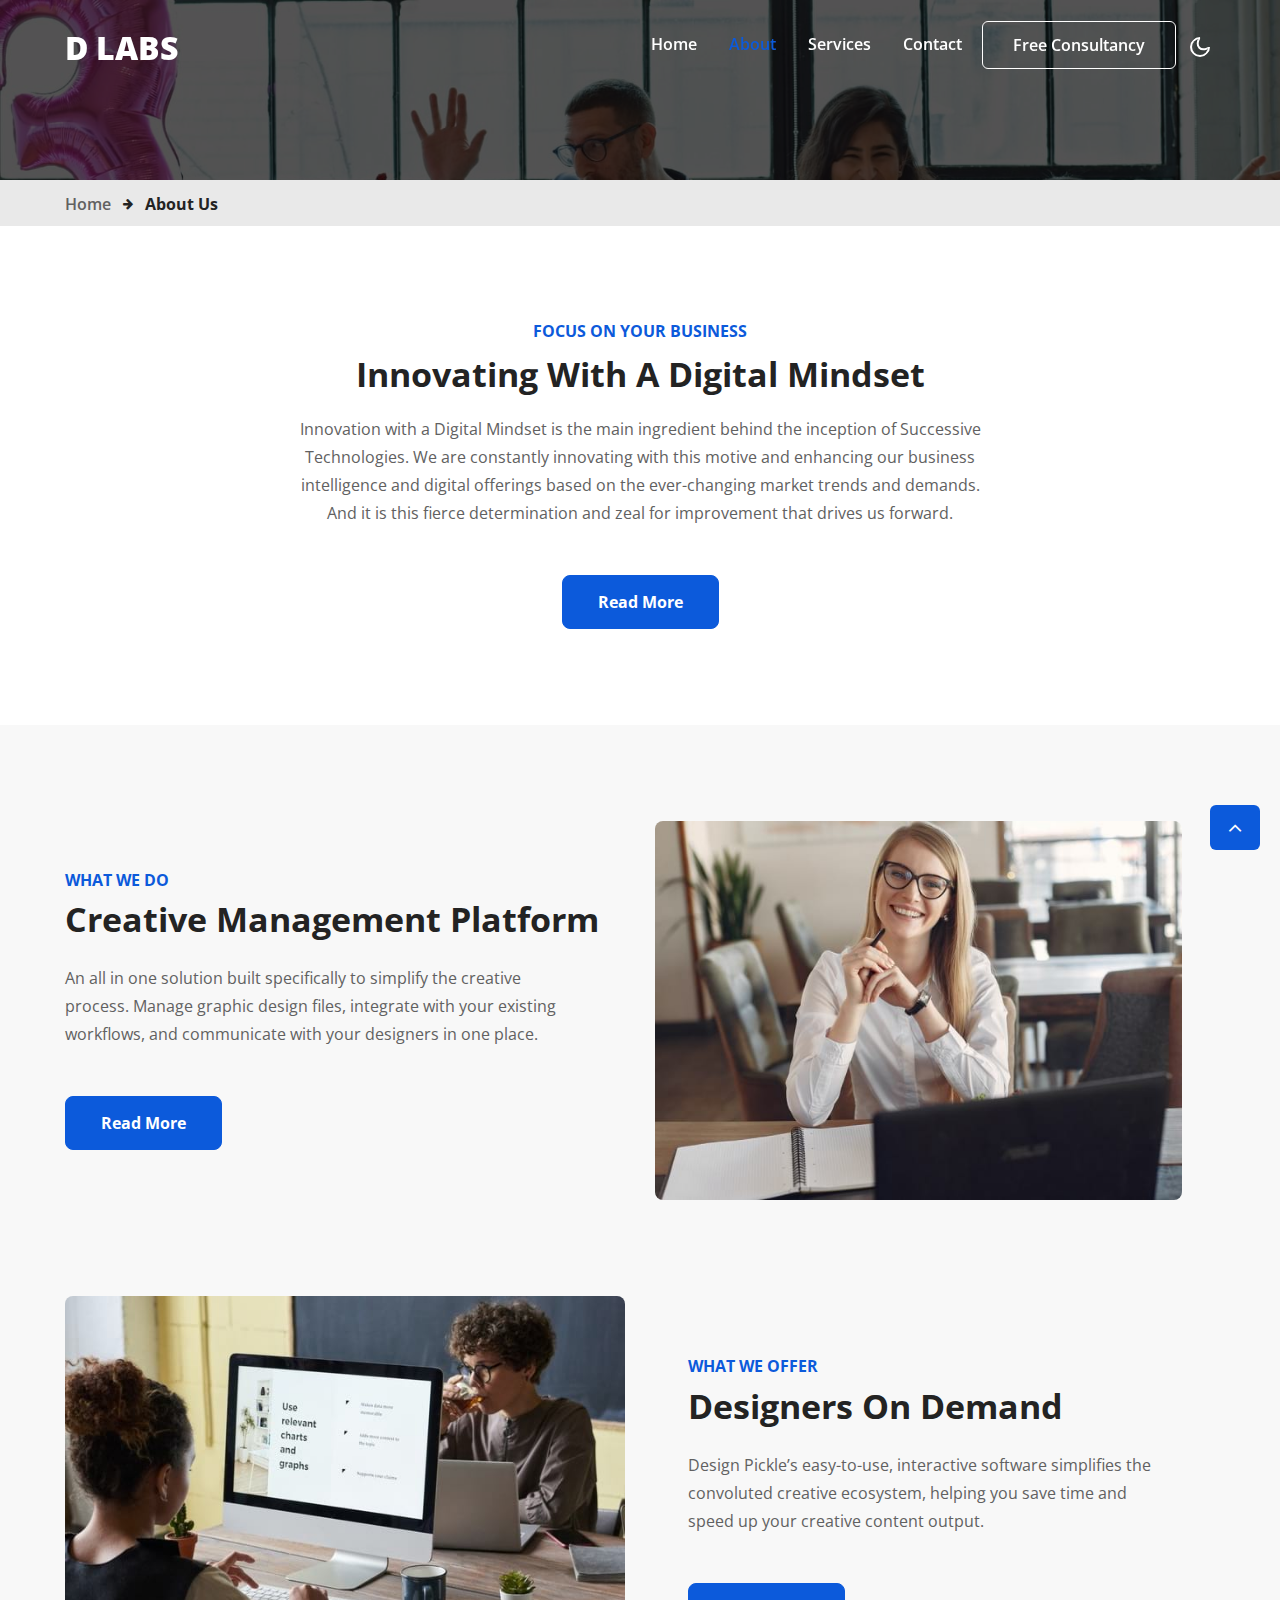
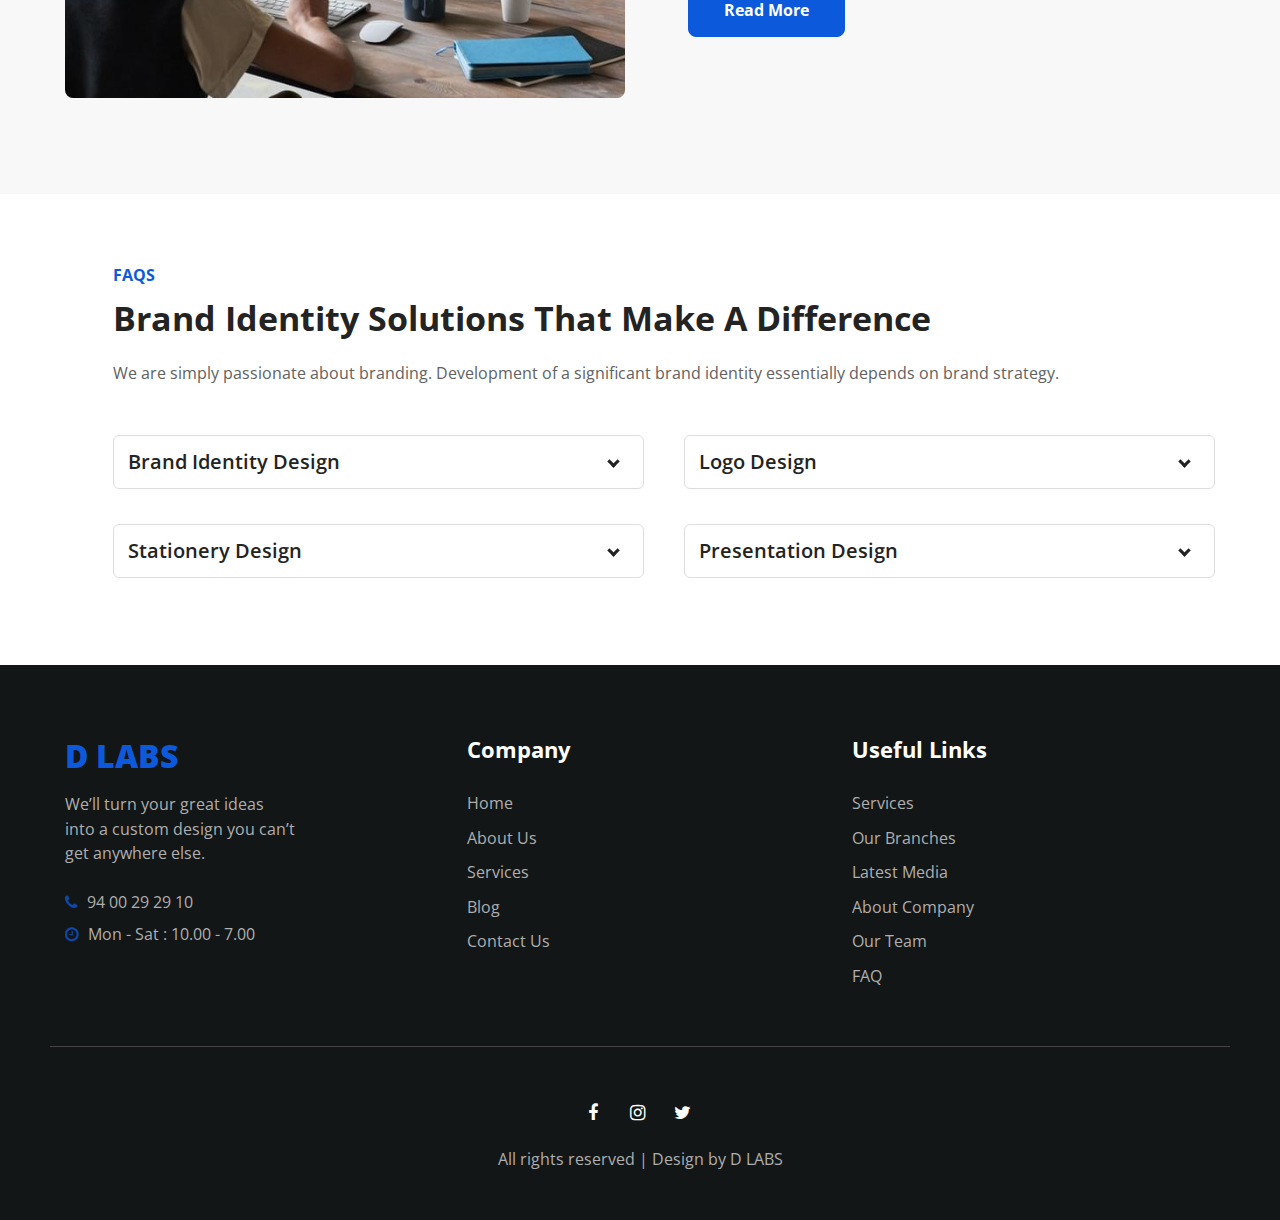
==== commit d466638a: "Update about.html" ====
--- a/about.html
+++ b/about.html
@@ -257,7 +257,7 @@
               </ul>
             </div>
             <div class="columns mt-3">
-              <p>&copy; All rights reserved | Design by <a href="https://w3layouts.com/">D LABS</a>
+              <p> All rights reserved | Design by D LABS
               </p>
             </div>
           </div>
@@ -383,4 +383,4 @@
 
 </body>
 
-</html>+</html>
